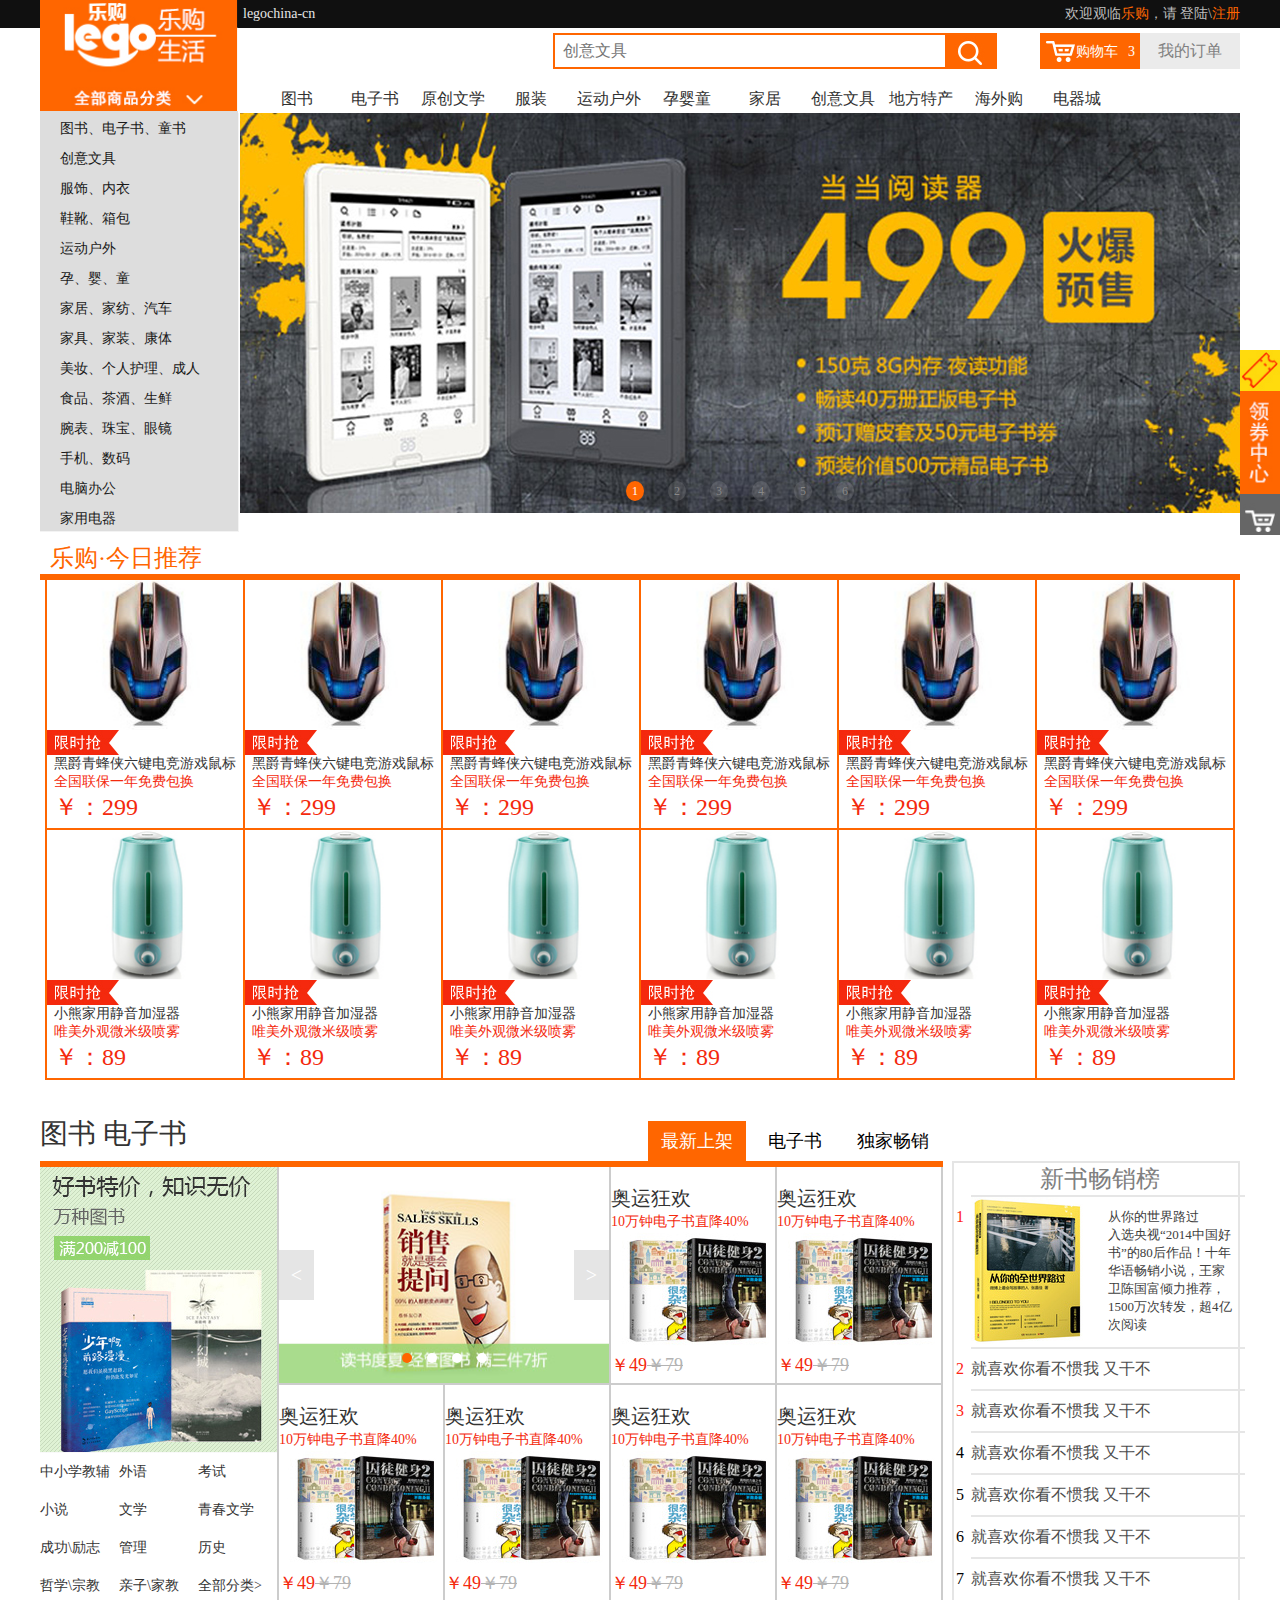
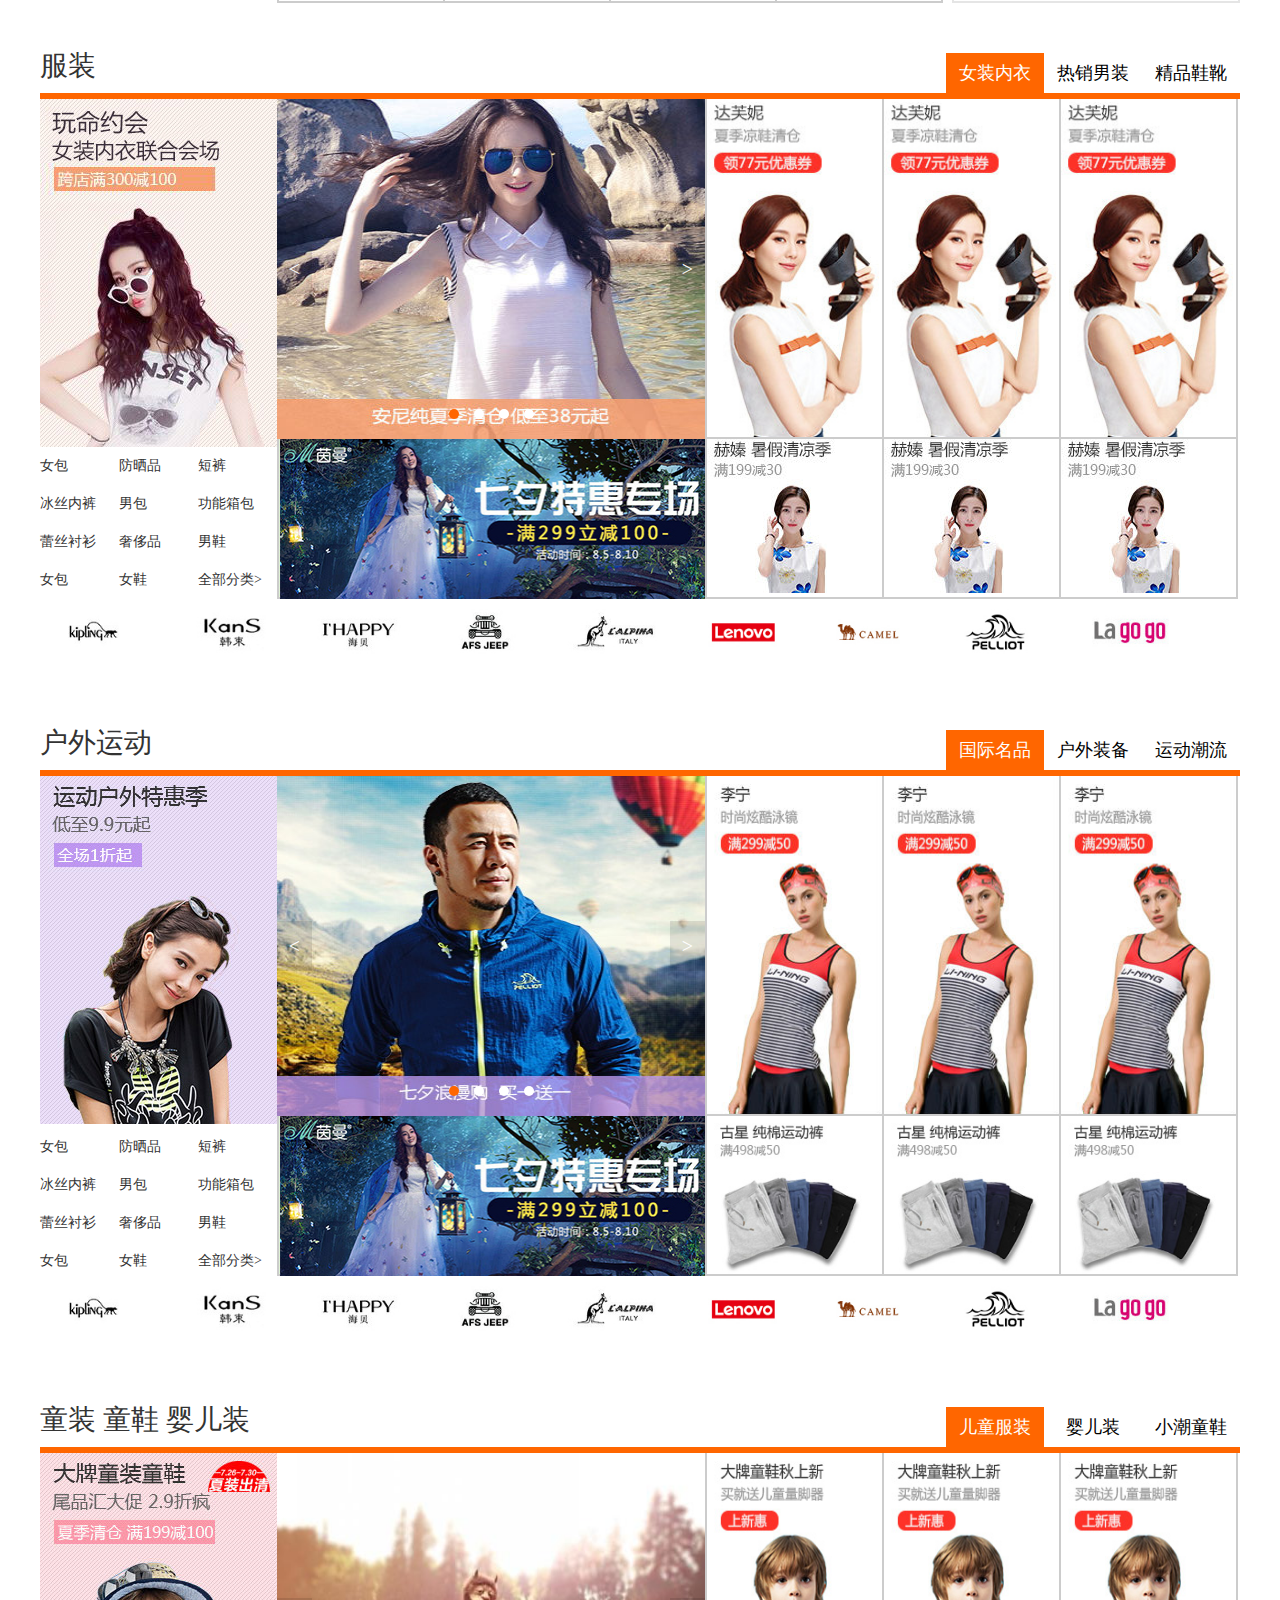
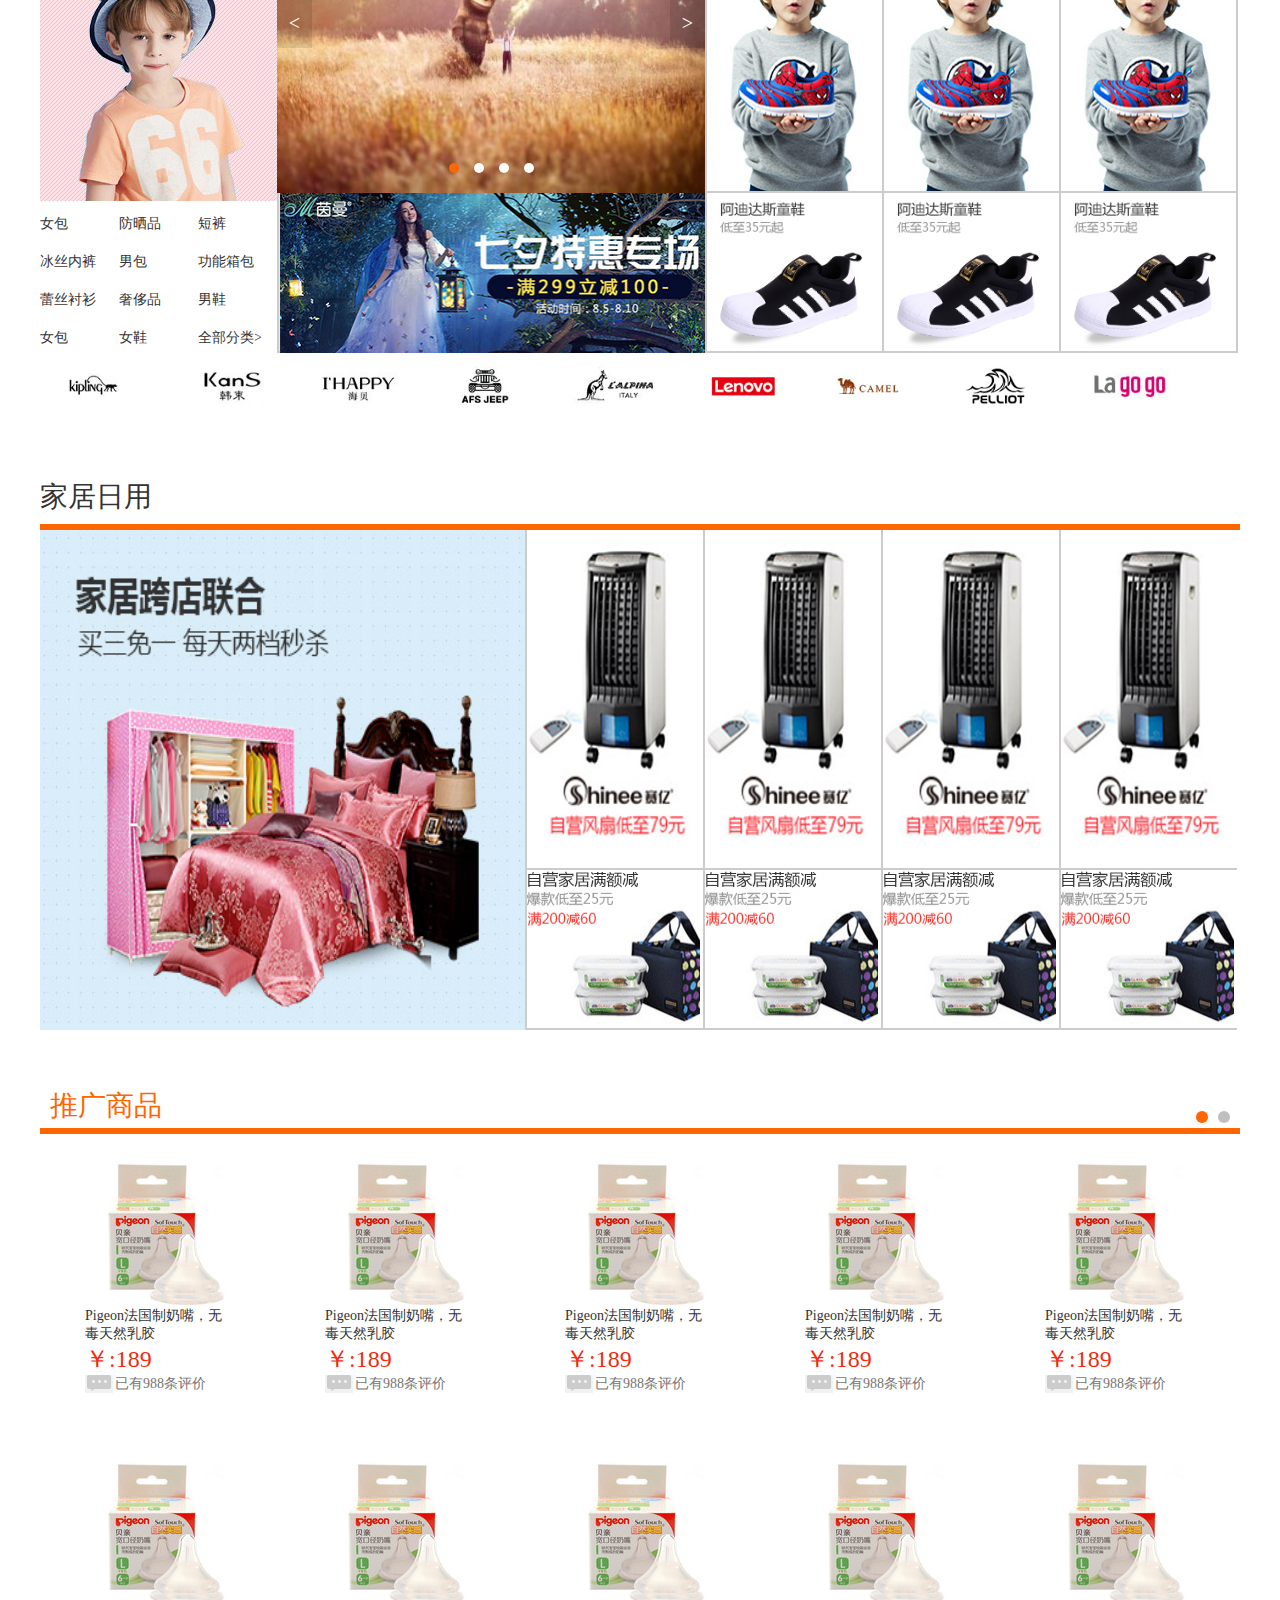
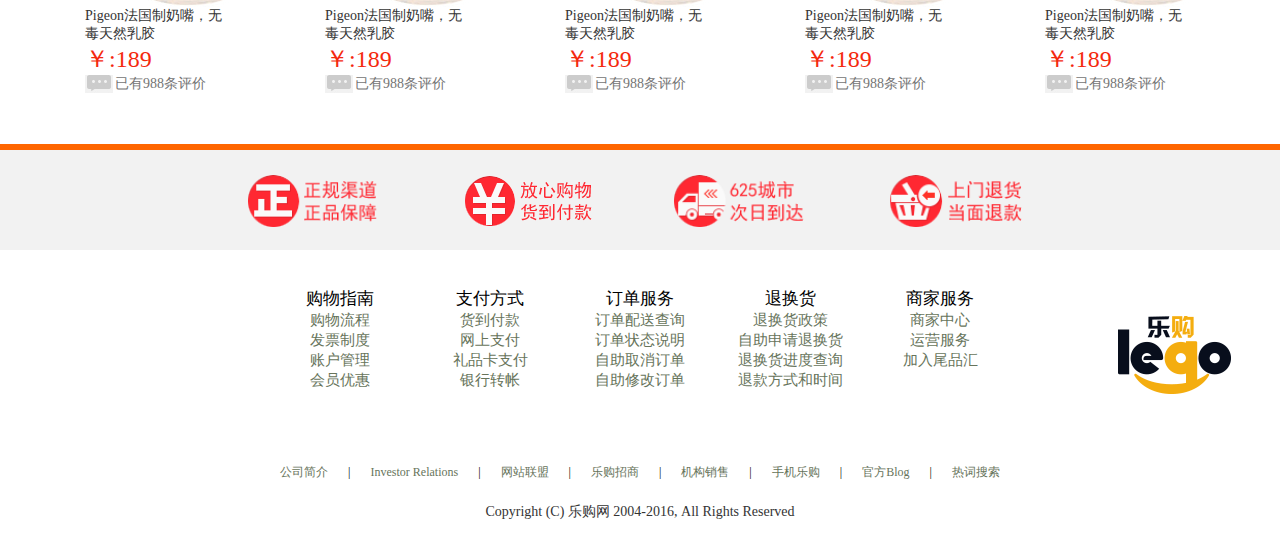
==== shop empire/index.html @ 7e2185d0 "上传项目" ====
﻿<!DOCTYPE html><html lang="en"><head><meta charset="UTF-8"><meta name="viewport" content="width=device-width, initial-scale=1.0"><meta http-equiv="X-UA-Compatible" content="ie=edge"><link rel="icon" href="img/webimg/logo.ico" type="image/x-icon" /><title>乐购-轻松购物</title><link rel="stylesheet" href="css/vue.css"><link rel="stylesheet" href="css/animate.min.css"><link rel="stylesheet" href="css/shutter.css"><link rel="stylesheet" href="css/louver.css"><link rel="stylesheet" href="css/reset.css"><link rel="stylesheet" href="css/global.css"><link rel="stylesheet" href="css/head&foot.css"><link rel="stylesheet" href="css/index.css"></head><body><header><div class="crown"><div class="wrapper f_14"><img src="img/webimg/logo.jpg" alt="" class="fl head_logo"><a href="" class="fl logo_r">legochina-cn</a><p class="fr head_r">欢迎观临<a href="" class="orange">乐购</a>，请 登陆\<a href="subweb/registered.html" class="orange">注册</a></p></div></div><div class="wrapper soso_box"><form class="relative search_box "><input type="text" class="soso" name="soso" placeholder="创意文具"><span class="soso_lcon display_i_b absolute bg_icon"></span></form><div class="fr my_order">                我的订单</div><div class="fr shopping_box"><span class="bg_icon display_i_b shopping_cart fl"></span><span class="display_i_b shopping_text fl">购物车</span><span class="display_i_b shopping_tex fr mar_r_5">3</span></div><ul class="fl nav"><li><a href="">图书</a></li><li><a href="">电子书</a></li><li><a href="">原创文学</a></li><li><a href="">服装</a></li><li><a href="">运动户外</a></li><li><a href="">孕婴童</a></li><li><a href="">家居</a></li><li><a href="">创意文具</a></li><li><a href="">地方特产</a></li><li><a href="">海外购</a></li><li><a href="">电器城</a></li></ul></div></header><div class="wrapper"><div class="clearfix"><ul class="banner_nav fl"><li><div><a href="">图书、</a><a href="">电子书、</a><a href="">童书</a></div><ul class="banner_subnav hide"><li class="menuList"><a href="" class="width_90">图书馆>></a><a href="" class="width_90">儿童书馆>></a><a href="" class="width_90">电子书馆>></a></li><li class="menuList"><p>文艺 1</p><a href="">小说</a><a href="">文学</a><a href="">传记</a><a href="">青春</a><a href="">动漫</a><a href="">艺术</a><a href="">摄影</a><a href="">明星</a></li><li class="menuList"><p>人文社科</p><a href="">小说</a><a href="">文学</a><a href="">传记</a><a href="">青春</a><a href="">动漫</a><a href="">艺术</a><a href="">摄影</a><a href="">明星</a><a href="">历史</a><a href="">政治军事</a><a href="">文化</a><a href="">心理学</a><a href="">法律</a></li><li class="menuList"><p>管理</p><a href="">小说</a><a href="">文学</a><a href="">传记</a><a href="">青春</a><a href="">动漫</a><a href="">艺术</a><a href="">摄影</a><a href="">明星</a><a href="">经济</a><a href="">投资理财</a><a href="">金融</a><a href="">互联网</a></li><li class="menuList"><p>励志</p><a href="">小说</a><a href="">文学</a><a href="">传记</a><a href="">青春</a><a href="">动漫</a><a href="">艺术</a><a href="">摄影</a><a href="">明星</a><a href="">励志成功</a><a href="">职场</a><a href="">心灵修养</a></li><li class="menuList"><p>教育</p><a href="">中小学教辅</a><a href="">考试</a><a href="">大中专教辅</a><a href="">外语</a><a href="">工具书</a><a href="">公务员</a><a href="">考研</a></li><li class="menuList"><p>科技</p><a href="">科普读物</a><a href="">计算机\网络</a><a href="">医学</a><a href="">工业技术</a><a href="">建筑</a><a href="">自然科学</a></li><li class="menuList"><p>生活</p><a href="">两性</a><a href="">孕期</a><a href="">育儿</a><a href="">保健</a><a href="">运动</a><a href="">休闲</a><a href="">旅游</a><a href="">美食</a><a href="">美妆</a><a href="">家居</a><a href="">生活</a><a href="">健身</a></li><li class="menuList"><p>刊\进口书</p><a href="">英文进口书</a><a href="">杂志</a><a href="">港台进口书</a><a href="">进口艺术画册</a></li></ul></li><li><div><a href="">创意文具</a></div><ul class="banner_subnav hide"><li class="menuList"><a href="" class="width_90">图书馆>></a><a href="" class="width_90">儿童书馆>></a><a href="" class="width_90">电子书馆>></a></li><li class="menuList"><p>文艺2</p><a href="">小说</a><a href="">文学</a><a href="">传记</a><a href="">青春</a><a href="">动漫</a><a href="">艺术</a><a href="">摄影</a><a href="">明星</a></li><li class="menuList"><p>人文社科</p><a href="">小说</a><a href="">文学</a><a href="">传记</a><a href="">青春</a><a href="">动漫</a><a href="">艺术</a><a href="">摄影</a><a href="">明星</a><a href="">历史</a><a href="">政治军事</a><a href="">文化</a><a href="">心理学</a><a href="">法律</a></li><li class="menuList"><p>管理</p><a href="">小说</a><a href="">文学</a><a href="">传记</a><a href="">青春</a><a href="">动漫</a><a href="">艺术</a><a href="">摄影</a><a href="">明星</a><a href="">经济</a><a href="">投资理财</a><a href="">金融</a><a href="">互联网</a></li><li class="menuList"><p>励志</p><a href="">小说</a><a href="">文学</a><a href="">传记</a><a href="">青春</a><a href="">动漫</a><a href="">艺术</a><a href="">摄影</a><a href="">明星</a><a href="">励志成功</a><a href="">职场</a><a href="">心灵修养</a></li><li class="menuList"><p>教育</p><a href="">中小学教辅</a><a href="">考试</a><a href="">大中专教辅</a><a href="">外语</a><a href="">工具书</a><a href="">公务员</a><a href="">考研</a></li><li class="menuList"><p>科技</p><a href="">科普读物</a><a href="">计算机\网络</a><a href="">医学</a><a href="">工业技术</a><a href="">建筑</a><a href="">自然科学</a></li><li class="menuList"><p>生活</p><a href="">两性</a><a href="">孕期</a><a href="">育儿</a><a href="">保健</a><a href="">运动</a><a href="">休闲</a><a href="">旅游</a><a href="">美食</a><a href="">美妆</a><a href="">家居</a><a href="">生活</a><a href="">健身</a></li><li class="menuList"><p>刊\进口书</p><a href="">英文进口书</a><a href="">杂志</a><a href="">港台进口书</a><a href="">进口艺术画册</a></li></ul></li><li><div><a href="">服饰、</a><a href="">内衣</a></div><ul class="banner_subnav hide"><li class="menuList"><a href="" class="width_90">图书馆>></a><a href="" class="width_90">儿童书馆>></a><a href="" class="width_90">电子书馆>></a></li><li class="menuList"><p>文艺3</p><a href="">小说</a><a href="">文学</a><a href="">传记</a><a href="">青春</a><a href="">动漫</a><a href="">艺术</a><a href="">摄影</a><a href="">明星</a></li><li class="menuList"><p>人文社科</p><a href="">小说</a><a href="">文学</a><a href="">传记</a><a href="">青春</a><a href="">动漫</a><a href="">艺术</a><a href="">摄影</a><a href="">明星</a><a href="">历史</a><a href="">政治军事</a><a href="">文化</a><a href="">心理学</a><a href="">法律</a></li><li class="menuList"><p>管理</p><a href="">小说</a><a href="">文学</a><a href="">传记</a><a href="">青春</a><a href="">动漫</a><a href="">艺术</a><a href="">摄影</a><a href="">明星</a><a href="">经济</a><a href="">投资理财</a><a href="">金融</a><a href="">互联网</a></li><li class="menuList"><p>励志</p><a href="">小说</a><a href="">文学</a><a href="">传记</a><a href="">青春</a><a href="">动漫</a><a href="">艺术</a><a href="">摄影</a><a href="">明星</a><a href="">励志成功</a><a href="">职场</a><a href="">心灵修养</a></li><li class="menuList"><p>教育</p><a href="">中小学教辅</a><a href="">考试</a><a href="">大中专教辅</a><a href="">外语</a><a href="">工具书</a><a href="">公务员</a><a href="">考研</a></li><li class="menuList"><p>科技</p><a href="">科普读物</a><a href="">计算机\网络</a><a href="">医学</a><a href="">工业技术</a><a href="">建筑</a><a href="">自然科学</a></li><li class="menuList"><p>生活</p><a href="">两性</a><a href="">孕期</a><a href="">育儿</a><a href="">保健</a><a href="">运动</a><a href="">休闲</a><a href="">旅游</a><a href="">美食</a><a href="">美妆</a><a href="">家居</a><a href="">生活</a><a href="">健身</a></li><li class="menuList"><p>刊\进口书</p><a href="">英文进口书</a><a href="">杂志</a><a href="">港台进口书</a><a href="">进口艺术画册</a></li></ul></li><li><div><a href="">鞋靴、</a><a href="">箱包</a></div><ul class="banner_subnav hide"><li class="menuList"><a href="" class="width_90">图书馆>></a><a href="" class="width_90">儿童书馆>></a><a href="" class="width_90">电子书馆>></a></li><li class="menuList"><p>文艺4</p><a href="">小说</a><a href="">文学</a><a href="">传记</a><a href="">青春</a><a href="">动漫</a><a href="">艺术</a><a href="">摄影</a><a href="">明星</a></li><li class="menuList"><p>人文社科</p><a href="">小说</a><a href="">文学</a><a href="">传记</a><a href="">青春</a><a href="">动漫</a><a href="">艺术</a><a href="">摄影</a><a href="">明星</a><a href="">历史</a><a href="">政治军事</a><a href="">文化</a><a href="">心理学</a><a href="">法律</a></li><li class="menuList"><p>管理</p><a href="">小说</a><a href="">文学</a><a href="">传记</a><a href="">青春</a><a href="">动漫</a><a href="">艺术</a><a href="">摄影</a><a href="">明星</a><a href="">经济</a><a href="">投资理财</a><a href="">金融</a><a href="">互联网</a></li><li class="menuList"><p>励志</p><a href="">小说</a><a href="">文学</a><a href="">传记</a><a href="">青春</a><a href="">动漫</a><a href="">艺术</a><a href="">摄影</a><a href="">明星</a><a href="">励志成功</a><a href="">职场</a><a href="">心灵修养</a></li><li class="menuList"><p>教育</p><a href="">中小学教辅</a><a href="">考试</a><a href="">大中专教辅</a><a href="">外语</a><a href="">工具书</a><a href="">公务员</a><a href="">考研</a></li><li class="menuList"><p>科技</p><a href="">科普读物</a><a href="">计算机\网络</a><a href="">医学</a><a href="">工业技术</a><a href="">建筑</a><a href="">自然科学</a></li><li class="menuList"><p>生活</p><a href="">两性</a><a href="">孕期</a><a href="">育儿</a><a href="">保健</a><a href="">运动</a><a href="">休闲</a><a href="">旅游</a><a href="">美食</a><a href="">美妆</a><a href="">家居</a><a href="">生活</a><a href="">健身</a></li><li class="menuList"><p>刊\进口书</p><a href="">英文进口书</a><a href="">杂志</a><a href="">港台进口书</a><a href="">进口艺术画册</a></li></ul></li><li><div><a href="">运动户外</a></div><ul class="banner_subnav hide"><li class="menuList"><a href="" class="width_90">图书馆>></a><a href="" class="width_90">儿童书馆>></a><a href="" class="width_90">电子书馆>></a></li><li class="menuList"><p>文艺5</p><a href="">小说</a><a href="">文学</a><a href="">传记</a><a href="">青春</a><a href="">动漫</a><a href="">艺术</a><a href="">摄影</a><a href="">明星</a></li><li class="menuList"><p>人文社科</p><a href="">小说</a><a href="">文学</a><a href="">传记</a><a href="">青春</a><a href="">动漫</a><a href="">艺术</a><a href="">摄影</a><a href="">明星</a><a href="">历史</a><a href="">政治军事</a><a href="">文化</a><a href="">心理学</a><a href="">法律</a></li><li class="menuList"><p>管理</p><a href="">小说</a><a href="">文学</a><a href="">传记</a><a href="">青春</a><a href="">动漫</a><a href="">艺术</a><a href="">摄影</a><a href="">明星</a><a href="">经济</a><a href="">投资理财</a><a href="">金融</a><a href="">互联网</a></li><li class="menuList"><p>励志</p><a href="">小说</a><a href="">文学</a><a href="">传记</a><a href="">青春</a><a href="">动漫</a><a href="">艺术</a><a href="">摄影</a><a href="">明星</a><a href="">励志成功</a><a href="">职场</a><a href="">心灵修养</a></li><li class="menuList"><p>教育</p><a href="">中小学教辅</a><a href="">考试</a><a href="">大中专教辅</a><a href="">外语</a><a href="">工具书</a><a href="">公务员</a><a href="">考研</a></li><li class="menuList"><p>科技</p><a href="">科普读物</a><a href="">计算机\网络</a><a href="">医学</a><a href="">工业技术</a><a href="">建筑</a><a href="">自然科学</a></li><li class="menuList"><p>生活</p><a href="">两性</a><a href="">孕期</a><a href="">育儿</a><a href="">保健</a><a href="">运动</a><a href="">休闲</a><a href="">旅游</a><a href="">美食</a><a href="">美妆</a><a href="">家居</a><a href="">生活</a><a href="">健身</a></li><li class="menuList"><p>刊\进口书</p><a href="">英文进口书</a><a href="">杂志</a><a href="">港台进口书</a><a href="">进口艺术画册</a></li></ul></li><li><div><a href="">孕、</a><a href="">婴、</a><a href="">童</a></div><ul class="banner_subnav hide"><li class="menuList"><a href="" class="width_90">图书馆>></a><a href="" class="width_90">儿童书馆>></a><a href="" class="width_90">电子书馆>></a></li><li class="menuList"><p>文艺6</p><a href="">小说</a><a href="">文学</a><a href="">传记</a><a href="">青春</a><a href="">动漫</a><a href="">艺术</a><a href="">摄影</a><a href="">明星</a></li><li class="menuList"><p>人文社科</p><a href="">小说</a><a href="">文学</a><a href="">传记</a><a href="">青春</a><a href="">动漫</a><a href="">艺术</a><a href="">摄影</a><a href="">明星</a><a href="">历史</a><a href="">政治军事</a><a href="">文化</a><a href="">心理学</a><a href="">法律</a></li><li class="menuList"><p>管理</p><a href="">小说</a><a href="">文学</a><a href="">传记</a><a href="">青春</a><a href="">动漫</a><a href="">艺术</a><a href="">摄影</a><a href="">明星</a><a href="">经济</a><a href="">投资理财</a><a href="">金融</a><a href="">互联网</a></li><li class="menuList"><p>励志</p><a href="">小说</a><a href="">文学</a><a href="">传记</a><a href="">青春</a><a href="">动漫</a><a href="">艺术</a><a href="">摄影</a><a href="">明星</a><a href="">励志成功</a><a href="">职场</a><a href="">心灵修养</a></li><li class="menuList"><p>教育</p><a href="">中小学教辅</a><a href="">考试</a><a href="">大中专教辅</a><a href="">外语</a><a href="">工具书</a><a href="">公务员</a><a href="">考研</a></li><li class="menuList"><p>科技</p><a href="">科普读物</a><a href="">计算机\网络</a><a href="">医学</a><a href="">工业技术</a><a href="">建筑</a><a href="">自然科学</a></li><li class="menuList"><p>生活</p><a href="">两性</a><a href="">孕期</a><a href="">育儿</a><a href="">保健</a><a href="">运动</a><a href="">休闲</a><a href="">旅游</a><a href="">美食</a><a href="">美妆</a><a href="">家居</a><a href="">生活</a><a href="">健身</a></li><li class="menuList"><p>刊\进口书</p><a href="">英文进口书</a><a href="">杂志</a><a href="">港台进口书</a><a href="">进口艺术画册</a></li></ul></li><li><div><a href="">家居、</a><a href="">家纺、</a><a href="">汽车</a></div><ul class="banner_subnav hide"><li class="menuList"><a href="" class="width_90">图书馆>></a><a href="" class="width_90">儿童书馆>></a><a href="" class="width_90">电子书馆>></a></li><li class="menuList"><p>文艺7</p><a href="">小说</a><a href="">文学</a><a href="">传记</a><a href="">青春</a><a href="">动漫</a><a href="">艺术</a><a href="">摄影</a><a href="">明星</a></li><li class="menuList"><p>人文社科</p><a href="">小说</a><a href="">文学</a><a href="">传记</a><a href="">青春</a><a href="">动漫</a><a href="">艺术</a><a href="">摄影</a><a href="">明星</a><a href="">历史</a><a href="">政治军事</a><a href="">文化</a><a href="">心理学</a><a href="">法律</a></li><li class="menuList"><p>管理</p><a href="">小说</a><a href="">文学</a><a href="">传记</a><a href="">青春</a><a href="">动漫</a><a href="">艺术</a><a href="">摄影</a><a href="">明星</a><a href="">经济</a><a href="">投资理财</a><a href="">金融</a><a href="">互联网</a></li><li class="menuList"><p>励志</p><a href="">小说</a><a href="">文学</a><a href="">传记</a><a href="">青春</a><a href="">动漫</a><a href="">艺术</a><a href="">摄影</a><a href="">明星</a><a href="">励志成功</a><a href="">职场</a><a href="">心灵修养</a></li><li class="menuList"><p>教育</p><a href="">中小学教辅</a><a href="">考试</a><a href="">大中专教辅</a><a href="">外语</a><a href="">工具书</a><a href="">公务员</a><a href="">考研</a></li><li class="menuList"><p>科技</p><a href="">科普读物</a><a href="">计算机\网络</a><a href="">医学</a><a href="">工业技术</a><a href="">建筑</a><a href="">自然科学</a></li><li class="menuList"><p>生活</p><a href="">两性</a><a href="">孕期</a><a href="">育儿</a><a href="">保健</a><a href="">运动</a><a href="">休闲</a><a href="">旅游</a><a href="">美食</a><a href="">美妆</a><a href="">家居</a><a href="">生活</a><a href="">健身</a></li><li class="menuList"><p>刊\进口书</p><a href="">英文进口书</a><a href="">杂志</a><a href="">港台进口书</a><a href="">进口艺术画册</a></li></ul></li><li><div><a href="">家具、</a><a href="">家装、</a><a href="">康体</a></div><ul class="banner_subnav hide"><li class="menuList"><a href="" class="width_90">图书馆>></a><a href="" class="width_90">儿童书馆>></a><a href="" class="width_90">电子书馆>></a></li><li class="menuList"><p>文艺8</p><a href="">小说</a><a href="">文学</a><a href="">传记</a><a href="">青春</a><a href="">动漫</a><a href="">艺术</a><a href="">摄影</a><a href="">明星</a></li><li class="menuList"><p>人文社科</p><a href="">小说</a><a href="">文学</a><a href="">传记</a><a href="">青春</a><a href="">动漫</a><a href="">艺术</a><a href="">摄影</a><a href="">明星</a><a href="">历史</a><a href="">政治军事</a><a href="">文化</a><a href="">心理学</a><a href="">法律</a></li><li class="menuList"><p>管理</p><a href="">小说</a><a href="">文学</a><a href="">传记</a><a href="">青春</a><a href="">动漫</a><a href="">艺术</a><a href="">摄影</a><a href="">明星</a><a href="">经济</a><a href="">投资理财</a><a href="">金融</a><a href="">互联网</a></li><li class="menuList"><p>励志</p><a href="">小说</a><a href="">文学</a><a href="">传记</a><a href="">青春</a><a href="">动漫</a><a href="">艺术</a><a href="">摄影</a><a href="">明星</a><a href="">励志成功</a><a href="">职场</a><a href="">心灵修养</a></li><li class="menuList"><p>教育</p><a href="">中小学教辅</a><a href="">考试</a><a href="">大中专教辅</a><a href="">外语</a><a href="">工具书</a><a href="">公务员</a><a href="">考研</a></li><li class="menuList"><p>科技</p><a href="">科普读物</a><a href="">计算机\网络</a><a href="">医学</a><a href="">工业技术</a><a href="">建筑</a><a href="">自然科学</a></li><li class="menuList"><p>生活</p><a href="">两性</a><a href="">孕期</a><a href="">育儿</a><a href="">保健</a><a href="">运动</a><a href="">休闲</a><a href="">旅游</a><a href="">美食</a><a href="">美妆</a><a href="">家居</a><a href="">生活</a><a href="">健身</a></li><li class="menuList"><p>刊\进口书</p><a href="">英文进口书</a><a href="">杂志</a><a href="">港台进口书</a><a href="">进口艺术画册</a></li></ul></li><li><div><a href="">美妆、</a><a href="">个人护理、</a><a href="">成人</a></div><ul class="banner_subnav hide"><li class="menuList"><a href="" class="width_90">图书馆>></a><a href="" class="width_90">儿童书馆>></a><a href="" class="width_90">电子书馆>></a></li><li class="menuList"><p>文艺9</p><a href="">小说</a><a href="">文学</a><a href="">传记</a><a href="">青春</a><a href="">动漫</a><a href="">艺术</a><a href="">摄影</a><a href="">明星</a></li><li class="menuList"><p>人文社科</p><a href="">小说</a><a href="">文学</a><a href="">传记</a><a href="">青春</a><a href="">动漫</a><a href="">艺术</a><a href="">摄影</a><a href="">明星</a><a href="">历史</a><a href="">政治军事</a><a href="">文化</a><a href="">心理学</a><a href="">法律</a></li><li class="menuList"><p>管理</p><a href="">小说</a><a href="">文学</a><a href="">传记</a><a href="">青春</a><a href="">动漫</a><a href="">艺术</a><a href="">摄影</a><a href="">明星</a><a href="">经济</a><a href="">投资理财</a><a href="">金融</a><a href="">互联网</a></li><li class="menuList"><p>励志</p><a href="">小说</a><a href="">文学</a><a href="">传记</a><a href="">青春</a><a href="">动漫</a><a href="">艺术</a><a href="">摄影</a><a href="">明星</a><a href="">励志成功</a><a href="">职场</a><a href="">心灵修养</a></li><li class="menuList"><p>教育</p><a href="">中小学教辅</a><a href="">考试</a><a href="">大中专教辅</a><a href="">外语</a><a href="">工具书</a><a href="">公务员</a><a href="">考研</a></li><li class="menuList"><p>科技</p><a href="">科普读物</a><a href="">计算机\网络</a><a href="">医学</a><a href="">工业技术</a><a href="">建筑</a><a href="">自然科学</a></li><li class="menuList"><p>生活</p><a href="">两性</a><a href="">孕期</a><a href="">育儿</a><a href="">保健</a><a href="">运动</a><a href="">休闲</a><a href="">旅游</a><a href="">美食</a><a href="">美妆</a><a href="">家居</a><a href="">生活</a><a href="">健身</a></li><li class="menuList"><p>刊\进口书</p><a href="">英文进口书</a><a href="">杂志</a><a href="">港台进口书</a><a href="">进口艺术画册</a></li></ul></li><li><div><a href="">食品、</a><a href="">茶酒、</a><a href="">生鲜</a></div><ul class="banner_subnav hide"><li class="menuList"><a href="" class="width_90">图书馆>></a><a href="" class="width_90">儿童书馆>></a><a href="" class="width_90">电子书馆>></a></li><li class="menuList"><p>文艺10</p><a href="">小说</a><a href="">文学</a><a href="">传记</a><a href="">青春</a><a href="">动漫</a><a href="">艺术</a><a href="">摄影</a><a href="">明星</a></li><li class="menuList"><p>人文社科</p><a href="">小说</a><a href="">文学</a><a href="">传记</a><a href="">青春</a><a href="">动漫</a><a href="">艺术</a><a href="">摄影</a><a href="">明星</a><a href="">历史</a><a href="">政治军事</a><a href="">文化</a><a href="">心理学</a><a href="">法律</a></li><li class="menuList"><p>管理</p><a href="">小说</a><a href="">文学</a><a href="">传记</a><a href="">青春</a><a href="">动漫</a><a href="">艺术</a><a href="">摄影</a><a href="">明星</a><a href="">经济</a><a href="">投资理财</a><a href="">金融</a><a href="">互联网</a></li><li class="menuList"><p>励志</p><a href="">小说</a><a href="">文学</a><a href="">传记</a><a href="">青春</a><a href="">动漫</a><a href="">艺术</a><a href="">摄影</a><a href="">明星</a><a href="">励志成功</a><a href="">职场</a><a href="">心灵修养</a></li><li class="menuList"><p>教育</p><a href="">中小学教辅</a><a href="">考试</a><a href="">大中专教辅</a><a href="">外语</a><a href="">工具书</a><a href="">公务员</a><a href="">考研</a></li><li class="menuList"><p>科技</p><a href="">科普读物</a><a href="">计算机\网络</a><a href="">医学</a><a href="">工业技术</a><a href="">建筑</a><a href="">自然科学</a></li><li class="menuList"><p>生活</p><a href="">两性</a><a href="">孕期</a><a href="">育儿</a><a href="">保健</a><a href="">运动</a><a href="">休闲</a><a href="">旅游</a><a href="">美食</a><a href="">美妆</a><a href="">家居</a><a href="">生活</a><a href="">健身</a></li><li class="menuList"><p>刊\进口书</p><a href="">英文进口书</a><a href="">杂志</a><a href="">港台进口书</a><a href="">进口艺术画册</a></li></ul></li><li><div><a href="">腕表、</a><a href="">珠宝、</a><a href="">眼镜</a></div><ul class="banner_subnav hide"><li class="menuList"><a href="" class="width_90">图书馆>></a><a href="" class="width_90">儿童书馆>></a><a href="" class="width_90">电子书馆>></a></li><li class="menuList"><p>文艺11</p><a href="">小说</a><a href="">文学</a><a href="">传记</a><a href="">青春</a><a href="">动漫</a><a href="">艺术</a><a href="">摄影</a><a href="">明星</a></li><li class="menuList"><p>人文社科</p><a href="">小说</a><a href="">文学</a><a href="">传记</a><a href="">青春</a><a href="">动漫</a><a href="">艺术</a><a href="">摄影</a><a href="">明星</a><a href="">历史</a><a href="">政治军事</a><a href="">文化</a><a href="">心理学</a><a href="">法律</a></li><li class="menuList"><p>管理</p><a href="">小说</a><a href="">文学</a><a href="">传记</a><a href="">青春</a><a href="">动漫</a><a href="">艺术</a><a href="">摄影</a><a href="">明星</a><a href="">经济</a><a href="">投资理财</a><a href="">金融</a><a href="">互联网</a></li><li class="menuList"><p>励志</p><a href="">小说</a><a href="">文学</a><a href="">传记</a><a href="">青春</a><a href="">动漫</a><a href="">艺术</a><a href="">摄影</a><a href="">明星</a><a href="">励志成功</a><a href="">职场</a><a href="">心灵修养</a></li><li class="menuList"><p>教育</p><a href="">中小学教辅</a><a href="">考试</a><a href="">大中专教辅</a><a href="">外语</a><a href="">工具书</a><a href="">公务员</a><a href="">考研</a></li><li class="menuList"><p>科技</p><a href="">科普读物</a><a href="">计算机\网络</a><a href="">医学</a><a href="">工业技术</a><a href="">建筑</a><a href="">自然科学</a></li><li class="menuList"><p>生活</p><a href="">两性</a><a href="">孕期</a><a href="">育儿</a><a href="">保健</a><a href="">运动</a><a href="">休闲</a><a href="">旅游</a><a href="">美食</a><a href="">美妆</a><a href="">家居</a><a href="">生活</a><a href="">健身</a></li><li class="menuList"><p>刊\进口书</p><a href="">英文进口书</a><a href="">杂志</a><a href="">港台进口书</a><a href="">进口艺术画册</a></li></ul></li><li><div><a href="">手机、</a><a href="">数码</a></div><ul class="banner_subnav hide"><li class="menuList"><a href="" class="width_90">图书馆>></a><a href="" class="width_90">儿童书馆>></a><a href="" class="width_90">电子书馆>></a></li><li class="menuList"><p>文艺12</p><a href="">小说</a><a href="">文学</a><a href="">传记</a><a href="">青春</a><a href="">动漫</a><a href="">艺术</a><a href="">摄影</a><a href="">明星</a></li><li class="menuList"><p>人文社科</p><a href="">小说</a><a href="">文学</a><a href="">传记</a><a href="">青春</a><a href="">动漫</a><a href="">艺术</a><a href="">摄影</a><a href="">明星</a><a href="">历史</a><a href="">政治军事</a><a href="">文化</a><a href="">心理学</a><a href="">法律</a></li><li class="menuList"><p>管理</p><a href="">小说</a><a href="">文学</a><a href="">传记</a><a href="">青春</a><a href="">动漫</a><a href="">艺术</a><a href="">摄影</a><a href="">明星</a><a href="">经济</a><a href="">投资理财</a><a href="">金融</a><a href="">互联网</a></li><li class="menuList"><p>励志</p><a href="">小说</a><a href="">文学</a><a href="">传记</a><a href="">青春</a><a href="">动漫</a><a href="">艺术</a><a href="">摄影</a><a href="">明星</a><a href="">励志成功</a><a href="">职场</a><a href="">心灵修养</a></li><li class="menuList"><p>教育</p><a href="">中小学教辅</a><a href="">考试</a><a href="">大中专教辅</a><a href="">外语</a><a href="">工具书</a><a href="">公务员</a><a href="">考研</a></li><li class="menuList"><p>科技</p><a href="">科普读物</a><a href="">计算机\网络</a><a href="">医学</a><a href="">工业技术</a><a href="">建筑</a><a href="">自然科学</a></li><li class="menuList"><p>生活</p><a href="">两性</a><a href="">孕期</a><a href="">育儿</a><a href="">保健</a><a href="">运动</a><a href="">休闲</a><a href="">旅游</a><a href="">美食</a><a href="">美妆</a><a href="">家居</a><a href="">生活</a><a href="">健身</a></li><li class="menuList"><p>刊\进口书</p><a href="">英文进口书</a><a href="">杂志</a><a href="">港台进口书</a><a href="">进口艺术画册</a></li></ul></li><li><div><a href="">电脑办公</a></div><ul class="banner_subnav hide"><li class="menuList"><a href="" class="width_90">图书馆>></a><a href="" class="width_90">儿童书馆>></a><a href="" class="width_90">电子书馆>></a></li><li class="menuList"><p>文艺13</p><a href="">小说</a><a href="">文学</a><a href="">传记</a><a href="">青春</a><a href="">动漫</a><a href="">艺术</a><a href="">摄影</a><a href="">明星</a></li><li class="menuList"><p>人文社科</p><a href="">小说</a><a href="">文学</a><a href="">传记</a><a href="">青春</a><a href="">动漫</a><a href="">艺术</a><a href="">摄影</a><a href="">明星</a><a href="">历史</a><a href="">政治军事</a><a href="">文化</a><a href="">心理学</a><a href="">法律</a></li><li class="menuList"><p>管理</p><a href="">小说</a><a href="">文学</a><a href="">传记</a><a href="">青春</a><a href="">动漫</a><a href="">艺术</a><a href="">摄影</a><a href="">明星</a><a href="">经济</a><a href="">投资理财</a><a href="">金融</a><a href="">互联网</a></li><li class="menuList"><p>励志</p><a href="">小说</a><a href="">文学</a><a href="">传记</a><a href="">青春</a><a href="">动漫</a><a href="">艺术</a><a href="">摄影</a><a href="">明星</a><a href="">励志成功</a><a href="">职场</a><a href="">心灵修养</a></li><li class="menuList"><p>教育</p><a href="">中小学教辅</a><a href="">考试</a><a href="">大中专教辅</a><a href="">外语</a><a href="">工具书</a><a href="">公务员</a><a href="">考研</a></li><li class="menuList"><p>科技</p><a href="">科普读物</a><a href="">计算机\网络</a><a href="">医学</a><a href="">工业技术</a><a href="">建筑</a><a href="">自然科学</a></li><li class="menuList"><p>生活</p><a href="">两性</a><a href="">孕期</a><a href="">育儿</a><a href="">保健</a><a href="">运动</a><a href="">休闲</a><a href="">旅游</a><a href="">美食</a><a href="">美妆</a><a href="">家居</a><a href="">生活</a><a href="">健身</a></li><li class="menuList"><p>刊\进口书</p><a href="">英文进口书</a><a href="">杂志</a><a href="">港台进口书</a><a href="">进口艺术画册</a></li></ul></li><li><div><a href="">家用电器</a></div><ul class="banner_subnav hide"><li class="menuList"><a href="" class="width_90">图书馆>></a><a href="" class="width_90">儿童书馆>></a><a href="" class="width_90">电子书馆>></a></li><li class="menuList"><p>文艺14</p><a href="">小说</a><a href="">文学</a><a href="">传记</a><a href="">青春</a><a href="">动漫</a><a href="">艺术</a><a href="">摄影</a><a href="">明星</a></li><li class="menuList"><p>人文社科</p><a href="">小说</a><a href="">文学</a><a href="">传记</a><a href="">青春</a><a href="">动漫</a><a href="">艺术</a><a href="">摄影</a><a href="">明星</a><a href="">历史</a><a href="">政治军事</a><a href="">文化</a><a href="">心理学</a><a href="">法律</a></li><li class="menuList"><p>管理</p><a href="">小说</a><a href="">文学</a><a href="">传记</a><a href="">青春</a><a href="">动漫</a><a href="">艺术</a><a href="">摄影</a><a href="">明星</a><a href="">经济</a><a href="">投资理财</a><a href="">金融</a><a href="">互联网</a></li><li class="menuList"><p>励志</p><a href="">小说</a><a href="">文学</a><a href="">传记</a><a href="">青春</a><a href="">动漫</a><a href="">艺术</a><a href="">摄影</a><a href="">明星</a><a href="">励志成功</a><a href="">职场</a><a href="">心灵修养</a></li><li class="menuList"><p>教育</p><a href="">中小学教辅</a><a href="">考试</a><a href="">大中专教辅</a><a href="">外语</a><a href="">工具书</a><a href="">公务员</a><a href="">考研</a></li><li class="menuList"><p>科技</p><a href="">科普读物</a><a href="">计算机\网络</a><a href="">医学</a><a href="">工业技术</a><a href="">建筑</a><a href="">自然科学</a></li><li class="menuList"><p>生活</p><a href="">两性</a><a href="">孕期</a><a href="">育儿</a><a href="">保健</a><a href="">运动</a><a href="">休闲</a><a href="">旅游</a><a href="">美食</a><a href="">美妆</a><a href="">家居</a><a href="">生活</a><a href="">健身</a></li><li class="menuList"><p>刊\进口书</p><a href="">英文进口书</a><a href="">杂志</a><a href="">港台进口书</a><a href="">进口艺术画册</a></li></ul></li></ul><div class="banner_bg fr"><div class="htmleaf-container"><div class="slider"><ul class="slider-main"><li><img src="img/pp1_05.jpg" alt=""></li><li><img src="img/2016080422191191483.jpg" alt=""></li><li><img src="img/2016080509372640151.jpg" alt=""></li><li><img src="img/banner(2).jpg" alt=""></li><li><img src="img/shutter_1.jpg" alt=""></li><li><img src="img/shutter_2.jpg" alt=""></li></ul></div></div></div></div></div><div class="wrapper"><p class="taday border_b_6 margin_t_10">乐购·今日推荐</p><div class="clearfix margin_5"><div class="recommend fl"><div class="clearfix"><img src="img/webimg/index06_05.jpg" alt="" class="fl recommend_img"><img src="img/webimg/index05_18.jpg" alt="" class="fl"></div><p><a href="">黑爵青蜂侠六键电竞游戏鼠标</a></p><p><span>全国联保</span><span>一年免费包换</span></p><p class="recommend_price">￥：299</p></div><div class="recommend fl"><div class="clearfix"><img src="img/webimg/index06_05.jpg" alt="" class="fl recommend_img"><img src="img/webimg/index05_18.jpg" alt="" class="fl"></div><p><a href="">黑爵青蜂侠六键电竞游戏鼠标</a></p><p><span>全国联保</span><span>一年免费包换</span></p><p class="recommend_price">￥：299</p></div><div class="recommend fl"><div class="clearfix"><img src="img/webimg/index06_05.jpg" alt="" class="fl recommend_img"><img src="img/webimg/index05_18.jpg" alt="" class="fl"></div><p><a href="">黑爵青蜂侠六键电竞游戏鼠标</a></p><p><span>全国联保</span><span>一年免费包换</span></p><p class="recommend_price">￥：299</p></div><div class="recommend fl"><div class="clearfix"><img src="img/webimg/index06_05.jpg" alt="" class="fl recommend_img"><img src="img/webimg/index05_18.jpg" alt="" class="fl"></div><p><a href="">黑爵青蜂侠六键电竞游戏鼠标</a></p><p><span>全国联保</span><span>一年免费包换</span></p><p class="recommend_price">￥：299</p></div><div class="recommend fl"><div class="clearfix"><img src="img/webimg/index06_05.jpg" alt="" class="fl recommend_img"><img src="img/webimg/index05_18.jpg" alt="" class="fl"></div><p><a href="">黑爵青蜂侠六键电竞游戏鼠标</a></p><p><span>全国联保</span><span>一年免费包换</span></p><p class="recommend_price">￥：299</p></div><div class="recommend fl recommend_r_border"><div class="clearfix"><img src="img/webimg/index06_05.jpg" alt="" class="fl recommend_img"><img src="img/webimg/index05_18.jpg" alt="" class="fl"></div><p><a href="">黑爵青蜂侠六键电竞游戏鼠标</a></p><p><span>全国联保</span><span>一年免费包换</span></p><p class="recommend_price">￥：299</p></div><div class="recommend fl"><div class="clearfix"><img src="img/webimg/index06_11.jpg" alt="" class="fl recommend_img"><img src="img/webimg/index05_18.jpg" alt="" class="fl"></div><p><a href="">小熊家用静音加湿器</a></p><p><span>唯美外观</span><span>微米级喷雾</span></p><p class="recommend_price">￥：89</p></div><div class="recommend fl"><div class="clearfix"><img src="img/webimg/index06_11.jpg" alt="" class="fl recommend_img"><img src="img/webimg/index05_18.jpg" alt="" class="fl"></div><p><a href="">小熊家用静音加湿器</a></p><p><span>唯美外观</span><span>微米级喷雾</span></p><p class="recommend_price">￥：89</p></div><div class="recommend fl"><div class="clearfix"><img src="img/webimg/index06_11.jpg" alt="" class="fl recommend_img"><img src="img/webimg/index05_18.jpg" alt="" class="fl"></div><p><a href="">小熊家用静音加湿器</a></p><p><span>唯美外观</span><span>微米级喷雾</span></p><p class="recommend_price">￥：89</p></div><div class="recommend fl"><div class="clearfix"><img src="img/webimg/index06_11.jpg" alt="" class="fl recommend_img"><img src="img/webimg/index05_18.jpg" alt="" class="fl"></div><p><a href="">小熊家用静音加湿器</a></p><p><span>唯美外观</span><span>微米级喷雾</span></p><p class="recommend_price">￥：89</p></div><div class="recommend fl"><div class="clearfix"><img src="img/webimg/index06_11.jpg" alt="" class="fl recommend_img"><img src="img/webimg/index05_18.jpg" alt="" class="fl"></div><p><a href="">小熊家用静音加湿器</a></p><p><span>唯美外观</span><span>微米级喷雾</span></p><p class="recommend_price">￥：89</p></div><div class="recommend fl recommend_r_border"><div class="clearfix"><img src="img/webimg/index06_11.jpg" alt="" class="fl recommend_img"><img src="img/webimg/index05_18.jpg" alt="" class="fl"></div><p><a href="">小熊家用静音加湿器</a></p><p><span>唯美外观</span><span>微米级喷雾</span></p><p class="recommend_price">￥：89</p></div></div></div><div class="floors wrapper margin_top_41"><p class="ebook_title"><span class="title">图书 电子书</span><span id="Exclusive" class="fr">独家畅销</span><span id="Ebooks" class="fr">电子书</span><span id="newBooks" class="fr">最新上架</span></p><div id="newBook" class="ebook_left border_top_6 clearfix"><div class="graphic_list fl"><img src="img/webimg/index7_07.jpg" alt=""><ul><li><ul><li class="fl width_76"><a href="">中小学教辅</a></li><li class="fl width_76"><a href="">外语</a></li><li class="fl width_76"><a href="">考试</a></li></ul></li><li><ul><li class="fl width_76"><a href="">小说</a></li><li class="fl width_76"><a href="">文学</a></li><li class="fl width_76"><a href="">青春文学</a></li></ul></li><li><ul><li class="fl width_76"><a href="">成功\励志</a></li><li class="fl width_76"><a href="">管理</a></li><li class="fl width_76"><a href="">历史</a></li></ul></li><li><ul><li class="fl width_76"><a href="">哲学\宗教</a></li><li class="fl width_76"><a href="">亲子\家教</a></li><li class="fl width_76"><a href="">全部分类></a></li></ul></li></ul></div><div class="ebook_carousel fl"><div id="carouselEbook1" class="carousel" @mouseenter="enter" @mouseleave="leave"><transition-group                            tag="ul"                            name="image"                            enter-active-class="animated lightSpeedIn"                            leave-active-class="animated lightSpeedOut"                    ><li v-for='(image,index) in img' :key='index' v-show="index === mark"><a href="javascript:;"><img :src="image"></a></li></transition-group><div class="bullet"><span v-for="(item,index) in img.length" :class="{'active':index === mark}"                         @click="change(index)" :key="index"></span></div><div class="switch"><span class="prev" @click="prev">&lt;</span><span class="next" @click="next">&gt;</span></div></div></div><div class="new_book fl"><P class="book_title">奥运狂欢</P><p class="book_discount"><span>10万钟电子书</span><span>直降40%</span></p><img src="img/webimg/index09_05.jpg" alt="" class="fl"><p><span class="current_price">￥49</span><span class="original_price">￥79</span></p></div><div class="new_book fl border_r_2"><P class="book_title">奥运狂欢</P><p class="book_discount"><span>10万钟电子书</span><span>直降40%</span></p><img src="img/webimg/index09_05.jpg" alt="" class="fl"><p><span class="current_price">￥49</span><span class="original_price">￥79</span></p></div><div class="new_book fl"><P class="book_title">奥运狂欢</P><p class="book_discount"><span>10万钟电子书</span><span>直降40%</span></p><img src="img/webimg/index09_05.jpg" alt="" class="fl"><p><span class="current_price">￥49</span><span class="original_price">￥79</span></p></div><div class="new_book fl"><P class="book_title">奥运狂欢</P><p class="book_discount"><span>10万钟电子书</span><span>直降40%</span></p><img src="img/webimg/index09_05.jpg" alt="" class="fl"><p><span class="current_price">￥49</span><span class="original_price">￥79</span></p></div><div class="new_book fl"><P class="book_title">奥运狂欢</P><p class="book_discount"><span>10万钟电子书</span><span>直降40%</span></p><img src="img/webimg/index09_05.jpg" alt="" class="fl"><p><span class="current_price">￥49</span><span class="original_price">￥79</span></p></div><div class="new_book fl border_r_2"><P class="book_title">奥运狂欢</P><p class="book_discount"><span>10万钟电子书</span><span>直降40%</span></p><img src="img/webimg/index09_05.jpg" alt="" class="fl"><p><span class="current_price">￥49</span><span class="original_price">￥79</span></p></div></div><div id="Ebook" class="ebook_left border_top_6 clearfix"><div class="graphic_list fl"><img src="img/webimg/index7_07.jpg" alt=""><ul><li><ul><li class="fl width_76"><a href="">中小学教辅</a></li><li class="fl width_76"><a href="">外语</a></li><li class="fl width_76"><a href="">考试</a></li></ul></li><li><ul><li class="fl width_76"><a href="">小说</a></li><li class="fl width_76"><a href="">文学</a></li><li class="fl width_76"><a href="">青春文学</a></li></ul></li><li><ul><li class="fl width_76"><a href="">成功\励志</a></li><li class="fl width_76"><a href="">管理</a></li><li class="fl width_76"><a href="">历史</a></li></ul></li><li><ul><li class="fl width_76"><a href="">哲学\宗教</a></li><li class="fl width_76"><a href="">亲子\家教</a></li><li class="fl width_76"><a href="">全部分类></a></li></ul></li></ul></div><div class="ebook_carousel fl"><div id="carouselEbook2" class="carousel" @mouseenter="enter" @mouseleave="leave"><transition-group                            tag="ul"                            name="image"                            enter-active-class="animated lightSpeedIn"                            leave-active-class="animated lightSpeedOut"                    ><li v-for='(image,index) in img' :key='index' v-show="index === mark"><a href="javascript:;"><img :src="image"></a></li></transition-group><div class="bullet"><span v-for="(item,index) in img.length" :class="{'active':index === mark}"                         @click="change(index)" :key="index"></span></div><div class="switch"><span class="prev" @click="prev">&lt;</span><span class="next" @click="next">&gt;</span></div></div></div><div class="new_book fl"><P class="book_title">大数据时代</P><p class="book_discount"><span>百万人都看</span><span>直降50%</span></p><img src="img/书籍/22928335-1_l.jpg" alt="" class="fl"><p><span class="current_price">￥139</span><span class="original_price">￥279</span></p></div><div class="new_book fl border_r_2"><P class="book_title">大数据时代</P><p class="book_discount"><span>百万人都看</span><span>直降50%</span></p><img src="img/书籍/22928335-1_l.jpg" alt="" class="fl"><p><span class="current_price">￥139</span><span class="original_price">￥279</span></p></div><div class="new_book fl"><P class="book_title">大数据时代</P><p class="book_discount"><span>百万人都看</span><span>直降50%</span></p><img src="img/书籍/22928335-1_l.jpg" alt="" class="fl"><p><span class="current_price">￥139</span><span class="original_price">￥279</span></p></div><div class="new_book fl"><P class="book_title">大数据时代</P><p class="book_discount"><span>百万人都看</span><span>直降50%</span></p><img src="img/书籍/22928335-1_l.jpg" alt="" class="fl"><p><span class="current_price">￥139</span><span class="original_price">￥279</span></p></div><div class="new_book fl"><P class="book_title">大数据时代</P><p class="book_discount"><span>百万人都看</span><span>直降50%</span></p><img src="img/书籍/22928335-1_l.jpg" alt="" class="fl"><p><span class="current_price">￥139</span><span class="original_price">￥279</span></p></div><div class="new_book fl border_r_2"><P class="book_title">大数据时代</P><p class="book_discount"><span>百万人都看</span><span>直降50%</span></p><img src="img/书籍/22928335-1_l.jpg" alt="" class="fl"><p><span class="current_price">￥139</span><span class="original_price">￥279</span></p></div></div><div id="goodMarket" class="ebook_left border_top_6 clearfix"><div class="graphic_list fl"><img src="img/webimg/index7_07.jpg" alt=""><ul><li><ul><li class="fl width_76"><a href="">中小学教辅</a></li><li class="fl width_76"><a href="">外语</a></li><li class="fl width_76"><a href="">考试</a></li></ul></li><li><ul><li class="fl width_76"><a href="">小说</a></li><li class="fl width_76"><a href="">文学</a></li><li class="fl width_76"><a href="">青春文学</a></li></ul></li><li><ul><li class="fl width_76"><a href="">成功\励志</a></li><li class="fl width_76"><a href="">管理</a></li><li class="fl width_76"><a href="">历史</a></li></ul></li><li><ul><li class="fl width_76"><a href="">哲学\宗教</a></li><li class="fl width_76"><a href="">亲子\家教</a></li><li class="fl width_76"><a href="">全部分类></a></li></ul></li></ul></div><div class="ebook_carousel fl"><div id="carouselEbook3" class="carousel" @mouseenter="enter" @mouseleave="leave"><transition-group                            tag="ul"                            name="image"                            enter-active-class="animated lightSpeedIn"                            leave-active-class="animated lightSpeedOut"                    ><li v-for='(image,index) in img' :key='index' v-show="index === mark"><a href="javascript:;"><img :src="image"></a></li></transition-group><div class="bullet"><span v-for="(item,index) in img.length" :class="{'active':index === mark}"                         @click="change(index)" :key="index"></span></div><div class="switch"><span class="prev" @click="prev">&lt;</span><span class="next" @click="next">&gt;</span></div></div></div><div class="new_book fl"><P class="book_title">货币时代</P><p class="book_discount"><span>教你如何理财</span><span>直降60%</span></p><img src="img/书籍/22913031-1_l.jpg" alt="" class="fl"><p><span class="current_price">￥79</span><span class="original_price">￥159</span></p></div><div class="new_book fl border_r_2"><P class="book_title">货币时代</P><p class="book_discount"><span>教你如何理财</span><span>直降60%</span></p><img src="img/书籍/22913031-1_l.jpg" alt="" class="fl"><p><span class="current_price">￥79</span><span class="original_price">￥159</span></p></div><div class="new_book fl"><P class="book_title">货币时代</P><p class="book_discount"><span>教你如何理财</span><span>直降60%</span></p><img src="img/书籍/22913031-1_l.jpg" alt="" class="fl"><p><span class="current_price">￥79</span><span class="original_price">￥159</span></p></div><div class="new_book fl"><P class="book_title">货币时代</P><p class="book_discount"><span>教你如何理财</span><span>直降60%</span></p><img src="img/书籍/22913031-1_l.jpg" alt="" class="fl"><p><span class="current_price">￥79</span><span class="original_price">￥159</span></p></div><div class="new_book fl"><P class="book_title">货币时代</P><p class="book_discount"><span>教你如何理财</span><span>直降60%</span></p><img src="img/书籍/22913031-1_l.jpg" alt="" class="fl"><p><span class="current_price">￥79</span><span class="original_price">￥159</span></p></div><div class="new_book fl border_r_2"><P class="book_title">货币时代</P><p class="book_discount"><span>教你如何理财</span><span>直降60%</span></p><img src="img/书籍/22913031-1_l.jpg" alt="" class="fl"><p><span class="current_price">￥79</span><span class="original_price">￥159</span></p></div></div><div class="fr ebook_right"><p>新书畅销榜</p><ul><li class="ebook_right_list fr"><span class="book_rank book_rank_three">1</span><span class="ebook_right_books">就喜欢你看不惯我 又干不</span><img src="img/webimg/index08_05.jpg" alt="" class="fl"><span class="introduction fr">从你的世界路过<br>入选央视“2014中国好书”的80后作品！十年华语畅销小说，王家卫陈国富倾力推荐，                        1500万次转发，超4亿次阅读</span></li><li class="ebook_right_list fr"><span class="book_rank book_rank_three">2</span><span class="ebook_right_books">就喜欢你看不惯我 又干不</span><img src="img/webimg/index08_05.jpg" alt="" class="fl"><span class="introduction fr">从你的世界路过<br>入选央视“2014中国好书”的80后作品！十年华语畅销小说，王家卫陈国富倾力推荐，                        1500万次转发，超4亿次阅读</span></li><li class="ebook_right_list fr"><span class="book_rank book_rank_three">3</span><span class="ebook_right_books">就喜欢你看不惯我 又干不</span><img src="img/webimg/index08_05.jpg" alt="" class="fl"><span class="introduction fr">从你的世界路过<br>入选央视“2014中国好书”的80后作品！十年华语畅销小说，王家卫陈国富倾力推荐，                        1500万次转发，超4亿次阅读</span></li><li class="ebook_right_list fr"><span class="book_rank">4</span><span class="ebook_right_books">就喜欢你看不惯我 又干不</span><img src="img/webimg/index08_05.jpg" alt="" class="fl"><span class="introduction fr">从你的世界路过<br>入选央视“2014中国好书”的80后作品！十年华语畅销小说，王家卫陈国富倾力推荐，                        1500万次转发，超4亿次阅读</span></li><li class="ebook_right_list fr"><span class="book_rank">5</span><span class="ebook_right_books">就喜欢你看不惯我 又干不</span><img src="img/webimg/index08_05.jpg" alt="" class="fl"><span class="introduction fr">从你的世界路过<br>入选央视“2014中国好书”的80后作品！十年华语畅销小说，王家卫陈国富倾力推荐，                        1500万次转发，超4亿次阅读</span></li><li class="ebook_right_list fr"><span class="book_rank">6</span><span class="ebook_right_books">就喜欢你看不惯我 又干不</span><img src="img/webimg/index08_05.jpg" alt="" class="fl"><span class="introduction fr">从你的世界路过<br>入选央视“2014中国好书”的80后作品！十年华语畅销小说，王家卫陈国富倾力推荐，                        1500万次转发，超4亿次阅读</span></li><li class="ebook_right_list fr"><span class="book_rank">7</span><span class="ebook_right_books">就喜欢你看不惯我 又干不</span><img src="img/webimg/index08_05.jpg" alt="" class="fl"><span class="introduction fr">从你的世界路过<br>入选央视“2014中国好书”的80后作品！十年华语畅销小说，王家卫陈国富倾力推荐，                        1500万次转发，超4亿次阅读</span></li></ul></div></div><div class="floors wrapper margin_top_41"><p id="clothings" class="cloting_title"><span class="title">服装</span><span id="Shoe" class="fr">精品鞋靴</span><span id="Menswears" class="fr">热销男装</span><span id="Underwears" class="fr">女装内衣</span></p><div id="Underwear" class="cloting border_top_6 clearfix"><div class="graphic_list fl"><img src="img/webimg/index7_17.jpg" alt=""><ul><li><ul><li class="fl width_76"><a href="">女包</a></li><li class="fl width_76"><a href="">防晒品</a></li><li class="fl width_76"><a href="">短裤</a></li></ul></li><li><ul><li class="fl width_76"><a href="">冰丝内裤</a></li><li class="fl width_76"><a href="">男包</a></li><li class="fl width_76"><a href="">功能箱包</a></li></ul></li><li><ul><li class="fl width_76"><a href="">蕾丝衬衫</a></li><li class="fl width_76"><a href="">奢侈品</a></li><li class="fl width_76"><a href="">男鞋</a></li></ul></li><li><ul><li class="fl width_76"><a href="">女包</a></li><li class="fl width_76"><a href="">女鞋</a></li><li class="fl width_76"><a href="">全部分类></a></li></ul></li></ul></div><div class="cloting_banner fl"><div class="example"><div id="carouselEbook11" class="carousel" @mouseenter="enter" @mouseleave="leave"><transition-group                                    tag="ul"                                    name="image"                                    enter-active-class="animated lightSpeedIn"                                    leave-active-class="animated lightSpeedOut"                            ><li v-for='(image,index) in img' :key='index' v-show="index === mark"><a href="javascript:;"><img :src="image"></a></li></transition-group><div class="bullet"><span v-for="(item,index) in img.length" :class="{'active':index === mark}"                                    @click="change(index)" :key="index"></span></div><div class="switch"><span class="prev" @click="prev">&lt;</span><span class="next" @click="next">&gt;</span></div></div></div><img src="img/webimg/index11_08.jpg" alt=""></div><div class="fl cloting_icon"><img src="img/webimg/index100_05.jpg" alt=""></div><div class="fl cloting_icon"><img src="img/webimg/index100_05.jpg" alt=""></div><div class="fl cloting_icon border_r_2"><img src="img/webimg/index100_05.jpg" alt=""></div><div class="fl cloting_icon2"><img src="img/webimg/index100_11.jpg" alt=""></div><div class="fl cloting_icon2"><img src="img/webimg/index100_11.jpg" alt=""></div><div class="fl cloting_icon2 border_r_2"><img src="img/webimg/index100_11.jpg" alt=""></div><span class="cloting_logo"><img src="img/webimg/index15_13.jpg" alt=""></span><span class="cloting_logo"><img src="img/webimg/index15_14.jpg" alt=""></span><span class="cloting_logo"><img src="img/webimg/logo13_11.jpg" alt=""></span><span class="cloting_logo"><img src="img/webimg/logo13_12.jpg" alt=""></span><span class="cloting_logo"><img src="img/webimg/logo13_13.jpg" alt=""></span><span class="cloting_logo"><img src="img/webimg/logo13_14.jpg" alt=""></span><span class="cloting_logo"><img src="img/webimg/logo13_15.jpg" alt=""></span><span class="cloting_logo"><img src="img/webimg/logo13_16.jpg" alt=""></span><span class="cloting_logo"><img src="img/webimg/logo13_17.jpg" alt=""></span></div><div id="Menswear" class="cloting border_top_6 clearfix"><div class="graphic_list fl"><img src="img/webimg/index7_17.jpg" alt=""><ul><li><ul><li class="fl width_76"><a href="">女包</a></li><li class="fl width_76"><a href="">防晒品</a></li><li class="fl width_76"><a href="">短裤</a></li></ul></li><li><ul><li class="fl width_76"><a href="">冰丝内裤</a></li><li class="fl width_76"><a href="">男包</a></li><li class="fl width_76"><a href="">功能箱包</a></li></ul></li><li><ul><li class="fl width_76"><a href="">蕾丝衬衫</a></li><li class="fl width_76"><a href="">奢侈品</a></li><li class="fl width_76"><a href="">男鞋</a></li></ul></li><li><ul><li class="fl width_76"><a href="">女包</a></li><li class="fl width_76"><a href="">女鞋</a></li><li class="fl width_76"><a href="">全部分类></a></li></ul></li></ul></div><div class="cloting_banner fl"><div class="example"><div id="carouselEbook22" class="carousel" @mouseenter="enter" @mouseleave="leave"><transition-group                                        tag="ul"                                        name="image"                                        enter-active-class="animated lightSpeedIn"                                        leave-active-class="animated lightSpeedOut"                                ><li v-for='(image,index) in img' :key='index' v-show="index === mark"><a href="javascript:;"><img :src="image"></a></li></transition-group><div class="bullet"><span v-for="(item,index) in img.length" :class="{'active':index === mark}"                                        @click="change(index)" :key="index"></span></div><div class="switch"><span class="prev" @click="prev">&lt;</span><span class="next" @click="next">&gt;</span></div></div></div><img src="img/webimg/index11_08.jpg" alt=""></div><div class="fl cloting_icon"><img src="img/女装内衣/53840017853657_y.jpg" alt=""></div><div class="fl cloting_icon"><img src="img/女装内衣/53840017853657_y.jpg" alt=""></div><div class="fl cloting_icon border_r_2"><img src="img/女装内衣/53840017853657_y.jpg" alt=""></div><div class="fl cloting_icon2"><img src="img/女装内衣/771000.jpg" alt=""></div><div class="fl cloting_icon2"><img src="img/女装内衣/771000.jpg" alt=""></div><div class="fl cloting_icon2 border_r_2"><img src="img/女装内衣/771000.jpg" alt=""></div><span class="cloting_logo"><img src="img/webimg/index15_13.jpg" alt=""></span><span class="cloting_logo"><img src="img/webimg/index15_14.jpg" alt=""></span><span class="cloting_logo"><img src="img/webimg/logo13_11.jpg" alt=""></span><span class="cloting_logo"><img src="img/webimg/logo13_12.jpg" alt=""></span><span class="cloting_logo"><img src="img/webimg/logo13_13.jpg" alt=""></span><span class="cloting_logo"><img src="img/webimg/logo13_14.jpg" alt=""></span><span class="cloting_logo"><img src="img/webimg/logo13_15.jpg" alt=""></span><span class="cloting_logo"><img src="img/webimg/logo13_16.jpg" alt=""></span><span class="cloting_logo"><img src="img/webimg/logo13_17.jpg" alt=""></span></div><div id="Shoes" class="cloting border_top_6 clearfix"><div class="graphic_list fl"><img src="img/webimg/index7_17.jpg" alt=""><ul><li><ul><li class="fl width_76"><a href="">女包</a></li><li class="fl width_76"><a href="">防晒品</a></li><li class="fl width_76"><a href="">短裤</a></li></ul></li><li><ul><li class="fl width_76"><a href="">冰丝内裤</a></li><li class="fl width_76"><a href="">男包</a></li><li class="fl width_76"><a href="">功能箱包</a></li></ul></li><li><ul><li class="fl width_76"><a href="">蕾丝衬衫</a></li><li class="fl width_76"><a href="">奢侈品</a></li><li class="fl width_76"><a href="">男鞋</a></li></ul></li><li><ul><li class="fl width_76"><a href="">女包</a></li><li class="fl width_76"><a href="">女鞋</a></li><li class="fl width_76"><a href="">全部分类></a></li></ul></li></ul></div><div class="cloting_banner fl"><div class="example"><div id="carouselEbook33" class="carousel" @mouseenter="enter" @mouseleave="leave"><transition-group                                        tag="ul"                                        name="image"                                        enter-active-class="animated lightSpeedIn"                                        leave-active-class="animated lightSpeedOut"                                ><li v-for='(image,index) in img' :key='index' v-show="index === mark"><a href="javascript:;"><img :src="image"></a></li></transition-group><div class="bullet"><span v-for="(item,index) in img.length" :class="{'active':index === mark}"                                        @click="change(index)" :key="index"></span></div><div class="switch"><span class="prev" @click="prev">&lt;</span><span class="next" @click="next">&gt;</span></div></div></div><img src="img/webimg/index11_08.jpg" alt=""></div><div class="fl cloting_icon"><img src="img/女装内衣/77100019842923_1_o.jpg" alt=""></div><div class="fl cloting_icon"><img src="img/女装内衣/77100019842923_1_o.jpg" alt=""></div><div class="fl cloting_icon border_r_2"><img src="img/女装内衣/77100019842923_1_o.jpg" alt=""></div><div class="fl cloting_icon2"><img src="img/webimg/index100_11.jpg" alt=""></div><div class="fl cloting_icon2"><img src="img/webimg/index100_11.jpg" alt=""></div><div class="fl cloting_icon2 border_r_2"><img src="img/webimg/index100_11.jpg" alt=""></div><span class="cloting_logo"><img src="img/webimg/index15_13.jpg" alt=""></span><span class="cloting_logo"><img src="img/webimg/index15_14.jpg" alt=""></span><span class="cloting_logo"><img src="img/webimg/logo13_11.jpg" alt=""></span><span class="cloting_logo"><img src="img/webimg/logo13_12.jpg" alt=""></span><span class="cloting_logo"><img src="img/webimg/logo13_13.jpg" alt=""></span><span class="cloting_logo"><img src="img/webimg/logo13_14.jpg" alt=""></span><span class="cloting_logo"><img src="img/webimg/logo13_15.jpg" alt=""></span><span class="cloting_logo"><img src="img/webimg/logo13_16.jpg" alt=""></span><span class="cloting_logo"><img src="img/webimg/logo13_17.jpg" alt=""></span></div></div><div class="floors wrapper margin_top_41"><p id="movements" class="cloting_title"><span class="title">户外运动</span><span id="sportsTrend" class="fr">运动潮流</span><span id="Equipments" class="fr">户外装备</span><span id="famousBrand" class="fr">国际名品</span></p><div id="SportsTrend" class="cloting border_top_6 clearfix"><div class="graphic_list fl"><span class="sport_icon sport_icon_url"></span><ul><li><ul><li class="fl width_76"><a href="">女包</a></li><li class="fl width_76"><a href="">防晒品</a></li><li class="fl width_76"><a href="">短裤</a></li></ul></li><li><ul><li class="fl width_76"><a href="">冰丝内裤</a></li><li class="fl width_76"><a href="">男包</a></li><li class="fl width_76"><a href="">功能箱包</a></li></ul></li><li><ul><li class="fl width_76"><a href="">蕾丝衬衫</a></li><li class="fl width_76"><a href="">奢侈品</a></li><li class="fl width_76"><a href="">男鞋</a></li></ul></li><li><ul><li class="fl width_76"><a href="">女包</a></li><li class="fl width_76"><a href="">女鞋</a></li><li class="fl width_76"><a href="">全部分类></a></li></ul></li></ul></div><div class="cloting_banner fl"><div class="example"><div id="carouselEbook111" class="carousel" @mouseenter="enter" @mouseleave="leave"><transition-group                                        tag="ul"                                        name="image"                                        enter-active-class="animated lightSpeedIn"                                        leave-active-class="animated lightSpeedOut"                                ><li v-for='(image,index) in img' :key='index' v-show="index === mark"><a href="javascript:;"><img :src="image"></a></li></transition-group><div class="bullet"><span v-for="(item,index) in img.length" :class="{'active':index === mark}"                                        @click="change(index)" :key="index"></span></div><div class="switch"><span class="prev" @click="prev">&lt;</span><span class="next" @click="next">&gt;</span></div></div></div><img src="img/webimg/index11_08.jpg" alt=""></div><div class="fl cloting_icon"><img src="img/运动潮流/52610014590238_1_o.jpg" alt=""></div><div class="fl cloting_icon"><img src="img/运动潮流/52610014590238_1_o.jpg" alt=""></div><div class="fl cloting_icon border_r_2"><img src="img/运动潮流/52610014590238_1_o.jpg" alt=""></div><div class="fl cloting_icon2"><img src="img/运动潮流/160729-11184pc-D.jpg" alt=""></div><div class="fl cloting_icon2"><img src="img/运动潮流/160729-11184pc-D.jpg" alt=""></div><div class="fl cloting_icon2 border_r_2"><img src="img/运动潮流/160729-11184pc-D.jpg" alt=""></div><span class="cloting_logo"><img src="img/webimg/index15_13.jpg" alt=""></span><span class="cloting_logo"><img src="img/webimg/index15_14.jpg" alt=""></span><span class="cloting_logo"><img src="img/webimg/logo13_11.jpg" alt=""></span><span class="cloting_logo"><img src="img/webimg/logo13_12.jpg" alt=""></span><span class="cloting_logo"><img src="img/webimg/logo13_13.jpg" alt=""></span><span class="cloting_logo"><img src="img/webimg/logo13_14.jpg" alt=""></span><span class="cloting_logo"><img src="img/webimg/logo13_15.jpg" alt=""></span><span class="cloting_logo"><img src="img/webimg/logo13_16.jpg" alt=""></span><span class="cloting_logo"><img src="img/webimg/logo13_17.jpg" alt=""></span></div><div id="Equipment" class="cloting border_top_6 clearfix"><div class="graphic_list fl"><span class="sport_icon sport_icon_url"></span><ul><li><ul><li class="fl width_76"><a href="">女包</a></li><li class="fl width_76"><a href="">防晒品</a></li><li class="fl width_76"><a href="">短裤</a></li></ul></li><li><ul><li class="fl width_76"><a href="">冰丝内裤</a></li><li class="fl width_76"><a href="">男包</a></li><li class="fl width_76"><a href="">功能箱包</a></li></ul></li><li><ul><li class="fl width_76"><a href="">蕾丝衬衫</a></li><li class="fl width_76"><a href="">奢侈品</a></li><li class="fl width_76"><a href="">男鞋</a></li></ul></li><li><ul><li class="fl width_76"><a href="">女包</a></li><li class="fl width_76"><a href="">女鞋</a></li><li class="fl width_76"><a href="">全部分类></a></li></ul></li></ul></div><div class="cloting_banner fl"><div class="example"><div id="carouselEbook222" class="carousel" @mouseenter="enter" @mouseleave="leave"><transition-group                                        tag="ul"                                        name="image"                                        enter-active-class="animated lightSpeedIn"                                        leave-active-class="animated lightSpeedOut"                                ><li v-for='(image,index) in img' :key='index' v-show="index === mark"><a href="javascript:;"><img :src="image"></a></li></transition-group><div class="bullet"><span v-for="(item,index) in img.length" :class="{'active':index === mark}"                                        @click="change(index)" :key="index"></span></div><div class="switch"><span class="prev" @click="prev">&lt;</span><span class="next" @click="next">&gt;</span></div></div></div><img src="img/webimg/index11_08.jpg" alt=""></div><div class="fl cloting_icon"><img src="img/国际名品/160314-12359-pc-A2.jpg" alt=""></div><div class="fl cloting_icon"><img src="img/国际名品/160314-12359-pc-A2.jpg" alt=""></div><div class="fl cloting_icon border_r_2"><img src="img/国际名品/160314-12359-pc-A2.jpg" alt=""></div><div class="fl cloting_icon2"><img src="img/国际名品/160314-3957-pc-A1.jpg" alt=""></div><div class="fl cloting_icon2"><img src="img/国际名品/160314-3957-pc-A1.jpg" alt=""></div><div class="fl cloting_icon2 border_r_2"><img src="img/国际名品/160314-3957-pc-A1.jpg" alt=""></div><span class="cloting_logo"><img src="img/webimg/index15_13.jpg" alt=""></span><span class="cloting_logo"><img src="img/webimg/index15_14.jpg" alt=""></span><span class="cloting_logo"><img src="img/webimg/logo13_11.jpg" alt=""></span><span class="cloting_logo"><img src="img/webimg/logo13_12.jpg" alt=""></span><span class="cloting_logo"><img src="img/webimg/logo13_13.jpg" alt=""></span><span class="cloting_logo"><img src="img/webimg/logo13_14.jpg" alt=""></span><span class="cloting_logo"><img src="img/webimg/logo13_15.jpg" alt=""></span><span class="cloting_logo"><img src="img/webimg/logo13_16.jpg" alt=""></span><span class="cloting_logo"><img src="img/webimg/logo13_17.jpg" alt=""></span></div><div id="FamousBrand" class="cloting border_top_6 clearfix"><div class="graphic_list fl"><span class="sport_icon sport_icon_url"></span><ul><li><ul><li class="fl width_76"><a href="">女包</a></li><li class="fl width_76"><a href="">防晒品</a></li><li class="fl width_76"><a href="">短裤</a></li></ul></li><li><ul><li class="fl width_76"><a href="">冰丝内裤</a></li><li class="fl width_76"><a href="">男包</a></li><li class="fl width_76"><a href="">功能箱包</a></li></ul></li><li><ul><li class="fl width_76"><a href="">蕾丝衬衫</a></li><li class="fl width_76"><a href="">奢侈品</a></li><li class="fl width_76"><a href="">男鞋</a></li></ul></li><li><ul><li class="fl width_76"><a href="">女包</a></li><li class="fl width_76"><a href="">女鞋</a></li><li class="fl width_76"><a href="">全部分类></a></li></ul></li></ul></div><div class="cloting_banner fl"><div class="example"><div id="carouselEbook333" class="carousel" @mouseenter="enter" @mouseleave="leave"><transition-group                                        tag="ul"                                        name="image"                                        enter-active-class="animated lightSpeedIn"                                        leave-active-class="animated lightSpeedOut"                                ><li v-for='(image,index) in img' :key='index' v-show="index === mark"><a href="javascript:;"><img :src="image"></a></li></transition-group><div class="bullet"><span v-for="(item,index) in img.length" :class="{'active':index === mark}"                                        @click="change(index)" :key="index"></span></div><div class="switch"><span class="prev" @click="prev">&lt;</span><span class="next" @click="next">&gt;</span></div></div></div><img src="img/webimg/index11_08.jpg" alt=""></div><div class="fl cloting_icon"><img src="img/运动潮流/160801-17862pc-C.jpg" alt=""></div><div class="fl cloting_icon"><img src="img/运动潮流/160801-17862pc-C.jpg" alt=""></div><div class="fl cloting_icon border_r_2"><img src="img/运动潮流/160801-17862pc-C.jpg" alt=""></div><div class="fl cloting_icon2"><img src="img/运动潮流/160729-12609pc-D.jpg" alt=""></div><div class="fl cloting_icon2"><img src="img/运动潮流/160729-12609pc-D.jpg" alt=""></div><div class="fl cloting_icon2 border_r_2"><img src="img/运动潮流/160729-12609pc-D.jpg" alt=""></div><span class="cloting_logo"><img src="img/webimg/index15_13.jpg" alt=""></span><span class="cloting_logo"><img src="img/webimg/index15_14.jpg" alt=""></span><span class="cloting_logo"><img src="img/webimg/logo13_11.jpg" alt=""></span><span class="cloting_logo"><img src="img/webimg/logo13_12.jpg" alt=""></span><span class="cloting_logo"><img src="img/webimg/logo13_13.jpg" alt=""></span><span class="cloting_logo"><img src="img/webimg/logo13_14.jpg" alt=""></span><span class="cloting_logo"><img src="img/webimg/logo13_15.jpg" alt=""></span><span class="cloting_logo"><img src="img/webimg/logo13_16.jpg" alt=""></span><span class="cloting_logo"><img src="img/webimg/logo13_17.jpg" alt=""></span></div></div><div class="floors wrapper margin_top_41"><p id="Baby" class="cloting_title"><span class="title">童装 童鞋 婴儿装</span><span id="ChildrenShoe" class="fr">小潮童鞋</span><span id="Babyoutfif" class="fr">婴儿装</span><span id="ChildrenGarments" class="fr">儿童服装</span></p><div id="ChildrenGarment" class="cloting border_top_6 clearfix"><div class="graphic_list fl"><span class="sport_icon kids_icon_url"></span><ul><li><ul><li class="fl width_76"><a href="">女包</a></li><li class="fl width_76"><a href="">防晒品</a></li><li class="fl width_76"><a href="">短裤</a></li></ul></li><li><ul><li class="fl width_76"><a href="">冰丝内裤</a></li><li class="fl width_76"><a href="">男包</a></li><li class="fl width_76"><a href="">功能箱包</a></li></ul></li><li><ul><li class="fl width_76"><a href="">蕾丝衬衫</a></li><li class="fl width_76"><a href="">奢侈品</a></li><li class="fl width_76"><a href="">男鞋</a></li></ul></li><li><ul><li class="fl width_76"><a href="">女包</a></li><li class="fl width_76"><a href="">女鞋</a></li><li class="fl width_76"><a href="">全部分类></a></li></ul></li></ul></div><div class="cloting_banner fl"><div class="example"><div id="carouselEbook1111" class="carousel" @mouseenter="enter" @mouseleave="leave"><transition-group                                        tag="ul"                                        name="image"                                        enter-active-class="animated lightSpeedIn"                                        leave-active-class="animated lightSpeedOut"                                ><li v-for='(image,index) in img' :key='index' v-show="index === mark"><a href="javascript:;"><img :src="image"></a></li></transition-group><div class="bullet"><span v-for="(item,index) in img.length" :class="{'active':index === mark}"                                        @click="change(index)" :key="index"></span></div><div class="switch"><span class="prev" @click="prev">&lt;</span><span class="next" @click="next">&gt;</span></div></div></div><img src="img/webimg/index11_08.jpg" alt=""></div><div class="fl cloting_icon"><img src="img/儿童服装/55260017675581_y.jpg" alt=""></div><div class="fl cloting_icon"><img src="img/儿童服装/55260017675581_y.jpg" alt=""></div><div class="fl cloting_icon border_r_2"><img src="img/儿童服装/55260017675581_y.jpg" alt=""></div><div class="fl cloting_icon2"><img src="img/儿童服装/99999990000357083.jpg" alt=""></div><div class="fl cloting_icon2"><img src="img/儿童服装/99999990000357083.jpg" alt=""></div><div class="fl cloting_icon2 border_r_2"><img src="img/儿童服装/99999990000357083.jpg" alt=""></div><span class="cloting_logo"><img src="img/webimg/index15_13.jpg" alt=""></span><span class="cloting_logo"><img src="img/webimg/index15_14.jpg" alt=""></span><span class="cloting_logo"><img src="img/webimg/logo13_11.jpg" alt=""></span><span class="cloting_logo"><img src="img/webimg/logo13_12.jpg" alt=""></span><span class="cloting_logo"><img src="img/webimg/logo13_13.jpg" alt=""></span><span class="cloting_logo"><img src="img/webimg/logo13_14.jpg" alt=""></span><span class="cloting_logo"><img src="img/webimg/logo13_15.jpg" alt=""></span><span class="cloting_logo"><img src="img/webimg/logo13_16.jpg" alt=""></span><span class="cloting_logo"><img src="img/webimg/logo13_17.jpg" alt=""></span></div><div id="BabyOutfif" class="cloting border_top_6 clearfix"><div class="graphic_list fl"><span class="sport_icon kids_icon_url"></span><ul><li><ul><li class="fl width_76"><a href="">女包</a></li><li class="fl width_76"><a href="">防晒品</a></li><li class="fl width_76"><a href="">短裤</a></li></ul></li><li><ul><li class="fl width_76"><a href="">冰丝内裤</a></li><li class="fl width_76"><a href="">男包</a></li><li class="fl width_76"><a href="">功能箱包</a></li></ul></li><li><ul><li class="fl width_76"><a href="">蕾丝衬衫</a></li><li class="fl width_76"><a href="">奢侈品</a></li><li class="fl width_76"><a href="">男鞋</a></li></ul></li><li><ul><li class="fl width_76"><a href="">女包</a></li><li class="fl width_76"><a href="">女鞋</a></li><li class="fl width_76"><a href="">全部分类></a></li></ul></li></ul></div><div class="cloting_banner fl"><div class="example"><div id="carouselEbook2222" class="carousel" @mouseenter="enter" @mouseleave="leave"><transition-group                                        tag="ul"                                        name="image"                                        enter-active-class="animated lightSpeedIn"                                        leave-active-class="animated lightSpeedOut"                                ><li v-for='(image,index) in img' :key='index' v-show="index === mark"><a href="javascript:;"><img :src="image"></a></li></transition-group><div class="bullet"><span v-for="(item,index) in img.length" :class="{'active':index === mark}"                                        @click="change(index)" :key="index"></span></div><div class="switch"><span class="prev" @click="prev">&lt;</span><span class="next" @click="next">&gt;</span></div></div></div><img src="img/webimg/index11_08.jpg" alt=""></div><div class="fl cloting_icon"><img src="img/国际名品/94790020545122_1_o.jpg" alt=""></div><div class="fl cloting_icon"><img src="img/国际名品/94790020545122_1_o.jpg" alt=""></div><div class="fl cloting_icon border_r_2"><img src="img/国际名品/94790020545122_1_o.jpg" alt=""></div><div class="fl cloting_icon2"><img src="img/婴儿装/BBBB.jpg" alt=""></div><div class="fl cloting_icon2"><img src="img/婴儿装/BBBB.jpg" alt=""></div><div class="fl cloting_icon2 border_r_2"><img src="img/婴儿装/BBBB.jpg" alt=""></div><span class="cloting_logo"><img src="img/webimg/index15_13.jpg" alt=""></span><span class="cloting_logo"><img src="img/webimg/index15_14.jpg" alt=""></span><span class="cloting_logo"><img src="img/webimg/logo13_11.jpg" alt=""></span><span class="cloting_logo"><img src="img/webimg/logo13_12.jpg" alt=""></span><span class="cloting_logo"><img src="img/webimg/logo13_13.jpg" alt=""></span><span class="cloting_logo"><img src="img/webimg/logo13_14.jpg" alt=""></span><span class="cloting_logo"><img src="img/webimg/logo13_15.jpg" alt=""></span><span class="cloting_logo"><img src="img/webimg/logo13_16.jpg" alt=""></span><span class="cloting_logo"><img src="img/webimg/logo13_17.jpg" alt=""></span></div><div id="ChildrenShoes" class="cloting border_top_6 clearfix"><div class="graphic_list fl"><span class="sport_icon kids_icon_url"></span><ul><li><ul><li class="fl width_76"><a href="">女包</a></li><li class="fl width_76"><a href="">防晒品</a></li><li class="fl width_76"><a href="">短裤</a></li></ul></li><li><ul><li class="fl width_76"><a href="">冰丝内裤</a></li><li class="fl width_76"><a href="">男包</a></li><li class="fl width_76"><a href="">功能箱包</a></li></ul></li><li><ul><li class="fl width_76"><a href="">蕾丝衬衫</a></li><li class="fl width_76"><a href="">奢侈品</a></li><li class="fl width_76"><a href="">男鞋</a></li></ul></li><li><ul><li class="fl width_76"><a href="">女包</a></li><li class="fl width_76"><a href="">女鞋</a></li><li class="fl width_76"><a href="">全部分类></a></li></ul></li></ul></div><div class="cloting_banner fl"><div class="example"><div id="carouselEbook3333" class="carousel" @mouseenter="enter" @mouseleave="leave"><transition-group                                        tag="ul"                                        name="image"                                        enter-active-class="animated lightSpeedIn"                                        leave-active-class="animated lightSpeedOut"                                ><li v-for='(image,index) in img' :key='index' v-show="index === mark"><a href="javascript:;"><img :src="image"></a></li></transition-group><div class="bullet"><span v-for="(item,index) in img.length" :class="{'active':index === mark}"                                        @click="change(index)" :key="index"></span></div><div class="switch"><span class="prev" @click="prev">&lt;</span><span class="next" @click="next">&gt;</span></div></div></div><img src="img/webimg/index11_08.jpg" alt=""></div><div class="fl cloting_icon"><img src="img/小潮童鞋/107480025443979_1_o.jpg" alt=""></div><div class="fl cloting_icon"><img src="img/小潮童鞋/107480025443979_1_o.jpg" alt=""></div><div class="fl cloting_icon border_r_2"><img src="img/小潮童鞋/107480025443979_1_o.jpg" alt=""></div><div class="fl cloting_icon2"><img src="img/小潮童鞋/107480025459004_1_o.jpg" alt=""></div><div class="fl cloting_icon2"><img src="img/小潮童鞋/107480025459004_1_o.jpg" alt=""></div><div class="fl cloting_icon2 border_r_2"><img src="img/小潮童鞋/107480025459004_1_o.jpg" alt=""></div><span class="cloting_logo"><img src="img/webimg/index15_13.jpg" alt=""></span><span class="cloting_logo"><img src="img/webimg/index15_14.jpg" alt=""></span><span class="cloting_logo"><img src="img/webimg/logo13_11.jpg" alt=""></span><span class="cloting_logo"><img src="img/webimg/logo13_12.jpg" alt=""></span><span class="cloting_logo"><img src="img/webimg/logo13_13.jpg" alt=""></span><span class="cloting_logo"><img src="img/webimg/logo13_14.jpg" alt=""></span><span class="cloting_logo"><img src="img/webimg/logo13_15.jpg" alt=""></span><span class="cloting_logo"><img src="img/webimg/logo13_16.jpg" alt=""></span><span class="cloting_logo"><img src="img/webimg/logo13_17.jpg" alt=""></span></div></div><div class="floors wrapper margin_top_41"><p class="cloting_title"><span class="title">家居日用</span></p><div class="clearfix household border_top_6"><div class="household_banner fl"><img src="img/家居日用/dsrblczjdt--398x341px-0803-0804.jpg" alt=""></div><div class="household_iocn border_l_b_2 fl"><img src="img/webimg/index22_05.jpg" alt=""></div><div class="household_iocn border_l_b_2 fl"><img src="img/webimg/index22_05.jpg" alt=""></div><div class="household_iocn border_l_b_2 fl"><img src="img/webimg/index22_05.jpg" alt=""></div><div class="household_iocn border_l_b_2 fl"><img src="img/webimg/index22_05.jpg" alt=""></div><div class="household_iocn2 border_l_b_2 fl"><img src="img/webimg/index23_08.jpg" alt=""></div><div class="household_iocn2 border_l_b_2 fl"><img src="img/webimg/index23_08.jpg" alt=""></div><div class="household_iocn2 border_l_b_2 fl"><img src="img/webimg/index23_08.jpg" alt=""></div><div class="household_iocn2 border_l_b_2 fl"><img src="img/webimg/index23_08.jpg" alt=""></div></div></div><div class="floors wrapper clearfix top_relative margin_top_41"><p class="popularize_title taday border_b_6"><span>推广商品</span><span id="dot2" class="dot fr"></span><span id="dot1" class="dot fr"></span></p><ul id="popularize" class="popularize_list"><li id="popularize_1" class="popularize_1 clearfix"><div class="popularize fl"><img src="img/webimg/index25_12.jpg" alt=""><span>Pigeon法国制奶嘴，无毒天然乳胶</span><p class="popularize_price">￥:189</p><p><span class="evaluation_spirit fl"></span><span class="evaluation fl">已有988条评价</span></p></div><div class="popularize fl"><img src="img/webimg/index25_12.jpg" alt=""><span>Pigeon法国制奶嘴，无毒天然乳胶</span><p class="popularize_price">￥:189</p><p><span class="evaluation_spirit fl"></span><span class="evaluation fl">已有988条评价</span></p></div><div class="popularize fl"><img src="img/webimg/index25_12.jpg" alt=""><span>Pigeon法国制奶嘴，无毒天然乳胶</span><p class="popularize_price">￥:189</p><p><span class="evaluation_spirit fl"></span><span class="evaluation fl">已有988条评价</span></p></div><div class="popularize fl"><img src="img/webimg/index25_12.jpg" alt=""><span>Pigeon法国制奶嘴，无毒天然乳胶</span><p class="popularize_price">￥:189</p><p><span class="evaluation_spirit fl"></span><span class="evaluation fl">已有988条评价</span></p></div><div class="popularize fl"><img src="img/webimg/index25_12.jpg" alt=""><span>Pigeon法国制奶嘴，无毒天然乳胶</span><p class="popularize_price">￥:189</p><p><span class="evaluation_spirit fl"></span><span class="evaluation fl">已有988条评价</span></p></div><div class="popularize fl"><img src="img/webimg/index25_12.jpg" alt=""><span>Pigeon法国制奶嘴，无毒天然乳胶</span><p class="popularize_price">￥:189</p><p><span class="evaluation_spirit fl"></span><span class="evaluation fl">已有988条评价</span></p></div><div class="popularize fl"><img src="img/webimg/index25_12.jpg" alt=""><span>Pigeon法国制奶嘴，无毒天然乳胶</span><p class="popularize_price">￥:189</p><p><span class="evaluation_spirit fl"></span><span class="evaluation fl">已有988条评价</span></p></div><div class="popularize fl"><img src="img/webimg/index25_12.jpg" alt=""><span>Pigeon法国制奶嘴，无毒天然乳胶</span><p class="popularize_price">￥:189</p><p><span class="evaluation_spirit fl"></span><span class="evaluation fl">已有988条评价</span></p></div><div class="popularize fl"><img src="img/webimg/index25_12.jpg" alt=""><span>Pigeon法国制奶嘴，无毒天然乳胶</span><p class="popularize_price">￥:189</p><p><span class="evaluation_spirit fl"></span><span class="evaluation fl">已有988条评价</span></p></div><div class="popularize fl"><img src="img/webimg/index25_12.jpg" alt=""><span>Pigeon法国制奶嘴，无毒天然乳胶</span><p class="popularize_price">￥:189</p><p><span class="evaluation_spirit fl"></span><span class="evaluation fl">已有988条评价</span></p></div></li><li id="popularize_2" class="popularize_2 clearfix"><div class="popularize fl"><img src="img/书籍/123.gif" alt=""><span>My SQL 让你从删库到跑路不再遥远</span><p class="popularize_price">￥:338</p><p><span class="evaluation_spirit fl"></span><span class="evaluation fl">已有1688条评价</span></p></div><div class="popularize fl"><img src="img/书籍/123.gif" alt=""><span>My SQL 让你从删库到跑路不再遥远</span><p class="popularize_price">￥:338</p><p><span class="evaluation_spirit fl"></span><span class="evaluation fl">已有1688条评价</span></p></div><div class="popularize fl"><img src="img/书籍/123.gif" alt=""><span>My SQL 让你从删库到跑路不再遥远</span><p class="popularize_price">￥:338</p><p><span class="evaluation_spirit fl"></span><span class="evaluation fl">已有1688条评价</span></p></div><div class="popularize fl"><img src="img/书籍/123.gif" alt=""><span>My SQL 让你从删库到跑路不再遥远</span><p class="popularize_price">￥:338</p><p><span class="evaluation_spirit fl"></span><span class="evaluation fl">已有1688条评价</span></p></div><div class="popularize fl"><img src="img/书籍/123.gif" alt=""><span>My SQL 让你从删库到跑路不再遥远</span><p class="popularize_price">￥:338</p><p><span class="evaluation_spirit fl"></span><span class="evaluation fl">已有1688条评价</span></p></div><div class="popularize fl"><img src="img/书籍/123.gif" alt=""><span>My SQL 让你从删库到跑路不再遥远</span><p class="popularize_price">￥:338</p><p><span class="evaluation_spirit fl"></span><span class="evaluation fl">已有1688条评价</span></p></div><div class="popularize fl"><img src="img/书籍/123.gif" alt=""><span>My SQL 让你从删库到跑路不再遥远</span><p class="popularize_price">￥:338</p><p><span class="evaluation_spirit fl"></span><span class="evaluation fl">已有1688条评价</span></p></div><div class="popularize fl"><img src="img/书籍/123.gif" alt=""><span>My SQL 让你从删库到跑路不再遥远</span><p class="popularize_price">￥:338</p><p><span class="evaluation_spirit fl"></span><span class="evaluation fl">已有1688条评价</span></p></div><div class="popularize fl"><img src="img/书籍/123.gif" alt=""><span>My SQL 让你从删库到跑路不再遥远</span><p class="popularize_price">￥:338</p><p><span class="evaluation_spirit fl"></span><span class="evaluation fl">已有1688条评价</span></p></div><div class="popularize fl"><img src="img/书籍/123.gif" alt=""><span>My SQL 让你从删库到跑路不再遥远</span><p class="popularize_price">￥:338</p><p><span class="evaluation_spirit fl"></span><span class="evaluation fl">已有1688条评价</span></p></div></li></ul><span id="Top" class="goTop">Top<p>^</p></span></div><div class="floor"><span id="books" class="floor_icon floor_icon_1"><img src="img/webimg/indexleft_05.png" alt=""><span>图书</span></span><span id="clothing" class="floor_icon floor_icon_2"><img src="img/webimg/indexleft_08.png" alt=""><span>服装</span></span><span id="movement" class="floor_icon floor_icon_3"><img src="img/webimg/indexleft_11.png" alt=""><span>运动</span></span><span id="kids" class="floor_icon floor_icon_4"><img src="img/webimg/indexleft_14.png" alt=""><span>童装</span></span><span id="household" class="floor_icon floor_icon_5"><img src="img/webimg/indexleft_17.png" alt=""><span>家居</span></span></div><div class="qr_code"><div><img src="img/webimg/two_30.jpg" alt=""></div><div class="relative collation"><img src="img/webimg/two_35.jpg" alt=""><div class="qrcode"><img src="img/webimg/two_34.jpg" alt=""></div></div><div><img src="img/webimg/two_40.jpg" alt=""></div></div><div id="top_search" class="top_search"><p><span>logo</span><input type="text" placeholder="创意文具" class="fr"><span class="search_lcon display_i_b absolute bg_icon"></span></p></div><footer><div class="foot_bg"><div class="foot_icon wrapper"><img src="img/webimg/222_11.png" alt="" class="foot_icon_mar"><img src="img/webimg/222_13.png" alt="" class="foot_icon_mar"><img src="img/webimg/222_15.png" alt="" class="foot_icon_mar"><img src="img/webimg/222_17.png" alt=""></div></div><div class="foot_nav_box"><ul class="fl foot_nav"><li>购物指南</li><li><a href="">购物流程</a></li><li><a href="">发票制度</a></li><li><a href="">账户管理</a></li><li><a href="">会员优惠</a></li></ul><ul class="fl foot_nav"><li>支付方式</li><li><a href="">货到付款</a></li><li><a href="">网上支付</a></li><li><a href="">礼品卡支付</a></li><li><a href="">银行转帐</a></li></ul><ul class="fl foot_nav"><li>订单服务</li><li><a href="">订单配送查询</a></li><li><a href="">订单状态说明</a></li><li><a href="">自助取消订单</a></li><li><a href="">自助修改订单</a></li></ul><ul class="fl foot_nav"><li>退换货</li><li><a href="">退换货政策</a></li><li><a href="">自助申请退换货</a></li><li><a href="">退换货进度查询</a></li><li><a href="">退款方式和时间</a></li></ul><ul class="fl foot_nav"><li>商家服务</li><li><a href="">商家中心</a></li><li><a href="">运营服务</a></li><li><a href="">加入尾品汇</a></li></ul><img src="img/webimg/logo_00.png" alt=""></div><div class="foot_blog"><a href="">公司简介</a><span>|</span><a href="">Investor Relations</a><span>|</span><a href="">网站联盟</a><span>|</span><a href="">乐购招商</a><span>|</span><a href="">机构销售</a><span>|</span><a href="">手机乐购</a><span>|</span><a href="">官方Blog</a><span>|</span><a href="">热词搜索</a></div><p>Copyright (C) 乐购网 2004-2016, All Rights Reserved</p></footer></body><script src="js/jQuery.js"></script><script src="js/vue.min.js"></script><script src="js/velocity.js"></script><script src="js/osSlider.js"></script><script src="js/index.js"></script></html>
---- shop empire/css/vue.css ----
﻿.carousel{width:100%!important;height:100%!important;overflow:hidden;position:relative}.carousel ul{width:100%!important;height:100%!important}.carousel ul li{width:100%;height:100%;position:absolute}.carousel ul li a img{width:100%;height:100%;overflow:hidden}.bullet{position:absolute;font-size:0;bottom:20px;left:50%;margin-left:-42px}.bullet span{display:inline-block;width:10px;height:10px;background-color:#fff;margin-left:15px;border-radius:10px}.bullet span:first-child{margin-left:0}.switch span{position:absolute;width:35px;height:50px;line-height:50px;text-align:center;background-color:rgba(0,0,0,.1);font-size:20px;color:#fff;top:50%;margin-top:-25px;cursor:pointer;font-family:"宋体"}.switch span:hover{background-color:rgba(0,0,0,.5)}.prev{left:0}.next{right:0}.active{background-color:#f60!important}
---- shop empire/css/shutter.css ----
﻿*{margin:0;padding:0}img{border:0;vertical-align:top}ul,li{list-style:none}.shutter{overflow:hidden;width:1000px;height:358px;position:relative}.shutter-img{z-index:1}.shutter-img,.shutter-img a{position:absolute;left:0;top:0;width:100%;height:100%}.shutter-img a{cursor:default}.shutter-img a>img{width:100%;height:100%}.shutter-img .created{overflow:hidden;position:absolute;z-index:20}.shutter-btn li{position:absolute;z-index:2;top:50%;width:49px;height:49px;margin-top:-25px;cursor:pointer}.shutter-btn li.prev{left:20px;background:url(../img/shutter_prevBtn.png) no-repeat 0 -49px}.shutter-btn li.next{right:20px;background:url(../img/shutter_nextBtn.png) no-repeat 0 -49px}
---- shop empire/css/louver.css ----
﻿.slider{width:1000px;height:400px;overflow:hidden}.slider img{width:1000px;height:400px;max-width:none;max-height:none}.osSlider-main .slider-btn-prev{position:absolute;z-index:30;top:50%;left:-45px;width:40px;height:40px;text-indent:-9999px;margin-top:-20px;background:url(../img/prev.png) 50% 50% no-repeat;transition:all .5s linear}.osSlider-main:hover .slider-btn-prev{left:5px}.osSlider-main .slider-btn-next{position:absolute;z-index:30;top:50%;right:-45px;width:40px;height:40px;text-indent:-9999px;margin-top:-20px;background:url(../img/next.png) 50% 50% no-repeat;transition:all .5s linear}.osSlider-main:hover .slider-btn-next{right:5px}.osSlider-main .slider-nav{position:absolute;width:100%;height:22px;bottom:10px;text-align:center;z-index:25}.osSlider-main .slider-nav li{display:inline-block;height:20px;line-height:20px;border-radius:50%;padding:0 6px;margin:0 12px;color:#888;background:#eeeeee21;cursor:pointer}.osSlider-main .slider-nav li.active{color:#fff;background:#ff660041}.osSlider-main .slider-nav li:hover{background:#f60}
---- shop empire/css/global.css ----
﻿.wrapper{width:1200px;margin:0 auto}.fl{float:left}.fr{float:right}.clear{clear:both}.clearfix::after{height:0;content:"";display:block;clear:both}.overflow{overflow:hidden}.orange{color:#f60}.ff6600{color:#f60}.e6{color:#e6e6e6}.f_14{font-size:14px}.f_18{font-size:18px}.simhei{font-family:SimHei}.absolute{position:absolute}.relative{position:relative}.fixed{position:fixed}.display_i_b{display:inline-block}.border_r_2{border-right:2px solid #ccc}.border_top_6{border-top:6px solid #f60}.border_l_b_2{border-left:2px solid #ccc;border-bottom:2px solid #ccc}.border_b_6{border-bottom:6px solid #f60}.margin_5{margin:0 5px}.margin_t_10{margin-top:10px}.margin_r_37{margin-right:37px}.margin_top_41{margin-top:41px}.m_t_24{margin-top:24px}.hide{display:none}span{user-select:none}
---- shop empire/css/head&foot.css ----
﻿.crown{width:100%;height:28px;background-color:#101010}.logo_r{line-height:28px;color:#e6e6e6;text-indent:5px}.head_r{color:#bfbfbf;line-height:28px}.head_logo{width:198px}.soso_box{height:80px;margin-top:5px}.search_box{width:440px;height:36px;margin-left:315px;display:inline-block}.soso{width:440px;height:32px;font-size:16px;text-indent:8px;border:solid 2px #f60}.soso_lcon{width:50px;height:32px;right:-2px;top:2px}.bg_icon{background:url(../img/webimg/bgicon.png) no-repeat}.shopping_box{width:100px;height:36px;background-color:#f60;line-height:38px;font-size:14px;color:#fff}.my_order{width:100px;height:36px;background-color:#ebebeb;font-size:16px;line-height:36px;text-align:center;color:#808080}.shopping_cart{width:36px;height:36px;background-position:2px -42px}.shopping_text{height:36px}.mar_r_5{margin-right:5px}.nav{padding-left:20px;padding-top:20px}.nav li{float:left;width:78px;text-align:center}.nav li a{font-size:16px;color:#323232;font-weight:555}footer{height:410px;margin-top:10px;border-top:6px solid #f60}.foot_bg{height:100px;background-color:#f2f2f2}.foot_icon{width:785px;height:100px;padding:0 207px}.foot_icon img{width:135px;margin-top:25px}.foot_icon_mar{margin-right:78px}.foot_nav_box{width:750px;height:130px;margin:37px auto;position:relative}.foot_nav_box img{position:absolute;top:25px;right:-240px}.foot_nav{text-align:center;text-indent:500;font-size:17px}.foot_nav li{width:150px}.foot_nav li a{font-size:15px}.foot_blog{width:780px;height:15px;text-align:center;margin:0 auto;padding:10px 0}.foot_blog span{margin:0 20px}footer p{text-align:center;font-size:14px;color:#333;padding-top:14px}
---- shop empire/css/index.css ----
﻿.banner_nav{width:199px;height:419px;position:relative;background:#f3f3f3;display:inline-block}.banner_nav>li>div{width:178px;height:30px;padding-left:20px;background:#ddd;position:relative;top:-2px;z-index:50}.banner_nav>li>div a{line-height:35px;color:#1a1a1a;font-size:14px}.banner_nav>li:hover div{height:29px;background:#fff;border-left:1px solid #f60;border-top:1px solid #f60;border-bottom:2px solid #f60;border-right:0}.banner_nav>li:hover .banner_subnav{display:block}.banner_nav>li:hover>a{color:#f60}.banner_subnav{width:580px;height:518px;border:1px solid #f60;position:absolute;background:#fff;top:-2px;right:-581px;z-index:49}.banner_subnav li{padding-left:38px;padding-right:67px}.banner_nav .banner_subnav .width_90{width:90px;display:inline-block;color:#1a1a1a}.banner_nav .menuList{height:50px;padding-top:6px}.menuList p{color:#f60;line-height:25px;font-size:14px;border-bottom:2px solid #ccc}.banner_nav .banner_subnav .menuList a{font-size:12px;color:#262626;margin-right:6px;line-height:20px}.num_buttons{width:236px;margin:0 auto}.num_button{display:inline-block!important;width:24px;height:24px;border-radius:50px;text-align:center;background-color:#d8d8d8;font-size:16px;margin:4px 6px;color:#fff;cursor:pointer}.banner_bg_active{background:#f60}.selling{width:200px;height:30px;background-color:#93d46f;font-size:18px;color:#fff;text-indent:10px;line-height:30px}.taday{font-size:24px;color:#f60;text-indent:10px}.recommend{width:196px;height:248px;border-left:solid 2px #f60;border-bottom:solid 2px #f60}.recommend_r_border{border-right:solid 2px #f60}.recommend_img{width:150px;height:150px;margin:0 25px}.recommend p{margin:0 7px}.recommend a{font-size:14px;color:#333}.recommend span{font-size:14px;color:#f4290d}.recommend_price{font-size:24px;color:#f4290d}.ebook_title{width:902px;height:40px}.title{font-size:28px;color:#333;line-height:25px}.ebook_title .fr,.cloting_title .fr{width:98px;height:40px;font-size:18px;line-height:40px;text-align:center;display:inline-block}.ebook_title .books_active{background-color:#f60;color:#fff}.ebook_left{width:903px;height:441px;display:inline-block}.graphic_list{height:441px;display:inline-block}.width_76{width:79px;line-height:37px}.width_76 a{font-size:14px;color:#333}.ebook_carousel{display:inline-block;width:330px;height:216px;position:relative;border-left:2px solid #ccc;border-bottom:2px solid #ccc}.carousel_icon{width:36px;height:42px;position:absolute;padding:14px 0;background-color:#00000028;top:66px;cursor:pointer;font-size:30px;line-height:42px;text-align:center;color:#fff}.carousel_icon_l{left:0}.carousel_icon_r{right:0}.new_book{width:164px;height:216px;border-left:2px solid #ccc;border-bottom:2px solid #ccc}.new_book img{width:158px;height:116px}.book_title{font-size:20px;color:#343434;margin-top:18px}.book_discount{color:#f4290d;font-size:14px;line-height:20px}.current_price{color:#f4290d}.original_price{text-decoration:line-through;color:#b3b3b3}.current_price,.original_price{font-size:18px;line-height:35px}.ebook_right{width:277px;height:438px;padding-left:7px;border:solid 2px #e5e5e5}.ebook_right p{font-size:24px;color:#808080;text-align:center}.ebook_right>ul{width:284px;height:442px}.ebook_right_active{width:274px!important;height:150px!important}.ebook_right_active .ebook_right_books{display:none}.introduction{display:inline-block;width:126px;height:130px;font-size:13px;color:#404040;margin-right:11px;margin-top:11px}.ebook_right_list{border-top:2px solid #e6e6e6;width:274px;height:40px;position:relative}.book_rank{display:inline-block;line-height:40px;width:15px;font-size:16px;position:absolute;left:-15px}.ebook_right_books{line-height:40px;font-size:16px;text-indent:20px;color:#4d4d4d}.book_rank_three{color:#ff2315}.cloting_title{height:40px}.cloting_banner .example{width:100%;height:340px}.title_active{background-color:#f60;color:#fff}.cloting{width:100%;height:590px}.cloting_banner{width:428px;position:relative}.swich{display:inline-block;width:36px;height:70px;background:#cccccc81;font-size:40px;line-height:70px;text-align:center;color:#ffffff98;position:absolute;top:135px}.swich_left{left:0}.swich_right{right:0}.cloting_icon{width:175px;height:338px;border-left:solid 2px #ccc;border-bottom:solid 2px #ccc}.cloting_icon img{width:100%;height:100%}.cloting_icon2{width:175px;height:158px;border-left:solid 2px #ccc;border-bottom:solid 2px #ccc}.cloting_logo{display:inline-block;width:110px;height:50px;margin:10px 9px}.sport_icon{display:inline-block;width:237px;height:348px}.sport_icon_url{background:url(../img/女装内衣/160729pc-A.jpg) no-repeat}.kids_icon_url{background:url(../img/儿童服装/86030026097384_y.jpg) no-repeat}.household{height:498px}.household_banner{width:485px;height:500px}.household img{width:100%;height:100%}.household_iocn{width:176px;height:338px}.household_iocn2{width:176px;height:158px}.popularize_title{font-size:28px;color:#f60;line-height:45px;margin-top:55px}.popularize_list{width:100%;height:600px;overflow:hidden;position:relative}
.popularize_1{position:absolute;top:0}.popularize_2{position:absolute;top:600px}.dot{display:inline-block;width:12px;height:12px;border-radius:50%;margin-right:10px;margin-top:28px;background-color:#bfbfbf}.dot_active{background:#f60}.popularize{width:150px;height:250px;padding:25px 32px;margin:0 13px}.popularize>span{font-size:14px;color:#333}.popularize_price{font-size:24px;color:#f4290d}.evaluation_spirit{display:inline-block;width:30px;height:18px;background:url(../img/webimg/index27_14.jpg) no-repeat;background-position:-2px -4px}.evaluation{font-size:14px;color:#747474}.floor{height:200px;width:80px;position:fixed;top:290px;left:-1230px;right:0;margin:0 auto;display:none}.floor_icon{width:40px;height:40px;position:absolute;display:block;left:15px;background:#f2f2f2;overflow:hidden;cursor:pointer}.floor_icon:hover{width:80px;background-color:#93d46f;font-size:16px;color:#fefefe;display:block}.floor_active{width:80px;background-color:#93d46f;font-size:16px;color:#fefefe}.floor_icon_1{top:0}.floor_icon_2{top:40px}.floor_icon_3{top:80px}.floor_icon_4{top:120px}.floor_icon_5{top:160px}.top_relative{position:relative}.goTop{position:absolute;display:inline-block;width:30px;height:50px;background-color:#999;font-size:16px;color:#fff;bottom:-10px;right:-70px;cursor:pointer}.goTop p{padding:0;font-size:30px;color:#fff;text-align:center;cursor:pointer}.qr_code{width:40px;height:180px;position:fixed;top:350px;right:0;z-index:20}.qrcode{position:absolute;right:-100px;top:0;width:100px;height:100px;z-index:19}.qr_code img{width:100%;height:100%；}.collation:hover .qrcode{animation:code 1s;animation-fill-mode:forwards}@keyframes code{from{right:-100px}to{right:40px}}.top_search{width:100%;height:50px;background:#ff6600ea;position:fixed;top:-50px;z-index:99}.top_search p{width:795px;margin:0 auto;position:relative}.top_search span:first-child{color:#fff;font-size:28px;line-height:50px;font-family:SimHei}.top_search input{width:546px;height:32px;margin:7px 0;font-size:16px;text-indent:10px;border:solid 2px #fa3a05ea}.search_lcon{width:50px;height:32px;right:2px;top:9px;cursor:pointer}
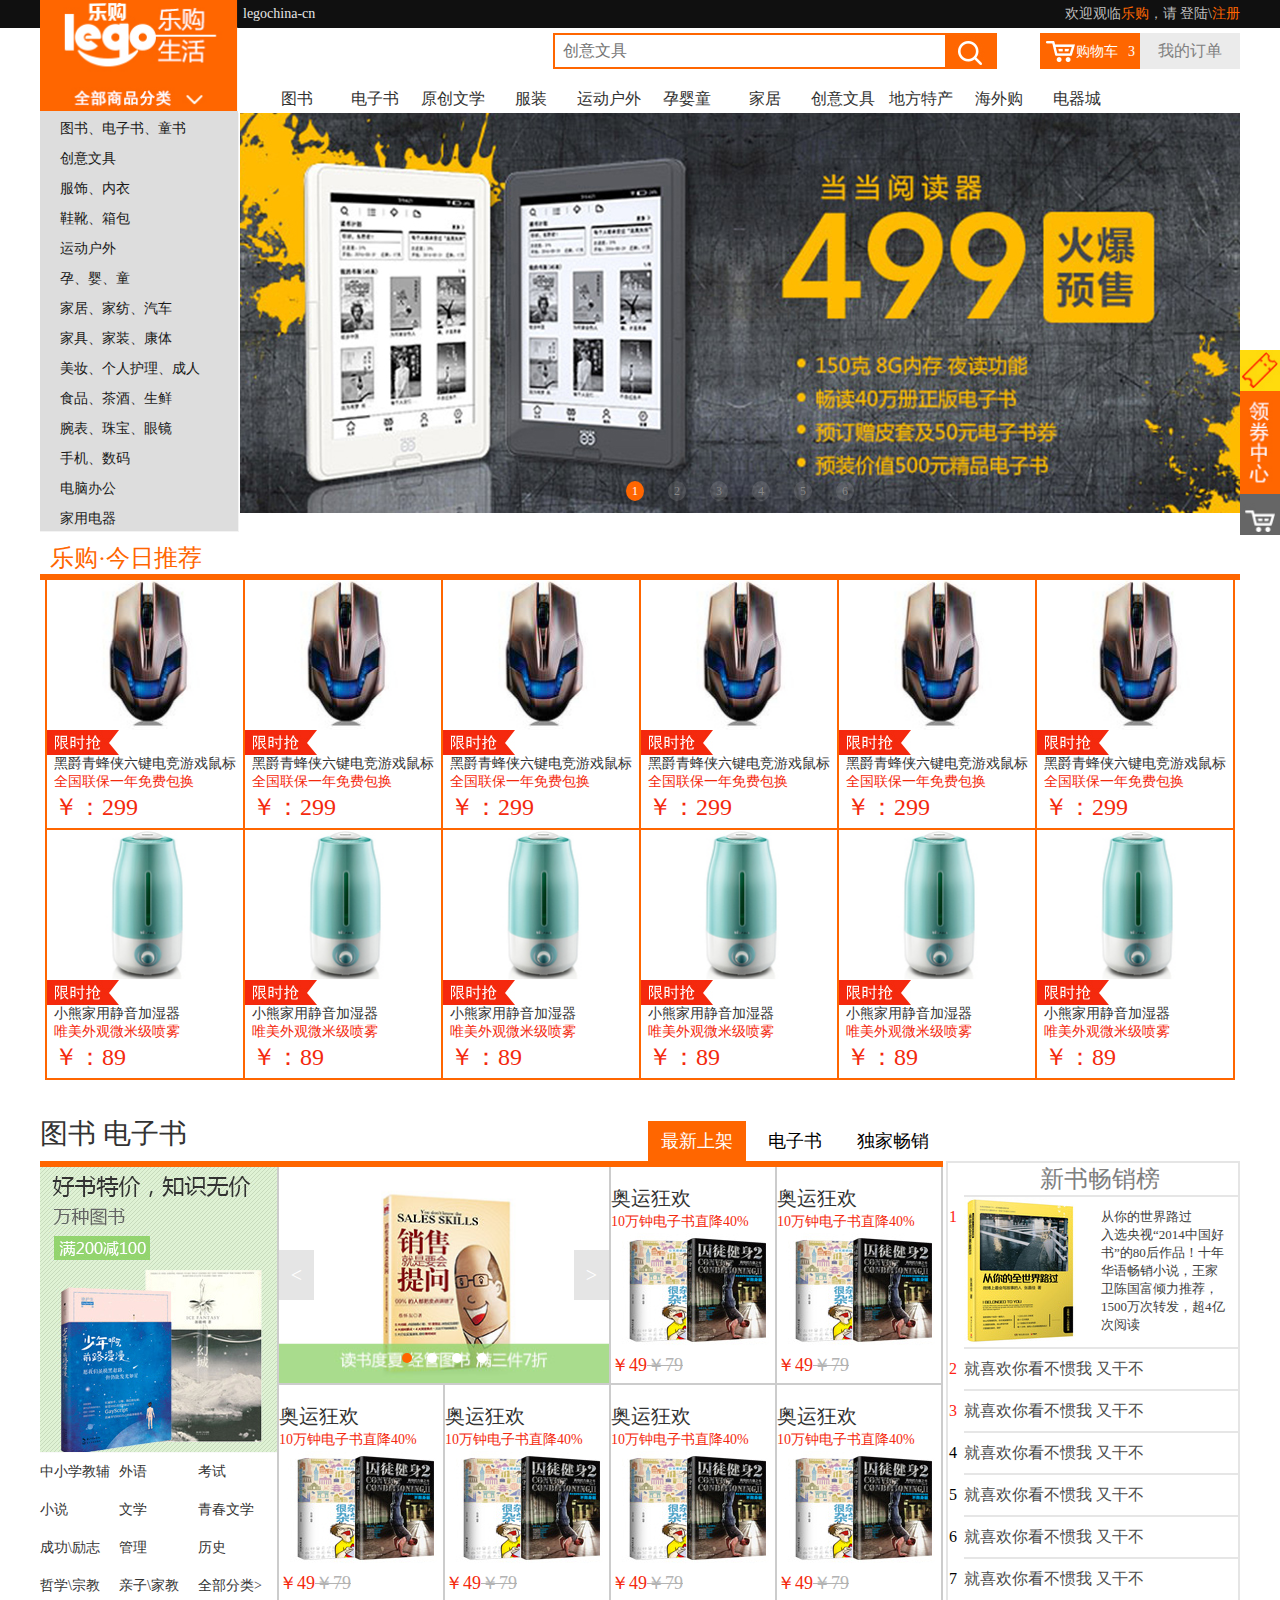
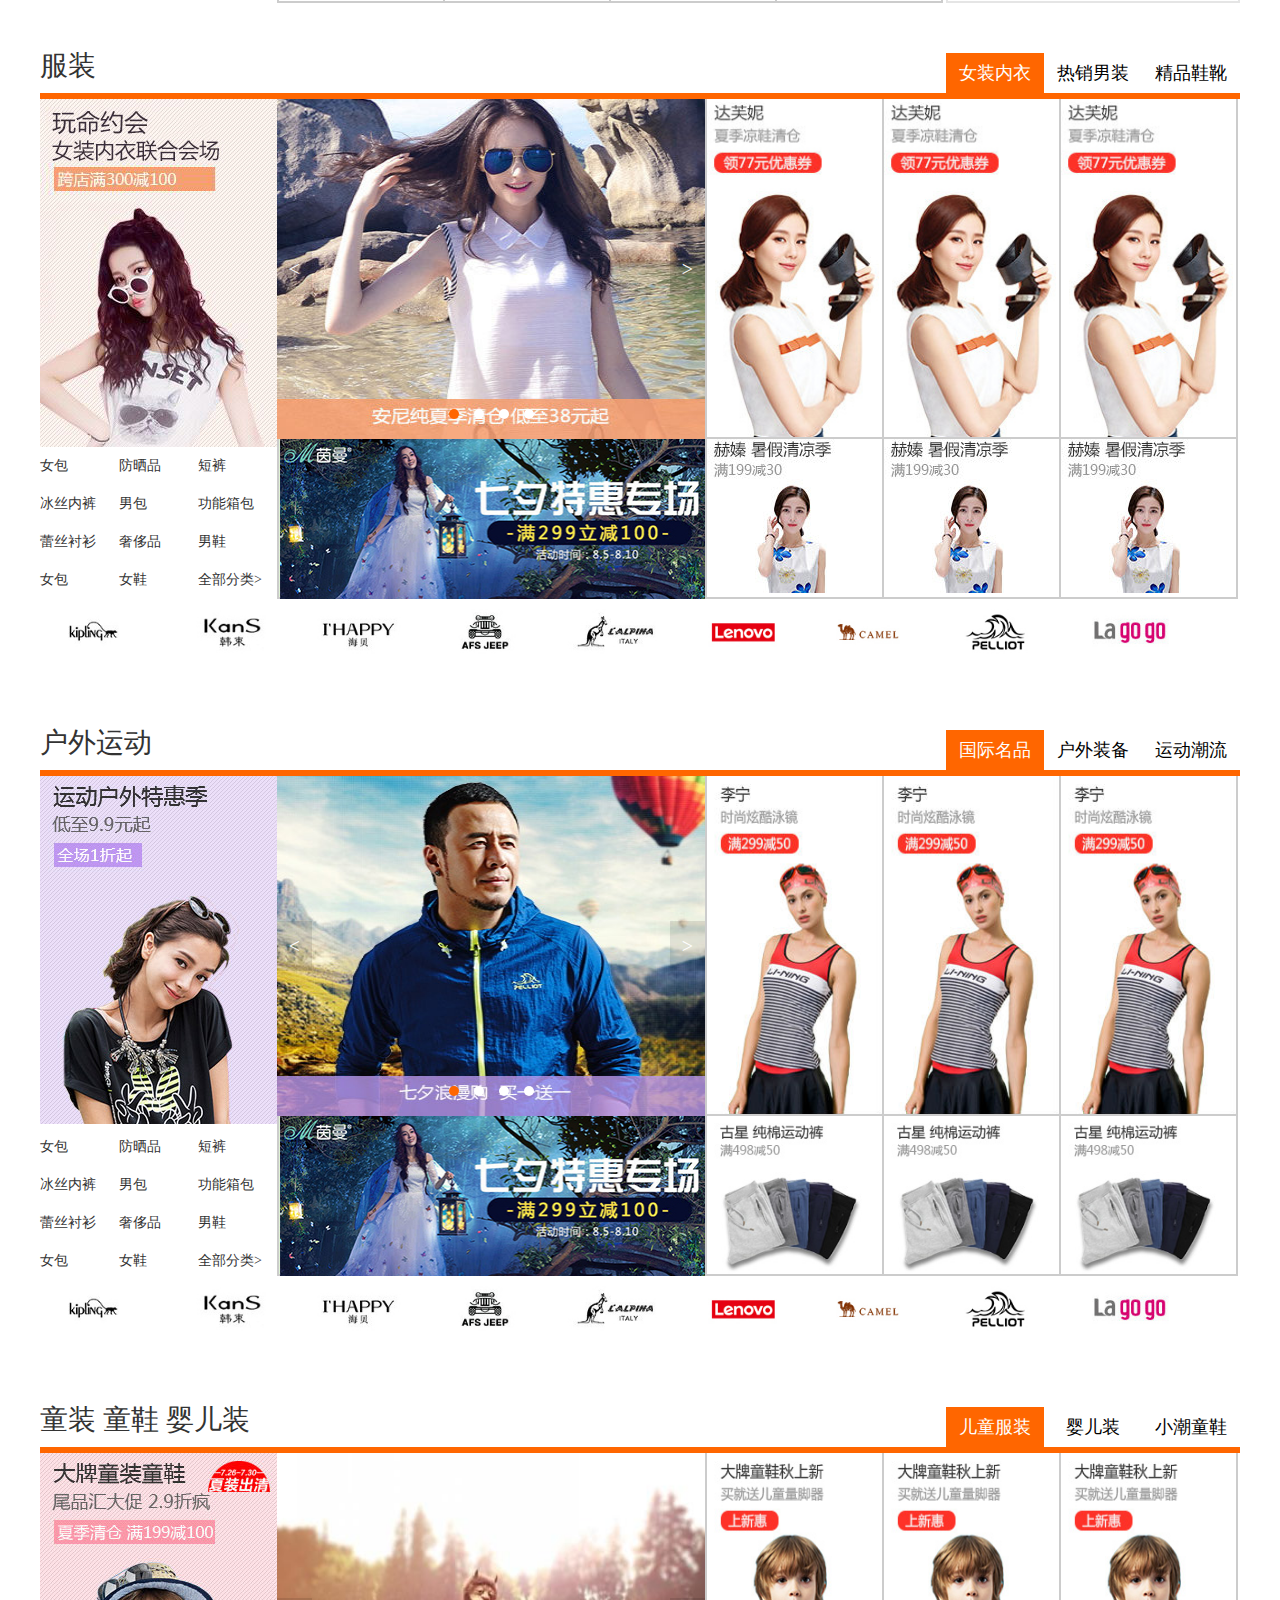
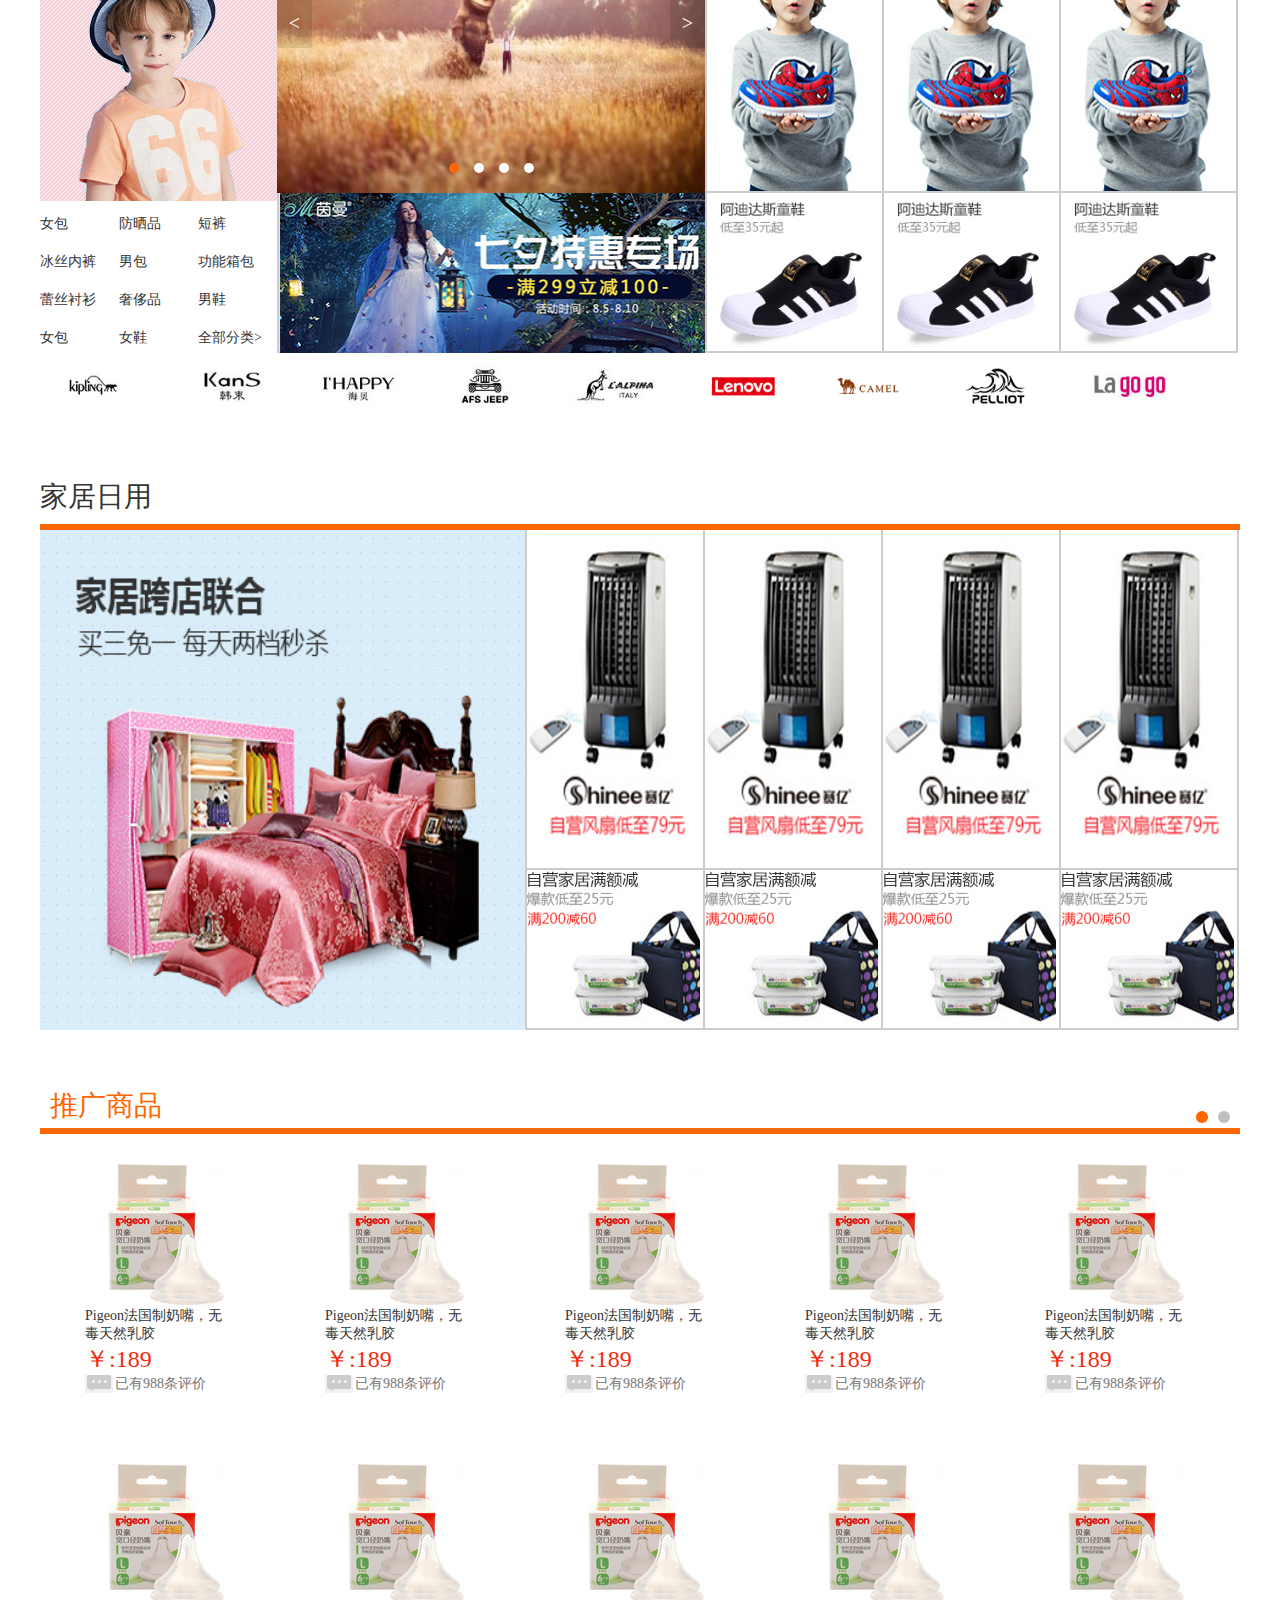
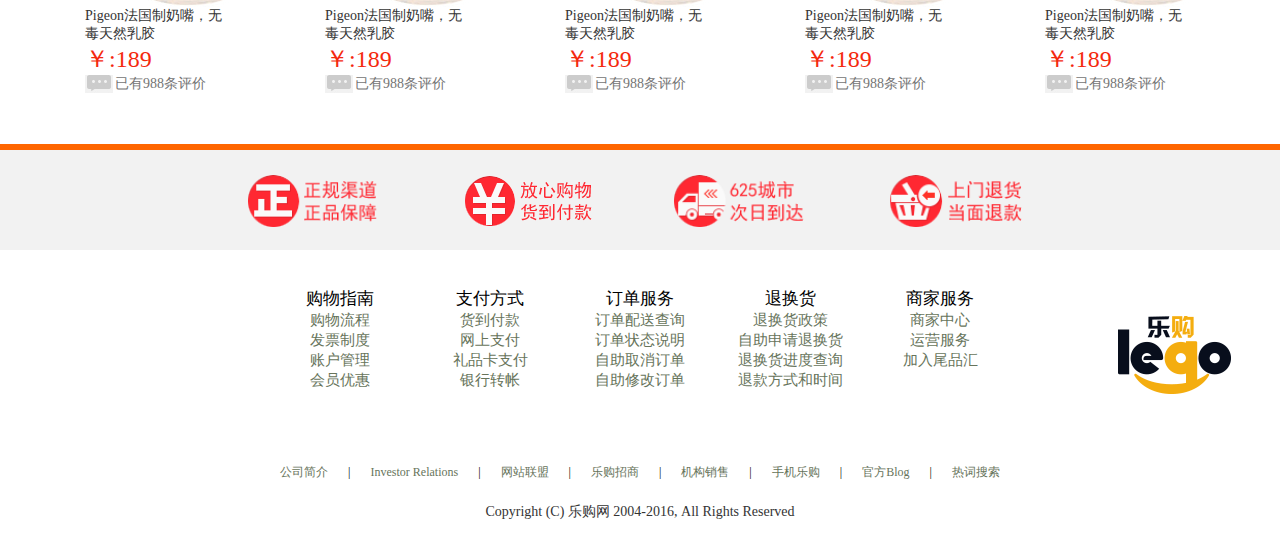
==== commit 57ee4fe9: "修改样式" ====
--- a/shop empire/index.html
+++ b/shop empire/index.html
@@ -1 +1 @@
-﻿<!DOCTYPE html><html lang="en"><head><meta charset="UTF-8"><meta name="viewport" content="width=device-width, initial-scale=1.0"><meta http-equiv="X-UA-Compatible" content="ie=edge"><link rel="icon" href="img/webimg/logo.ico" type="image/x-icon" /><title>乐购-轻松购物</title><link rel="stylesheet" href="css/vue.css"><link rel="stylesheet" href="css/animate.min.css"><link rel="stylesheet" href="css/shutter.css"><link rel="stylesheet" href="css/louver.css"><link rel="stylesheet" href="css/reset.css"><link rel="stylesheet" href="css/global.css"><link rel="stylesheet" href="css/head&foot.css"><link rel="stylesheet" href="css/index.css"></head><body><header><div class="crown"><div class="wrapper f_14"><img src="img/webimg/logo.jpg" alt="" class="fl head_logo"><a href="" class="fl logo_r">legochina-cn</a><p class="fr head_r">欢迎观临<a href="" class="orange">乐购</a>，请 登陆\<a href="subweb/registered.html" class="orange">注册</a></p></div></div><div class="wrapper soso_box"><form class="relative search_box "><input type="text" class="soso" name="soso" placeholder="创意文具"><span class="soso_lcon display_i_b absolute bg_icon"></span></form><div class="fr my_order">                我的订单</div><div class="fr shopping_box"><span class="bg_icon display_i_b shopping_cart fl"></span><span class="display_i_b shopping_text fl">购物车</span><span class="display_i_b shopping_tex fr mar_r_5">3</span></div><ul class="fl nav"><li><a href="">图书</a></li><li><a href="">电子书</a></li><li><a href="">原创文学</a></li><li><a href="">服装</a></li><li><a href="">运动户外</a></li><li><a href="">孕婴童</a></li><li><a href="">家居</a></li><li><a href="">创意文具</a></li><li><a href="">地方特产</a></li><li><a href="">海外购</a></li><li><a href="">电器城</a></li></ul></div></header><div class="wrapper"><div class="clearfix"><ul class="banner_nav fl"><li><div><a href="">图书、</a><a href="">电子书、</a><a href="">童书</a></div><ul class="banner_subnav hide"><li class="menuList"><a href="" class="width_90">图书馆>></a><a href="" class="width_90">儿童书馆>></a><a href="" class="width_90">电子书馆>></a></li><li class="menuList"><p>文艺 1</p><a href="">小说</a><a href="">文学</a><a href="">传记</a><a href="">青春</a><a href="">动漫</a><a href="">艺术</a><a href="">摄影</a><a href="">明星</a></li><li class="menuList"><p>人文社科</p><a href="">小说</a><a href="">文学</a><a href="">传记</a><a href="">青春</a><a href="">动漫</a><a href="">艺术</a><a href="">摄影</a><a href="">明星</a><a href="">历史</a><a href="">政治军事</a><a href="">文化</a><a href="">心理学</a><a href="">法律</a></li><li class="menuList"><p>管理</p><a href="">小说</a><a href="">文学</a><a href="">传记</a><a href="">青春</a><a href="">动漫</a><a href="">艺术</a><a href="">摄影</a><a href="">明星</a><a href="">经济</a><a href="">投资理财</a><a href="">金融</a><a href="">互联网</a></li><li class="menuList"><p>励志</p><a href="">小说</a><a href="">文学</a><a href="">传记</a><a href="">青春</a><a href="">动漫</a><a href="">艺术</a><a href="">摄影</a><a href="">明星</a><a href="">励志成功</a><a href="">职场</a><a href="">心灵修养</a></li><li class="menuList"><p>教育</p><a href="">中小学教辅</a><a href="">考试</a><a href="">大中专教辅</a><a href="">外语</a><a href="">工具书</a><a href="">公务员</a><a href="">考研</a></li><li class="menuList"><p>科技</p><a href="">科普读物</a><a href="">计算机\网络</a><a href="">医学</a><a href="">工业技术</a><a href="">建筑</a><a href="">自然科学</a></li><li class="menuList"><p>生活</p><a href="">两性</a><a href="">孕期</a><a href="">育儿</a><a href="">保健</a><a href="">运动</a><a href="">休闲</a><a href="">旅游</a><a href="">美食</a><a href="">美妆</a><a href="">家居</a><a href="">生活</a><a href="">健身</a></li><li class="menuList"><p>刊\进口书</p><a href="">英文进口书</a><a href="">杂志</a><a href="">港台进口书</a><a href="">进口艺术画册</a></li></ul></li><li><div><a href="">创意文具</a></div><ul class="banner_subnav hide"><li class="menuList"><a href="" class="width_90">图书馆>></a><a href="" class="width_90">儿童书馆>></a><a href="" class="width_90">电子书馆>></a></li><li class="menuList"><p>文艺2</p><a href="">小说</a><a href="">文学</a><a href="">传记</a><a href="">青春</a><a href="">动漫</a><a href="">艺术</a><a href="">摄影</a><a href="">明星</a></li><li class="menuList"><p>人文社科</p><a href="">小说</a><a href="">文学</a><a href="">传记</a><a href="">青春</a><a href="">动漫</a><a href="">艺术</a><a href="">摄影</a><a href="">明星</a><a href="">历史</a><a href="">政治军事</a><a href="">文化</a><a href="">心理学</a><a href="">法律</a></li><li class="menuList"><p>管理</p><a href="">小说</a><a href="">文学</a><a href="">传记</a><a href="">青春</a><a href="">动漫</a><a href="">艺术</a><a href="">摄影</a><a href="">明星</a><a href="">经济</a><a href="">投资理财</a><a href="">金融</a><a href="">互联网</a></li><li class="menuList"><p>励志</p><a href="">小说</a><a href="">文学</a><a href="">传记</a><a href="">青春</a><a href="">动漫</a><a href="">艺术</a><a href="">摄影</a><a href="">明星</a><a href="">励志成功</a><a href="">职场</a><a href="">心灵修养</a></li><li class="menuList"><p>教育</p><a href="">中小学教辅</a><a href="">考试</a><a href="">大中专教辅</a><a href="">外语</a><a href="">工具书</a><a href="">公务员</a><a href="">考研</a></li><li class="menuList"><p>科技</p><a href="">科普读物</a><a href="">计算机\网络</a><a href="">医学</a><a href="">工业技术</a><a href="">建筑</a><a href="">自然科学</a></li><li class="menuList"><p>生活</p><a href="">两性</a><a href="">孕期</a><a href="">育儿</a><a href="">保健</a><a href="">运动</a><a href="">休闲</a><a href="">旅游</a><a href="">美食</a><a href="">美妆</a><a href="">家居</a><a href="">生活</a><a href="">健身</a></li><li class="menuList"><p>刊\进口书</p><a href="">英文进口书</a><a href="">杂志</a><a href="">港台进口书</a><a href="">进口艺术画册</a></li></ul></li><li><div><a href="">服饰、</a><a href="">内衣</a></div><ul class="banner_subnav hide"><li class="menuList"><a href="" class="width_90">图书馆>></a><a href="" class="width_90">儿童书馆>></a><a href="" class="width_90">电子书馆>></a></li><li class="menuList"><p>文艺3</p><a href="">小说</a><a href="">文学</a><a href="">传记</a><a href="">青春</a><a href="">动漫</a><a href="">艺术</a><a href="">摄影</a><a href="">明星</a></li><li class="menuList"><p>人文社科</p><a href="">小说</a><a href="">文学</a><a href="">传记</a><a href="">青春</a><a href="">动漫</a><a href="">艺术</a><a href="">摄影</a><a href="">明星</a><a href="">历史</a><a href="">政治军事</a><a href="">文化</a><a href="">心理学</a><a href="">法律</a></li><li class="menuList"><p>管理</p><a href="">小说</a><a href="">文学</a><a href="">传记</a><a href="">青春</a><a href="">动漫</a><a href="">艺术</a><a href="">摄影</a><a href="">明星</a><a href="">经济</a><a href="">投资理财</a><a href="">金融</a><a href="">互联网</a></li><li class="menuList"><p>励志</p><a href="">小说</a><a href="">文学</a><a href="">传记</a><a href="">青春</a><a href="">动漫</a><a href="">艺术</a><a href="">摄影</a><a href="">明星</a><a href="">励志成功</a><a href="">职场</a><a href="">心灵修养</a></li><li class="menuList"><p>教育</p><a href="">中小学教辅</a><a href="">考试</a><a href="">大中专教辅</a><a href="">外语</a><a href="">工具书</a><a href="">公务员</a><a href="">考研</a></li><li class="menuList"><p>科技</p><a href="">科普读物</a><a href="">计算机\网络</a><a href="">医学</a><a href="">工业技术</a><a href="">建筑</a><a href="">自然科学</a></li><li class="menuList"><p>生活</p><a href="">两性</a><a href="">孕期</a><a href="">育儿</a><a href="">保健</a><a href="">运动</a><a href="">休闲</a><a href="">旅游</a><a href="">美食</a><a href="">美妆</a><a href="">家居</a><a href="">生活</a><a href="">健身</a></li><li class="menuList"><p>刊\进口书</p><a href="">英文进口书</a><a href="">杂志</a><a href="">港台进口书</a><a href="">进口艺术画册</a></li></ul></li><li><div><a href="">鞋靴、</a><a href="">箱包</a></div><ul class="banner_subnav hide"><li class="menuList"><a href="" class="width_90">图书馆>></a><a href="" class="width_90">儿童书馆>></a><a href="" class="width_90">电子书馆>></a></li><li class="menuList"><p>文艺4</p><a href="">小说</a><a href="">文学</a><a href="">传记</a><a href="">青春</a><a href="">动漫</a><a href="">艺术</a><a href="">摄影</a><a href="">明星</a></li><li class="menuList"><p>人文社科</p><a href="">小说</a><a href="">文学</a><a href="">传记</a><a href="">青春</a><a href="">动漫</a><a href="">艺术</a><a href="">摄影</a><a href="">明星</a><a href="">历史</a><a href="">政治军事</a><a href="">文化</a><a href="">心理学</a><a href="">法律</a></li><li class="menuList"><p>管理</p><a href="">小说</a><a href="">文学</a><a href="">传记</a><a href="">青春</a><a href="">动漫</a><a href="">艺术</a><a href="">摄影</a><a href="">明星</a><a href="">经济</a><a href="">投资理财</a><a href="">金融</a><a href="">互联网</a></li><li class="menuList"><p>励志</p><a href="">小说</a><a href="">文学</a><a href="">传记</a><a href="">青春</a><a href="">动漫</a><a href="">艺术</a><a href="">摄影</a><a href="">明星</a><a href="">励志成功</a><a href="">职场</a><a href="">心灵修养</a></li><li class="menuList"><p>教育</p><a href="">中小学教辅</a><a href="">考试</a><a href="">大中专教辅</a><a href="">外语</a><a href="">工具书</a><a href="">公务员</a><a href="">考研</a></li><li class="menuList"><p>科技</p><a href="">科普读物</a><a href="">计算机\网络</a><a href="">医学</a><a href="">工业技术</a><a href="">建筑</a><a href="">自然科学</a></li><li class="menuList"><p>生活</p><a href="">两性</a><a href="">孕期</a><a href="">育儿</a><a href="">保健</a><a href="">运动</a><a href="">休闲</a><a href="">旅游</a><a href="">美食</a><a href="">美妆</a><a href="">家居</a><a href="">生活</a><a href="">健身</a></li><li class="menuList"><p>刊\进口书</p><a href="">英文进口书</a><a href="">杂志</a><a href="">港台进口书</a><a href="">进口艺术画册</a></li></ul></li><li><div><a href="">运动户外</a></div><ul class="banner_subnav hide"><li class="menuList"><a href="" class="width_90">图书馆>></a><a href="" class="width_90">儿童书馆>></a><a href="" class="width_90">电子书馆>></a></li><li class="menuList"><p>文艺5</p><a href="">小说</a><a href="">文学</a><a href="">传记</a><a href="">青春</a><a href="">动漫</a><a href="">艺术</a><a href="">摄影</a><a href="">明星</a></li><li class="menuList"><p>人文社科</p><a href="">小说</a><a href="">文学</a><a href="">传记</a><a href="">青春</a><a href="">动漫</a><a href="">艺术</a><a href="">摄影</a><a href="">明星</a><a href="">历史</a><a href="">政治军事</a><a href="">文化</a><a href="">心理学</a><a href="">法律</a></li><li class="menuList"><p>管理</p><a href="">小说</a><a href="">文学</a><a href="">传记</a><a href="">青春</a><a href="">动漫</a><a href="">艺术</a><a href="">摄影</a><a href="">明星</a><a href="">经济</a><a href="">投资理财</a><a href="">金融</a><a href="">互联网</a></li><li class="menuList"><p>励志</p><a href="">小说</a><a href="">文学</a><a href="">传记</a><a href="">青春</a><a href="">动漫</a><a href="">艺术</a><a href="">摄影</a><a href="">明星</a><a href="">励志成功</a><a href="">职场</a><a href="">心灵修养</a></li><li class="menuList"><p>教育</p><a href="">中小学教辅</a><a href="">考试</a><a href="">大中专教辅</a><a href="">外语</a><a href="">工具书</a><a href="">公务员</a><a href="">考研</a></li><li class="menuList"><p>科技</p><a href="">科普读物</a><a href="">计算机\网络</a><a href="">医学</a><a href="">工业技术</a><a href="">建筑</a><a href="">自然科学</a></li><li class="menuList"><p>生活</p><a href="">两性</a><a href="">孕期</a><a href="">育儿</a><a href="">保健</a><a href="">运动</a><a href="">休闲</a><a href="">旅游</a><a href="">美食</a><a href="">美妆</a><a href="">家居</a><a href="">生活</a><a href="">健身</a></li><li class="menuList"><p>刊\进口书</p><a href="">英文进口书</a><a href="">杂志</a><a href="">港台进口书</a><a href="">进口艺术画册</a></li></ul></li><li><div><a href="">孕、</a><a href="">婴、</a><a href="">童</a></div><ul class="banner_subnav hide"><li class="menuList"><a href="" class="width_90">图书馆>></a><a href="" class="width_90">儿童书馆>></a><a href="" class="width_90">电子书馆>></a></li><li class="menuList"><p>文艺6</p><a href="">小说</a><a href="">文学</a><a href="">传记</a><a href="">青春</a><a href="">动漫</a><a href="">艺术</a><a href="">摄影</a><a href="">明星</a></li><li class="menuList"><p>人文社科</p><a href="">小说</a><a href="">文学</a><a href="">传记</a><a href="">青春</a><a href="">动漫</a><a href="">艺术</a><a href="">摄影</a><a href="">明星</a><a href="">历史</a><a href="">政治军事</a><a href="">文化</a><a href="">心理学</a><a href="">法律</a></li><li class="menuList"><p>管理</p><a href="">小说</a><a href="">文学</a><a href="">传记</a><a href="">青春</a><a href="">动漫</a><a href="">艺术</a><a href="">摄影</a><a href="">明星</a><a href="">经济</a><a href="">投资理财</a><a href="">金融</a><a href="">互联网</a></li><li class="menuList"><p>励志</p><a href="">小说</a><a href="">文学</a><a href="">传记</a><a href="">青春</a><a href="">动漫</a><a href="">艺术</a><a href="">摄影</a><a href="">明星</a><a href="">励志成功</a><a href="">职场</a><a href="">心灵修养</a></li><li class="menuList"><p>教育</p><a href="">中小学教辅</a><a href="">考试</a><a href="">大中专教辅</a><a href="">外语</a><a href="">工具书</a><a href="">公务员</a><a href="">考研</a></li><li class="menuList"><p>科技</p><a href="">科普读物</a><a href="">计算机\网络</a><a href="">医学</a><a href="">工业技术</a><a href="">建筑</a><a href="">自然科学</a></li><li class="menuList"><p>生活</p><a href="">两性</a><a href="">孕期</a><a href="">育儿</a><a href="">保健</a><a href="">运动</a><a href="">休闲</a><a href="">旅游</a><a href="">美食</a><a href="">美妆</a><a href="">家居</a><a href="">生活</a><a href="">健身</a></li><li class="menuList"><p>刊\进口书</p><a href="">英文进口书</a><a href="">杂志</a><a href="">港台进口书</a><a href="">进口艺术画册</a></li></ul></li><li><div><a href="">家居、</a><a href="">家纺、</a><a href="">汽车</a></div><ul class="banner_subnav hide"><li class="menuList"><a href="" class="width_90">图书馆>></a><a href="" class="width_90">儿童书馆>></a><a href="" class="width_90">电子书馆>></a></li><li class="menuList"><p>文艺7</p><a href="">小说</a><a href="">文学</a><a href="">传记</a><a href="">青春</a><a href="">动漫</a><a href="">艺术</a><a href="">摄影</a><a href="">明星</a></li><li class="menuList"><p>人文社科</p><a href="">小说</a><a href="">文学</a><a href="">传记</a><a href="">青春</a><a href="">动漫</a><a href="">艺术</a><a href="">摄影</a><a href="">明星</a><a href="">历史</a><a href="">政治军事</a><a href="">文化</a><a href="">心理学</a><a href="">法律</a></li><li class="menuList"><p>管理</p><a href="">小说</a><a href="">文学</a><a href="">传记</a><a href="">青春</a><a href="">动漫</a><a href="">艺术</a><a href="">摄影</a><a href="">明星</a><a href="">经济</a><a href="">投资理财</a><a href="">金融</a><a href="">互联网</a></li><li class="menuList"><p>励志</p><a href="">小说</a><a href="">文学</a><a href="">传记</a><a href="">青春</a><a href="">动漫</a><a href="">艺术</a><a href="">摄影</a><a href="">明星</a><a href="">励志成功</a><a href="">职场</a><a href="">心灵修养</a></li><li class="menuList"><p>教育</p><a href="">中小学教辅</a><a href="">考试</a><a href="">大中专教辅</a><a href="">外语</a><a href="">工具书</a><a href="">公务员</a><a href="">考研</a></li><li class="menuList"><p>科技</p><a href="">科普读物</a><a href="">计算机\网络</a><a href="">医学</a><a href="">工业技术</a><a href="">建筑</a><a href="">自然科学</a></li><li class="menuList"><p>生活</p><a href="">两性</a><a href="">孕期</a><a href="">育儿</a><a href="">保健</a><a href="">运动</a><a href="">休闲</a><a href="">旅游</a><a href="">美食</a><a href="">美妆</a><a href="">家居</a><a href="">生活</a><a href="">健身</a></li><li class="menuList"><p>刊\进口书</p><a href="">英文进口书</a><a href="">杂志</a><a href="">港台进口书</a><a href="">进口艺术画册</a></li></ul></li><li><div><a href="">家具、</a><a href="">家装、</a><a href="">康体</a></div><ul class="banner_subnav hide"><li class="menuList"><a href="" class="width_90">图书馆>></a><a href="" class="width_90">儿童书馆>></a><a href="" class="width_90">电子书馆>></a></li><li class="menuList"><p>文艺8</p><a href="">小说</a><a href="">文学</a><a href="">传记</a><a href="">青春</a><a href="">动漫</a><a href="">艺术</a><a href="">摄影</a><a href="">明星</a></li><li class="menuList"><p>人文社科</p><a href="">小说</a><a href="">文学</a><a href="">传记</a><a href="">青春</a><a href="">动漫</a><a href="">艺术</a><a href="">摄影</a><a href="">明星</a><a href="">历史</a><a href="">政治军事</a><a href="">文化</a><a href="">心理学</a><a href="">法律</a></li><li class="menuList"><p>管理</p><a href="">小说</a><a href="">文学</a><a href="">传记</a><a href="">青春</a><a href="">动漫</a><a href="">艺术</a><a href="">摄影</a><a href="">明星</a><a href="">经济</a><a href="">投资理财</a><a href="">金融</a><a href="">互联网</a></li><li class="menuList"><p>励志</p><a href="">小说</a><a href="">文学</a><a href="">传记</a><a href="">青春</a><a href="">动漫</a><a href="">艺术</a><a href="">摄影</a><a href="">明星</a><a href="">励志成功</a><a href="">职场</a><a href="">心灵修养</a></li><li class="menuList"><p>教育</p><a href="">中小学教辅</a><a href="">考试</a><a href="">大中专教辅</a><a href="">外语</a><a href="">工具书</a><a href="">公务员</a><a href="">考研</a></li><li class="menuList"><p>科技</p><a href="">科普读物</a><a href="">计算机\网络</a><a href="">医学</a><a href="">工业技术</a><a href="">建筑</a><a href="">自然科学</a></li><li class="menuList"><p>生活</p><a href="">两性</a><a href="">孕期</a><a href="">育儿</a><a href="">保健</a><a href="">运动</a><a href="">休闲</a><a href="">旅游</a><a href="">美食</a><a href="">美妆</a><a href="">家居</a><a href="">生活</a><a href="">健身</a></li><li class="menuList"><p>刊\进口书</p><a href="">英文进口书</a><a href="">杂志</a><a href="">港台进口书</a><a href="">进口艺术画册</a></li></ul></li><li><div><a href="">美妆、</a><a href="">个人护理、</a><a href="">成人</a></div><ul class="banner_subnav hide"><li class="menuList"><a href="" class="width_90">图书馆>></a><a href="" class="width_90">儿童书馆>></a><a href="" class="width_90">电子书馆>></a></li><li class="menuList"><p>文艺9</p><a href="">小说</a><a href="">文学</a><a href="">传记</a><a href="">青春</a><a href="">动漫</a><a href="">艺术</a><a href="">摄影</a><a href="">明星</a></li><li class="menuList"><p>人文社科</p><a href="">小说</a><a href="">文学</a><a href="">传记</a><a href="">青春</a><a href="">动漫</a><a href="">艺术</a><a href="">摄影</a><a href="">明星</a><a href="">历史</a><a href="">政治军事</a><a href="">文化</a><a href="">心理学</a><a href="">法律</a></li><li class="menuList"><p>管理</p><a href="">小说</a><a href="">文学</a><a href="">传记</a><a href="">青春</a><a href="">动漫</a><a href="">艺术</a><a href="">摄影</a><a href="">明星</a><a href="">经济</a><a href="">投资理财</a><a href="">金融</a><a href="">互联网</a></li><li class="menuList"><p>励志</p><a href="">小说</a><a href="">文学</a><a href="">传记</a><a href="">青春</a><a href="">动漫</a><a href="">艺术</a><a href="">摄影</a><a href="">明星</a><a href="">励志成功</a><a href="">职场</a><a href="">心灵修养</a></li><li class="menuList"><p>教育</p><a href="">中小学教辅</a><a href="">考试</a><a href="">大中专教辅</a><a href="">外语</a><a href="">工具书</a><a href="">公务员</a><a href="">考研</a></li><li class="menuList"><p>科技</p><a href="">科普读物</a><a href="">计算机\网络</a><a href="">医学</a><a href="">工业技术</a><a href="">建筑</a><a href="">自然科学</a></li><li class="menuList"><p>生活</p><a href="">两性</a><a href="">孕期</a><a href="">育儿</a><a href="">保健</a><a href="">运动</a><a href="">休闲</a><a href="">旅游</a><a href="">美食</a><a href="">美妆</a><a href="">家居</a><a href="">生活</a><a href="">健身</a></li><li class="menuList"><p>刊\进口书</p><a href="">英文进口书</a><a href="">杂志</a><a href="">港台进口书</a><a href="">进口艺术画册</a></li></ul></li><li><div><a href="">食品、</a><a href="">茶酒、</a><a href="">生鲜</a></div><ul class="banner_subnav hide"><li class="menuList"><a href="" class="width_90">图书馆>></a><a href="" class="width_90">儿童书馆>></a><a href="" class="width_90">电子书馆>></a></li><li class="menuList"><p>文艺10</p><a href="">小说</a><a href="">文学</a><a href="">传记</a><a href="">青春</a><a href="">动漫</a><a href="">艺术</a><a href="">摄影</a><a href="">明星</a></li><li class="menuList"><p>人文社科</p><a href="">小说</a><a href="">文学</a><a href="">传记</a><a href="">青春</a><a href="">动漫</a><a href="">艺术</a><a href="">摄影</a><a href="">明星</a><a href="">历史</a><a href="">政治军事</a><a href="">文化</a><a href="">心理学</a><a href="">法律</a></li><li class="menuList"><p>管理</p><a href="">小说</a><a href="">文学</a><a href="">传记</a><a href="">青春</a><a href="">动漫</a><a href="">艺术</a><a href="">摄影</a><a href="">明星</a><a href="">经济</a><a href="">投资理财</a><a href="">金融</a><a href="">互联网</a></li><li class="menuList"><p>励志</p><a href="">小说</a><a href="">文学</a><a href="">传记</a><a href="">青春</a><a href="">动漫</a><a href="">艺术</a><a href="">摄影</a><a href="">明星</a><a href="">励志成功</a><a href="">职场</a><a href="">心灵修养</a></li><li class="menuList"><p>教育</p><a href="">中小学教辅</a><a href="">考试</a><a href="">大中专教辅</a><a href="">外语</a><a href="">工具书</a><a href="">公务员</a><a href="">考研</a></li><li class="menuList"><p>科技</p><a href="">科普读物</a><a href="">计算机\网络</a><a href="">医学</a><a href="">工业技术</a><a href="">建筑</a><a href="">自然科学</a></li><li class="menuList"><p>生活</p><a href="">两性</a><a href="">孕期</a><a href="">育儿</a><a href="">保健</a><a href="">运动</a><a href="">休闲</a><a href="">旅游</a><a href="">美食</a><a href="">美妆</a><a href="">家居</a><a href="">生活</a><a href="">健身</a></li><li class="menuList"><p>刊\进口书</p><a href="">英文进口书</a><a href="">杂志</a><a href="">港台进口书</a><a href="">进口艺术画册</a></li></ul></li><li><div><a href="">腕表、</a><a href="">珠宝、</a><a href="">眼镜</a></div><ul class="banner_subnav hide"><li class="menuList"><a href="" class="width_90">图书馆>></a><a href="" class="width_90">儿童书馆>></a><a href="" class="width_90">电子书馆>></a></li><li class="menuList"><p>文艺11</p><a href="">小说</a><a href="">文学</a><a href="">传记</a><a href="">青春</a><a href="">动漫</a><a href="">艺术</a><a href="">摄影</a><a href="">明星</a></li><li class="menuList"><p>人文社科</p><a href="">小说</a><a href="">文学</a><a href="">传记</a><a href="">青春</a><a href="">动漫</a><a href="">艺术</a><a href="">摄影</a><a href="">明星</a><a href="">历史</a><a href="">政治军事</a><a href="">文化</a><a href="">心理学</a><a href="">法律</a></li><li class="menuList"><p>管理</p><a href="">小说</a><a href="">文学</a><a href="">传记</a><a href="">青春</a><a href="">动漫</a><a href="">艺术</a><a href="">摄影</a><a href="">明星</a><a href="">经济</a><a href="">投资理财</a><a href="">金融</a><a href="">互联网</a></li><li class="menuList"><p>励志</p><a href="">小说</a><a href="">文学</a><a href="">传记</a><a href="">青春</a><a href="">动漫</a><a href="">艺术</a><a href="">摄影</a><a href="">明星</a><a href="">励志成功</a><a href="">职场</a><a href="">心灵修养</a></li><li class="menuList"><p>教育</p><a href="">中小学教辅</a><a href="">考试</a><a href="">大中专教辅</a><a href="">外语</a><a href="">工具书</a><a href="">公务员</a><a href="">考研</a></li><li class="menuList"><p>科技</p><a href="">科普读物</a><a href="">计算机\网络</a><a href="">医学</a><a href="">工业技术</a><a href="">建筑</a><a href="">自然科学</a></li><li class="menuList"><p>生活</p><a href="">两性</a><a href="">孕期</a><a href="">育儿</a><a href="">保健</a><a href="">运动</a><a href="">休闲</a><a href="">旅游</a><a href="">美食</a><a href="">美妆</a><a href="">家居</a><a href="">生活</a><a href="">健身</a></li><li class="menuList"><p>刊\进口书</p><a href="">英文进口书</a><a href="">杂志</a><a href="">港台进口书</a><a href="">进口艺术画册</a></li></ul></li><li><div><a href="">手机、</a><a href="">数码</a></div><ul class="banner_subnav hide"><li class="menuList"><a href="" class="width_90">图书馆>></a><a href="" class="width_90">儿童书馆>></a><a href="" class="width_90">电子书馆>></a></li><li class="menuList"><p>文艺12</p><a href="">小说</a><a href="">文学</a><a href="">传记</a><a href="">青春</a><a href="">动漫</a><a href="">艺术</a><a href="">摄影</a><a href="">明星</a></li><li class="menuList"><p>人文社科</p><a href="">小说</a><a href="">文学</a><a href="">传记</a><a href="">青春</a><a href="">动漫</a><a href="">艺术</a><a href="">摄影</a><a href="">明星</a><a href="">历史</a><a href="">政治军事</a><a href="">文化</a><a href="">心理学</a><a href="">法律</a></li><li class="menuList"><p>管理</p><a href="">小说</a><a href="">文学</a><a href="">传记</a><a href="">青春</a><a href="">动漫</a><a href="">艺术</a><a href="">摄影</a><a href="">明星</a><a href="">经济</a><a href="">投资理财</a><a href="">金融</a><a href="">互联网</a></li><li class="menuList"><p>励志</p><a href="">小说</a><a href="">文学</a><a href="">传记</a><a href="">青春</a><a href="">动漫</a><a href="">艺术</a><a href="">摄影</a><a href="">明星</a><a href="">励志成功</a><a href="">职场</a><a href="">心灵修养</a></li><li class="menuList"><p>教育</p><a href="">中小学教辅</a><a href="">考试</a><a href="">大中专教辅</a><a href="">外语</a><a href="">工具书</a><a href="">公务员</a><a href="">考研</a></li><li class="menuList"><p>科技</p><a href="">科普读物</a><a href="">计算机\网络</a><a href="">医学</a><a href="">工业技术</a><a href="">建筑</a><a href="">自然科学</a></li><li class="menuList"><p>生活</p><a href="">两性</a><a href="">孕期</a><a href="">育儿</a><a href="">保健</a><a href="">运动</a><a href="">休闲</a><a href="">旅游</a><a href="">美食</a><a href="">美妆</a><a href="">家居</a><a href="">生活</a><a href="">健身</a></li><li class="menuList"><p>刊\进口书</p><a href="">英文进口书</a><a href="">杂志</a><a href="">港台进口书</a><a href="">进口艺术画册</a></li></ul></li><li><div><a href="">电脑办公</a></div><ul class="banner_subnav hide"><li class="menuList"><a href="" class="width_90">图书馆>></a><a href="" class="width_90">儿童书馆>></a><a href="" class="width_90">电子书馆>></a></li><li class="menuList"><p>文艺13</p><a href="">小说</a><a href="">文学</a><a href="">传记</a><a href="">青春</a><a href="">动漫</a><a href="">艺术</a><a href="">摄影</a><a href="">明星</a></li><li class="menuList"><p>人文社科</p><a href="">小说</a><a href="">文学</a><a href="">传记</a><a href="">青春</a><a href="">动漫</a><a href="">艺术</a><a href="">摄影</a><a href="">明星</a><a href="">历史</a><a href="">政治军事</a><a href="">文化</a><a href="">心理学</a><a href="">法律</a></li><li class="menuList"><p>管理</p><a href="">小说</a><a href="">文学</a><a href="">传记</a><a href="">青春</a><a href="">动漫</a><a href="">艺术</a><a href="">摄影</a><a href="">明星</a><a href="">经济</a><a href="">投资理财</a><a href="">金融</a><a href="">互联网</a></li><li class="menuList"><p>励志</p><a href="">小说</a><a href="">文学</a><a href="">传记</a><a href="">青春</a><a href="">动漫</a><a href="">艺术</a><a href="">摄影</a><a href="">明星</a><a href="">励志成功</a><a href="">职场</a><a href="">心灵修养</a></li><li class="menuList"><p>教育</p><a href="">中小学教辅</a><a href="">考试</a><a href="">大中专教辅</a><a href="">外语</a><a href="">工具书</a><a href="">公务员</a><a href="">考研</a></li><li class="menuList"><p>科技</p><a href="">科普读物</a><a href="">计算机\网络</a><a href="">医学</a><a href="">工业技术</a><a href="">建筑</a><a href="">自然科学</a></li><li class="menuList"><p>生活</p><a href="">两性</a><a href="">孕期</a><a href="">育儿</a><a href="">保健</a><a href="">运动</a><a href="">休闲</a><a href="">旅游</a><a href="">美食</a><a href="">美妆</a><a href="">家居</a><a href="">生活</a><a href="">健身</a></li><li class="menuList"><p>刊\进口书</p><a href="">英文进口书</a><a href="">杂志</a><a href="">港台进口书</a><a href="">进口艺术画册</a></li></ul></li><li><div><a href="">家用电器</a></div><ul class="banner_subnav hide"><li class="menuList"><a href="" class="width_90">图书馆>></a><a href="" class="width_90">儿童书馆>></a><a href="" class="width_90">电子书馆>></a></li><li class="menuList"><p>文艺14</p><a href="">小说</a><a href="">文学</a><a href="">传记</a><a href="">青春</a><a href="">动漫</a><a href="">艺术</a><a href="">摄影</a><a href="">明星</a></li><li class="menuList"><p>人文社科</p><a href="">小说</a><a href="">文学</a><a href="">传记</a><a href="">青春</a><a href="">动漫</a><a href="">艺术</a><a href="">摄影</a><a href="">明星</a><a href="">历史</a><a href="">政治军事</a><a href="">文化</a><a href="">心理学</a><a href="">法律</a></li><li class="menuList"><p>管理</p><a href="">小说</a><a href="">文学</a><a href="">传记</a><a href="">青春</a><a href="">动漫</a><a href="">艺术</a><a href="">摄影</a><a href="">明星</a><a href="">经济</a><a href="">投资理财</a><a href="">金融</a><a href="">互联网</a></li><li class="menuList"><p>励志</p><a href="">小说</a><a href="">文学</a><a href="">传记</a><a href="">青春</a><a href="">动漫</a><a href="">艺术</a><a href="">摄影</a><a href="">明星</a><a href="">励志成功</a><a href="">职场</a><a href="">心灵修养</a></li><li class="menuList"><p>教育</p><a href="">中小学教辅</a><a href="">考试</a><a href="">大中专教辅</a><a href="">外语</a><a href="">工具书</a><a href="">公务员</a><a href="">考研</a></li><li class="menuList"><p>科技</p><a href="">科普读物</a><a href="">计算机\网络</a><a href="">医学</a><a href="">工业技术</a><a href="">建筑</a><a href="">自然科学</a></li><li class="menuList"><p>生活</p><a href="">两性</a><a href="">孕期</a><a href="">育儿</a><a href="">保健</a><a href="">运动</a><a href="">休闲</a><a href="">旅游</a><a href="">美食</a><a href="">美妆</a><a href="">家居</a><a href="">生活</a><a href="">健身</a></li><li class="menuList"><p>刊\进口书</p><a href="">英文进口书</a><a href="">杂志</a><a href="">港台进口书</a><a href="">进口艺术画册</a></li></ul></li></ul><div class="banner_bg fr"><div class="htmleaf-container"><div class="slider"><ul class="slider-main"><li><img src="img/pp1_05.jpg" alt=""></li><li><img src="img/2016080422191191483.jpg" alt=""></li><li><img src="img/2016080509372640151.jpg" alt=""></li><li><img src="img/banner(2).jpg" alt=""></li><li><img src="img/shutter_1.jpg" alt=""></li><li><img src="img/shutter_2.jpg" alt=""></li></ul></div></div></div></div></div><div class="wrapper"><p class="taday border_b_6 margin_t_10">乐购·今日推荐</p><div class="clearfix margin_5"><div class="recommend fl"><div class="clearfix"><img src="img/webimg/index06_05.jpg" alt="" class="fl recommend_img"><img src="img/webimg/index05_18.jpg" alt="" class="fl"></div><p><a href="">黑爵青蜂侠六键电竞游戏鼠标</a></p><p><span>全国联保</span><span>一年免费包换</span></p><p class="recommend_price">￥：299</p></div><div class="recommend fl"><div class="clearfix"><img src="img/webimg/index06_05.jpg" alt="" class="fl recommend_img"><img src="img/webimg/index05_18.jpg" alt="" class="fl"></div><p><a href="">黑爵青蜂侠六键电竞游戏鼠标</a></p><p><span>全国联保</span><span>一年免费包换</span></p><p class="recommend_price">￥：299</p></div><div class="recommend fl"><div class="clearfix"><img src="img/webimg/index06_05.jpg" alt="" class="fl recommend_img"><img src="img/webimg/index05_18.jpg" alt="" class="fl"></div><p><a href="">黑爵青蜂侠六键电竞游戏鼠标</a></p><p><span>全国联保</span><span>一年免费包换</span></p><p class="recommend_price">￥：299</p></div><div class="recommend fl"><div class="clearfix"><img src="img/webimg/index06_05.jpg" alt="" class="fl recommend_img"><img src="img/webimg/index05_18.jpg" alt="" class="fl"></div><p><a href="">黑爵青蜂侠六键电竞游戏鼠标</a></p><p><span>全国联保</span><span>一年免费包换</span></p><p class="recommend_price">￥：299</p></div><div class="recommend fl"><div class="clearfix"><img src="img/webimg/index06_05.jpg" alt="" class="fl recommend_img"><img src="img/webimg/index05_18.jpg" alt="" class="fl"></div><p><a href="">黑爵青蜂侠六键电竞游戏鼠标</a></p><p><span>全国联保</span><span>一年免费包换</span></p><p class="recommend_price">￥：299</p></div><div class="recommend fl recommend_r_border"><div class="clearfix"><img src="img/webimg/index06_05.jpg" alt="" class="fl recommend_img"><img src="img/webimg/index05_18.jpg" alt="" class="fl"></div><p><a href="">黑爵青蜂侠六键电竞游戏鼠标</a></p><p><span>全国联保</span><span>一年免费包换</span></p><p class="recommend_price">￥：299</p></div><div class="recommend fl"><div class="clearfix"><img src="img/webimg/index06_11.jpg" alt="" class="fl recommend_img"><img src="img/webimg/index05_18.jpg" alt="" class="fl"></div><p><a href="">小熊家用静音加湿器</a></p><p><span>唯美外观</span><span>微米级喷雾</span></p><p class="recommend_price">￥：89</p></div><div class="recommend fl"><div class="clearfix"><img src="img/webimg/index06_11.jpg" alt="" class="fl recommend_img"><img src="img/webimg/index05_18.jpg" alt="" class="fl"></div><p><a href="">小熊家用静音加湿器</a></p><p><span>唯美外观</span><span>微米级喷雾</span></p><p class="recommend_price">￥：89</p></div><div class="recommend fl"><div class="clearfix"><img src="img/webimg/index06_11.jpg" alt="" class="fl recommend_img"><img src="img/webimg/index05_18.jpg" alt="" class="fl"></div><p><a href="">小熊家用静音加湿器</a></p><p><span>唯美外观</span><span>微米级喷雾</span></p><p class="recommend_price">￥：89</p></div><div class="recommend fl"><div class="clearfix"><img src="img/webimg/index06_11.jpg" alt="" class="fl recommend_img"><img src="img/webimg/index05_18.jpg" alt="" class="fl"></div><p><a href="">小熊家用静音加湿器</a></p><p><span>唯美外观</span><span>微米级喷雾</span></p><p class="recommend_price">￥：89</p></div><div class="recommend fl"><div class="clearfix"><img src="img/webimg/index06_11.jpg" alt="" class="fl recommend_img"><img src="img/webimg/index05_18.jpg" alt="" class="fl"></div><p><a href="">小熊家用静音加湿器</a></p><p><span>唯美外观</span><span>微米级喷雾</span></p><p class="recommend_price">￥：89</p></div><div class="recommend fl recommend_r_border"><div class="clearfix"><img src="img/webimg/index06_11.jpg" alt="" class="fl recommend_img"><img src="img/webimg/index05_18.jpg" alt="" class="fl"></div><p><a href="">小熊家用静音加湿器</a></p><p><span>唯美外观</span><span>微米级喷雾</span></p><p class="recommend_price">￥：89</p></div></div></div><div class="floors wrapper margin_top_41"><p class="ebook_title"><span class="title">图书 电子书</span><span id="Exclusive" class="fr">独家畅销</span><span id="Ebooks" class="fr">电子书</span><span id="newBooks" class="fr">最新上架</span></p><div id="newBook" class="ebook_left border_top_6 clearfix"><div class="graphic_list fl"><img src="img/webimg/index7_07.jpg" alt=""><ul><li><ul><li class="fl width_76"><a href="">中小学教辅</a></li><li class="fl width_76"><a href="">外语</a></li><li class="fl width_76"><a href="">考试</a></li></ul></li><li><ul><li class="fl width_76"><a href="">小说</a></li><li class="fl width_76"><a href="">文学</a></li><li class="fl width_76"><a href="">青春文学</a></li></ul></li><li><ul><li class="fl width_76"><a href="">成功\励志</a></li><li class="fl width_76"><a href="">管理</a></li><li class="fl width_76"><a href="">历史</a></li></ul></li><li><ul><li class="fl width_76"><a href="">哲学\宗教</a></li><li class="fl width_76"><a href="">亲子\家教</a></li><li class="fl width_76"><a href="">全部分类></a></li></ul></li></ul></div><div class="ebook_carousel fl"><div id="carouselEbook1" class="carousel" @mouseenter="enter" @mouseleave="leave"><transition-group                            tag="ul"                            name="image"                            enter-active-class="animated lightSpeedIn"                            leave-active-class="animated lightSpeedOut"                    ><li v-for='(image,index) in img' :key='index' v-show="index === mark"><a href="javascript:;"><img :src="image"></a></li></transition-group><div class="bullet"><span v-for="(item,index) in img.length" :class="{'active':index === mark}"                         @click="change(index)" :key="index"></span></div><div class="switch"><span class="prev" @click="prev">&lt;</span><span class="next" @click="next">&gt;</span></div></div></div><div class="new_book fl"><P class="book_title">奥运狂欢</P><p class="book_discount"><span>10万钟电子书</span><span>直降40%</span></p><img src="img/webimg/index09_05.jpg" alt="" class="fl"><p><span class="current_price">￥49</span><span class="original_price">￥79</span></p></div><div class="new_book fl border_r_2"><P class="book_title">奥运狂欢</P><p class="book_discount"><span>10万钟电子书</span><span>直降40%</span></p><img src="img/webimg/index09_05.jpg" alt="" class="fl"><p><span class="current_price">￥49</span><span class="original_price">￥79</span></p></div><div class="new_book fl"><P class="book_title">奥运狂欢</P><p class="book_discount"><span>10万钟电子书</span><span>直降40%</span></p><img src="img/webimg/index09_05.jpg" alt="" class="fl"><p><span class="current_price">￥49</span><span class="original_price">￥79</span></p></div><div class="new_book fl"><P class="book_title">奥运狂欢</P><p class="book_discount"><span>10万钟电子书</span><span>直降40%</span></p><img src="img/webimg/index09_05.jpg" alt="" class="fl"><p><span class="current_price">￥49</span><span class="original_price">￥79</span></p></div><div class="new_book fl"><P class="book_title">奥运狂欢</P><p class="book_discount"><span>10万钟电子书</span><span>直降40%</span></p><img src="img/webimg/index09_05.jpg" alt="" class="fl"><p><span class="current_price">￥49</span><span class="original_price">￥79</span></p></div><div class="new_book fl border_r_2"><P class="book_title">奥运狂欢</P><p class="book_discount"><span>10万钟电子书</span><span>直降40%</span></p><img src="img/webimg/index09_05.jpg" alt="" class="fl"><p><span class="current_price">￥49</span><span class="original_price">￥79</span></p></div></div><div id="Ebook" class="ebook_left border_top_6 clearfix"><div class="graphic_list fl"><img src="img/webimg/index7_07.jpg" alt=""><ul><li><ul><li class="fl width_76"><a href="">中小学教辅</a></li><li class="fl width_76"><a href="">外语</a></li><li class="fl width_76"><a href="">考试</a></li></ul></li><li><ul><li class="fl width_76"><a href="">小说</a></li><li class="fl width_76"><a href="">文学</a></li><li class="fl width_76"><a href="">青春文学</a></li></ul></li><li><ul><li class="fl width_76"><a href="">成功\励志</a></li><li class="fl width_76"><a href="">管理</a></li><li class="fl width_76"><a href="">历史</a></li></ul></li><li><ul><li class="fl width_76"><a href="">哲学\宗教</a></li><li class="fl width_76"><a href="">亲子\家教</a></li><li class="fl width_76"><a href="">全部分类></a></li></ul></li></ul></div><div class="ebook_carousel fl"><div id="carouselEbook2" class="carousel" @mouseenter="enter" @mouseleave="leave"><transition-group                            tag="ul"                            name="image"                            enter-active-class="animated lightSpeedIn"                            leave-active-class="animated lightSpeedOut"                    ><li v-for='(image,index) in img' :key='index' v-show="index === mark"><a href="javascript:;"><img :src="image"></a></li></transition-group><div class="bullet"><span v-for="(item,index) in img.length" :class="{'active':index === mark}"                         @click="change(index)" :key="index"></span></div><div class="switch"><span class="prev" @click="prev">&lt;</span><span class="next" @click="next">&gt;</span></div></div></div><div class="new_book fl"><P class="book_title">大数据时代</P><p class="book_discount"><span>百万人都看</span><span>直降50%</span></p><img src="img/书籍/22928335-1_l.jpg" alt="" class="fl"><p><span class="current_price">￥139</span><span class="original_price">￥279</span></p></div><div class="new_book fl border_r_2"><P class="book_title">大数据时代</P><p class="book_discount"><span>百万人都看</span><span>直降50%</span></p><img src="img/书籍/22928335-1_l.jpg" alt="" class="fl"><p><span class="current_price">￥139</span><span class="original_price">￥279</span></p></div><div class="new_book fl"><P class="book_title">大数据时代</P><p class="book_discount"><span>百万人都看</span><span>直降50%</span></p><img src="img/书籍/22928335-1_l.jpg" alt="" class="fl"><p><span class="current_price">￥139</span><span class="original_price">￥279</span></p></div><div class="new_book fl"><P class="book_title">大数据时代</P><p class="book_discount"><span>百万人都看</span><span>直降50%</span></p><img src="img/书籍/22928335-1_l.jpg" alt="" class="fl"><p><span class="current_price">￥139</span><span class="original_price">￥279</span></p></div><div class="new_book fl"><P class="book_title">大数据时代</P><p class="book_discount"><span>百万人都看</span><span>直降50%</span></p><img src="img/书籍/22928335-1_l.jpg" alt="" class="fl"><p><span class="current_price">￥139</span><span class="original_price">￥279</span></p></div><div class="new_book fl border_r_2"><P class="book_title">大数据时代</P><p class="book_discount"><span>百万人都看</span><span>直降50%</span></p><img src="img/书籍/22928335-1_l.jpg" alt="" class="fl"><p><span class="current_price">￥139</span><span class="original_price">￥279</span></p></div></div><div id="goodMarket" class="ebook_left border_top_6 clearfix"><div class="graphic_list fl"><img src="img/webimg/index7_07.jpg" alt=""><ul><li><ul><li class="fl width_76"><a href="">中小学教辅</a></li><li class="fl width_76"><a href="">外语</a></li><li class="fl width_76"><a href="">考试</a></li></ul></li><li><ul><li class="fl width_76"><a href="">小说</a></li><li class="fl width_76"><a href="">文学</a></li><li class="fl width_76"><a href="">青春文学</a></li></ul></li><li><ul><li class="fl width_76"><a href="">成功\励志</a></li><li class="fl width_76"><a href="">管理</a></li><li class="fl width_76"><a href="">历史</a></li></ul></li><li><ul><li class="fl width_76"><a href="">哲学\宗教</a></li><li class="fl width_76"><a href="">亲子\家教</a></li><li class="fl width_76"><a href="">全部分类></a></li></ul></li></ul></div><div class="ebook_carousel fl"><div id="carouselEbook3" class="carousel" @mouseenter="enter" @mouseleave="leave"><transition-group                            tag="ul"                            name="image"                            enter-active-class="animated lightSpeedIn"                            leave-active-class="animated lightSpeedOut"                    ><li v-for='(image,index) in img' :key='index' v-show="index === mark"><a href="javascript:;"><img :src="image"></a></li></transition-group><div class="bullet"><span v-for="(item,index) in img.length" :class="{'active':index === mark}"                         @click="change(index)" :key="index"></span></div><div class="switch"><span class="prev" @click="prev">&lt;</span><span class="next" @click="next">&gt;</span></div></div></div><div class="new_book fl"><P class="book_title">货币时代</P><p class="book_discount"><span>教你如何理财</span><span>直降60%</span></p><img src="img/书籍/22913031-1_l.jpg" alt="" class="fl"><p><span class="current_price">￥79</span><span class="original_price">￥159</span></p></div><div class="new_book fl border_r_2"><P class="book_title">货币时代</P><p class="book_discount"><span>教你如何理财</span><span>直降60%</span></p><img src="img/书籍/22913031-1_l.jpg" alt="" class="fl"><p><span class="current_price">￥79</span><span class="original_price">￥159</span></p></div><div class="new_book fl"><P class="book_title">货币时代</P><p class="book_discount"><span>教你如何理财</span><span>直降60%</span></p><img src="img/书籍/22913031-1_l.jpg" alt="" class="fl"><p><span class="current_price">￥79</span><span class="original_price">￥159</span></p></div><div class="new_book fl"><P class="book_title">货币时代</P><p class="book_discount"><span>教你如何理财</span><span>直降60%</span></p><img src="img/书籍/22913031-1_l.jpg" alt="" class="fl"><p><span class="current_price">￥79</span><span class="original_price">￥159</span></p></div><div class="new_book fl"><P class="book_title">货币时代</P><p class="book_discount"><span>教你如何理财</span><span>直降60%</span></p><img src="img/书籍/22913031-1_l.jpg" alt="" class="fl"><p><span class="current_price">￥79</span><span class="original_price">￥159</span></p></div><div class="new_book fl border_r_2"><P class="book_title">货币时代</P><p class="book_discount"><span>教你如何理财</span><span>直降60%</span></p><img src="img/书籍/22913031-1_l.jpg" alt="" class="fl"><p><span class="current_price">￥79</span><span class="original_price">￥159</span></p></div></div><div class="fr ebook_right"><p>新书畅销榜</p><ul><li class="ebook_right_list fr"><span class="book_rank book_rank_three">1</span><span class="ebook_right_books">就喜欢你看不惯我 又干不</span><img src="img/webimg/index08_05.jpg" alt="" class="fl"><span class="introduction fr">从你的世界路过<br>入选央视“2014中国好书”的80后作品！十年华语畅销小说，王家卫陈国富倾力推荐，                        1500万次转发，超4亿次阅读</span></li><li class="ebook_right_list fr"><span class="book_rank book_rank_three">2</span><span class="ebook_right_books">就喜欢你看不惯我 又干不</span><img src="img/webimg/index08_05.jpg" alt="" class="fl"><span class="introduction fr">从你的世界路过<br>入选央视“2014中国好书”的80后作品！十年华语畅销小说，王家卫陈国富倾力推荐，                        1500万次转发，超4亿次阅读</span></li><li class="ebook_right_list fr"><span class="book_rank book_rank_three">3</span><span class="ebook_right_books">就喜欢你看不惯我 又干不</span><img src="img/webimg/index08_05.jpg" alt="" class="fl"><span class="introduction fr">从你的世界路过<br>入选央视“2014中国好书”的80后作品！十年华语畅销小说，王家卫陈国富倾力推荐，                        1500万次转发，超4亿次阅读</span></li><li class="ebook_right_list fr"><span class="book_rank">4</span><span class="ebook_right_books">就喜欢你看不惯我 又干不</span><img src="img/webimg/index08_05.jpg" alt="" class="fl"><span class="introduction fr">从你的世界路过<br>入选央视“2014中国好书”的80后作品！十年华语畅销小说，王家卫陈国富倾力推荐，                        1500万次转发，超4亿次阅读</span></li><li class="ebook_right_list fr"><span class="book_rank">5</span><span class="ebook_right_books">就喜欢你看不惯我 又干不</span><img src="img/webimg/index08_05.jpg" alt="" class="fl"><span class="introduction fr">从你的世界路过<br>入选央视“2014中国好书”的80后作品！十年华语畅销小说，王家卫陈国富倾力推荐，                        1500万次转发，超4亿次阅读</span></li><li class="ebook_right_list fr"><span class="book_rank">6</span><span class="ebook_right_books">就喜欢你看不惯我 又干不</span><img src="img/webimg/index08_05.jpg" alt="" class="fl"><span class="introduction fr">从你的世界路过<br>入选央视“2014中国好书”的80后作品！十年华语畅销小说，王家卫陈国富倾力推荐，                        1500万次转发，超4亿次阅读</span></li><li class="ebook_right_list fr"><span class="book_rank">7</span><span class="ebook_right_books">就喜欢你看不惯我 又干不</span><img src="img/webimg/index08_05.jpg" alt="" class="fl"><span class="introduction fr">从你的世界路过<br>入选央视“2014中国好书”的80后作品！十年华语畅销小说，王家卫陈国富倾力推荐，                        1500万次转发，超4亿次阅读</span></li></ul></div></div><div class="floors wrapper margin_top_41"><p id="clothings" class="cloting_title"><span class="title">服装</span><span id="Shoe" class="fr">精品鞋靴</span><span id="Menswears" class="fr">热销男装</span><span id="Underwears" class="fr">女装内衣</span></p><div id="Underwear" class="cloting border_top_6 clearfix"><div class="graphic_list fl"><img src="img/webimg/index7_17.jpg" alt=""><ul><li><ul><li class="fl width_76"><a href="">女包</a></li><li class="fl width_76"><a href="">防晒品</a></li><li class="fl width_76"><a href="">短裤</a></li></ul></li><li><ul><li class="fl width_76"><a href="">冰丝内裤</a></li><li class="fl width_76"><a href="">男包</a></li><li class="fl width_76"><a href="">功能箱包</a></li></ul></li><li><ul><li class="fl width_76"><a href="">蕾丝衬衫</a></li><li class="fl width_76"><a href="">奢侈品</a></li><li class="fl width_76"><a href="">男鞋</a></li></ul></li><li><ul><li class="fl width_76"><a href="">女包</a></li><li class="fl width_76"><a href="">女鞋</a></li><li class="fl width_76"><a href="">全部分类></a></li></ul></li></ul></div><div class="cloting_banner fl"><div class="example"><div id="carouselEbook11" class="carousel" @mouseenter="enter" @mouseleave="leave"><transition-group                                    tag="ul"                                    name="image"                                    enter-active-class="animated lightSpeedIn"                                    leave-active-class="animated lightSpeedOut"                            ><li v-for='(image,index) in img' :key='index' v-show="index === mark"><a href="javascript:;"><img :src="image"></a></li></transition-group><div class="bullet"><span v-for="(item,index) in img.length" :class="{'active':index === mark}"                                    @click="change(index)" :key="index"></span></div><div class="switch"><span class="prev" @click="prev">&lt;</span><span class="next" @click="next">&gt;</span></div></div></div><img src="img/webimg/index11_08.jpg" alt=""></div><div class="fl cloting_icon"><img src="img/webimg/index100_05.jpg" alt=""></div><div class="fl cloting_icon"><img src="img/webimg/index100_05.jpg" alt=""></div><div class="fl cloting_icon border_r_2"><img src="img/webimg/index100_05.jpg" alt=""></div><div class="fl cloting_icon2"><img src="img/webimg/index100_11.jpg" alt=""></div><div class="fl cloting_icon2"><img src="img/webimg/index100_11.jpg" alt=""></div><div class="fl cloting_icon2 border_r_2"><img src="img/webimg/index100_11.jpg" alt=""></div><span class="cloting_logo"><img src="img/webimg/index15_13.jpg" alt=""></span><span class="cloting_logo"><img src="img/webimg/index15_14.jpg" alt=""></span><span class="cloting_logo"><img src="img/webimg/logo13_11.jpg" alt=""></span><span class="cloting_logo"><img src="img/webimg/logo13_12.jpg" alt=""></span><span class="cloting_logo"><img src="img/webimg/logo13_13.jpg" alt=""></span><span class="cloting_logo"><img src="img/webimg/logo13_14.jpg" alt=""></span><span class="cloting_logo"><img src="img/webimg/logo13_15.jpg" alt=""></span><span class="cloting_logo"><img src="img/webimg/logo13_16.jpg" alt=""></span><span class="cloting_logo"><img src="img/webimg/logo13_17.jpg" alt=""></span></div><div id="Menswear" class="cloting border_top_6 clearfix"><div class="graphic_list fl"><img src="img/webimg/index7_17.jpg" alt=""><ul><li><ul><li class="fl width_76"><a href="">女包</a></li><li class="fl width_76"><a href="">防晒品</a></li><li class="fl width_76"><a href="">短裤</a></li></ul></li><li><ul><li class="fl width_76"><a href="">冰丝内裤</a></li><li class="fl width_76"><a href="">男包</a></li><li class="fl width_76"><a href="">功能箱包</a></li></ul></li><li><ul><li class="fl width_76"><a href="">蕾丝衬衫</a></li><li class="fl width_76"><a href="">奢侈品</a></li><li class="fl width_76"><a href="">男鞋</a></li></ul></li><li><ul><li class="fl width_76"><a href="">女包</a></li><li class="fl width_76"><a href="">女鞋</a></li><li class="fl width_76"><a href="">全部分类></a></li></ul></li></ul></div><div class="cloting_banner fl"><div class="example"><div id="carouselEbook22" class="carousel" @mouseenter="enter" @mouseleave="leave"><transition-group                                        tag="ul"                                        name="image"                                        enter-active-class="animated lightSpeedIn"                                        leave-active-class="animated lightSpeedOut"                                ><li v-for='(image,index) in img' :key='index' v-show="index === mark"><a href="javascript:;"><img :src="image"></a></li></transition-group><div class="bullet"><span v-for="(item,index) in img.length" :class="{'active':index === mark}"                                        @click="change(index)" :key="index"></span></div><div class="switch"><span class="prev" @click="prev">&lt;</span><span class="next" @click="next">&gt;</span></div></div></div><img src="img/webimg/index11_08.jpg" alt=""></div><div class="fl cloting_icon"><img src="img/女装内衣/53840017853657_y.jpg" alt=""></div><div class="fl cloting_icon"><img src="img/女装内衣/53840017853657_y.jpg" alt=""></div><div class="fl cloting_icon border_r_2"><img src="img/女装内衣/53840017853657_y.jpg" alt=""></div><div class="fl cloting_icon2"><img src="img/女装内衣/771000.jpg" alt=""></div><div class="fl cloting_icon2"><img src="img/女装内衣/771000.jpg" alt=""></div><div class="fl cloting_icon2 border_r_2"><img src="img/女装内衣/771000.jpg" alt=""></div><span class="cloting_logo"><img src="img/webimg/index15_13.jpg" alt=""></span><span class="cloting_logo"><img src="img/webimg/index15_14.jpg" alt=""></span><span class="cloting_logo"><img src="img/webimg/logo13_11.jpg" alt=""></span><span class="cloting_logo"><img src="img/webimg/logo13_12.jpg" alt=""></span><span class="cloting_logo"><img src="img/webimg/logo13_13.jpg" alt=""></span><span class="cloting_logo"><img src="img/webimg/logo13_14.jpg" alt=""></span><span class="cloting_logo"><img src="img/webimg/logo13_15.jpg" alt=""></span><span class="cloting_logo"><img src="img/webimg/logo13_16.jpg" alt=""></span><span class="cloting_logo"><img src="img/webimg/logo13_17.jpg" alt=""></span></div><div id="Shoes" class="cloting border_top_6 clearfix"><div class="graphic_list fl"><img src="img/webimg/index7_17.jpg" alt=""><ul><li><ul><li class="fl width_76"><a href="">女包</a></li><li class="fl width_76"><a href="">防晒品</a></li><li class="fl width_76"><a href="">短裤</a></li></ul></li><li><ul><li class="fl width_76"><a href="">冰丝内裤</a></li><li class="fl width_76"><a href="">男包</a></li><li class="fl width_76"><a href="">功能箱包</a></li></ul></li><li><ul><li class="fl width_76"><a href="">蕾丝衬衫</a></li><li class="fl width_76"><a href="">奢侈品</a></li><li class="fl width_76"><a href="">男鞋</a></li></ul></li><li><ul><li class="fl width_76"><a href="">女包</a></li><li class="fl width_76"><a href="">女鞋</a></li><li class="fl width_76"><a href="">全部分类></a></li></ul></li></ul></div><div class="cloting_banner fl"><div class="example"><div id="carouselEbook33" class="carousel" @mouseenter="enter" @mouseleave="leave"><transition-group                                        tag="ul"                                        name="image"                                        enter-active-class="animated lightSpeedIn"                                        leave-active-class="animated lightSpeedOut"                                ><li v-for='(image,index) in img' :key='index' v-show="index === mark"><a href="javascript:;"><img :src="image"></a></li></transition-group><div class="bullet"><span v-for="(item,index) in img.length" :class="{'active':index === mark}"                                        @click="change(index)" :key="index"></span></div><div class="switch"><span class="prev" @click="prev">&lt;</span><span class="next" @click="next">&gt;</span></div></div></div><img src="img/webimg/index11_08.jpg" alt=""></div><div class="fl cloting_icon"><img src="img/女装内衣/77100019842923_1_o.jpg" alt=""></div><div class="fl cloting_icon"><img src="img/女装内衣/77100019842923_1_o.jpg" alt=""></div><div class="fl cloting_icon border_r_2"><img src="img/女装内衣/77100019842923_1_o.jpg" alt=""></div><div class="fl cloting_icon2"><img src="img/webimg/index100_11.jpg" alt=""></div><div class="fl cloting_icon2"><img src="img/webimg/index100_11.jpg" alt=""></div><div class="fl cloting_icon2 border_r_2"><img src="img/webimg/index100_11.jpg" alt=""></div><span class="cloting_logo"><img src="img/webimg/index15_13.jpg" alt=""></span><span class="cloting_logo"><img src="img/webimg/index15_14.jpg" alt=""></span><span class="cloting_logo"><img src="img/webimg/logo13_11.jpg" alt=""></span><span class="cloting_logo"><img src="img/webimg/logo13_12.jpg" alt=""></span><span class="cloting_logo"><img src="img/webimg/logo13_13.jpg" alt=""></span><span class="cloting_logo"><img src="img/webimg/logo13_14.jpg" alt=""></span><span class="cloting_logo"><img src="img/webimg/logo13_15.jpg" alt=""></span><span class="cloting_logo"><img src="img/webimg/logo13_16.jpg" alt=""></span><span class="cloting_logo"><img src="img/webimg/logo13_17.jpg" alt=""></span></div></div><div class="floors wrapper margin_top_41"><p id="movements" class="cloting_title"><span class="title">户外运动</span><span id="sportsTrend" class="fr">运动潮流</span><span id="Equipments" class="fr">户外装备</span><span id="famousBrand" class="fr">国际名品</span></p><div id="SportsTrend" class="cloting border_top_6 clearfix"><div class="graphic_list fl"><span class="sport_icon sport_icon_url"></span><ul><li><ul><li class="fl width_76"><a href="">女包</a></li><li class="fl width_76"><a href="">防晒品</a></li><li class="fl width_76"><a href="">短裤</a></li></ul></li><li><ul><li class="fl width_76"><a href="">冰丝内裤</a></li><li class="fl width_76"><a href="">男包</a></li><li class="fl width_76"><a href="">功能箱包</a></li></ul></li><li><ul><li class="fl width_76"><a href="">蕾丝衬衫</a></li><li class="fl width_76"><a href="">奢侈品</a></li><li class="fl width_76"><a href="">男鞋</a></li></ul></li><li><ul><li class="fl width_76"><a href="">女包</a></li><li class="fl width_76"><a href="">女鞋</a></li><li class="fl width_76"><a href="">全部分类></a></li></ul></li></ul></div><div class="cloting_banner fl"><div class="example"><div id="carouselEbook111" class="carousel" @mouseenter="enter" @mouseleave="leave"><transition-group                                        tag="ul"                                        name="image"                                        enter-active-class="animated lightSpeedIn"                                        leave-active-class="animated lightSpeedOut"                                ><li v-for='(image,index) in img' :key='index' v-show="index === mark"><a href="javascript:;"><img :src="image"></a></li></transition-group><div class="bullet"><span v-for="(item,index) in img.length" :class="{'active':index === mark}"                                        @click="change(index)" :key="index"></span></div><div class="switch"><span class="prev" @click="prev">&lt;</span><span class="next" @click="next">&gt;</span></div></div></div><img src="img/webimg/index11_08.jpg" alt=""></div><div class="fl cloting_icon"><img src="img/运动潮流/52610014590238_1_o.jpg" alt=""></div><div class="fl cloting_icon"><img src="img/运动潮流/52610014590238_1_o.jpg" alt=""></div><div class="fl cloting_icon border_r_2"><img src="img/运动潮流/52610014590238_1_o.jpg" alt=""></div><div class="fl cloting_icon2"><img src="img/运动潮流/160729-11184pc-D.jpg" alt=""></div><div class="fl cloting_icon2"><img src="img/运动潮流/160729-11184pc-D.jpg" alt=""></div><div class="fl cloting_icon2 border_r_2"><img src="img/运动潮流/160729-11184pc-D.jpg" alt=""></div><span class="cloting_logo"><img src="img/webimg/index15_13.jpg" alt=""></span><span class="cloting_logo"><img src="img/webimg/index15_14.jpg" alt=""></span><span class="cloting_logo"><img src="img/webimg/logo13_11.jpg" alt=""></span><span class="cloting_logo"><img src="img/webimg/logo13_12.jpg" alt=""></span><span class="cloting_logo"><img src="img/webimg/logo13_13.jpg" alt=""></span><span class="cloting_logo"><img src="img/webimg/logo13_14.jpg" alt=""></span><span class="cloting_logo"><img src="img/webimg/logo13_15.jpg" alt=""></span><span class="cloting_logo"><img src="img/webimg/logo13_16.jpg" alt=""></span><span class="cloting_logo"><img src="img/webimg/logo13_17.jpg" alt=""></span></div><div id="Equipment" class="cloting border_top_6 clearfix"><div class="graphic_list fl"><span class="sport_icon sport_icon_url"></span><ul><li><ul><li class="fl width_76"><a href="">女包</a></li><li class="fl width_76"><a href="">防晒品</a></li><li class="fl width_76"><a href="">短裤</a></li></ul></li><li><ul><li class="fl width_76"><a href="">冰丝内裤</a></li><li class="fl width_76"><a href="">男包</a></li><li class="fl width_76"><a href="">功能箱包</a></li></ul></li><li><ul><li class="fl width_76"><a href="">蕾丝衬衫</a></li><li class="fl width_76"><a href="">奢侈品</a></li><li class="fl width_76"><a href="">男鞋</a></li></ul></li><li><ul><li class="fl width_76"><a href="">女包</a></li><li class="fl width_76"><a href="">女鞋</a></li><li class="fl width_76"><a href="">全部分类></a></li></ul></li></ul></div><div class="cloting_banner fl"><div class="example"><div id="carouselEbook222" class="carousel" @mouseenter="enter" @mouseleave="leave"><transition-group                                        tag="ul"                                        name="image"                                        enter-active-class="animated lightSpeedIn"                                        leave-active-class="animated lightSpeedOut"                                ><li v-for='(image,index) in img' :key='index' v-show="index === mark"><a href="javascript:;"><img :src="image"></a></li></transition-group><div class="bullet"><span v-for="(item,index) in img.length" :class="{'active':index === mark}"                                        @click="change(index)" :key="index"></span></div><div class="switch"><span class="prev" @click="prev">&lt;</span><span class="next" @click="next">&gt;</span></div></div></div><img src="img/webimg/index11_08.jpg" alt=""></div><div class="fl cloting_icon"><img src="img/国际名品/160314-12359-pc-A2.jpg" alt=""></div><div class="fl cloting_icon"><img src="img/国际名品/160314-12359-pc-A2.jpg" alt=""></div><div class="fl cloting_icon border_r_2"><img src="img/国际名品/160314-12359-pc-A2.jpg" alt=""></div><div class="fl cloting_icon2"><img src="img/国际名品/160314-3957-pc-A1.jpg" alt=""></div><div class="fl cloting_icon2"><img src="img/国际名品/160314-3957-pc-A1.jpg" alt=""></div><div class="fl cloting_icon2 border_r_2"><img src="img/国际名品/160314-3957-pc-A1.jpg" alt=""></div><span class="cloting_logo"><img src="img/webimg/index15_13.jpg" alt=""></span><span class="cloting_logo"><img src="img/webimg/index15_14.jpg" alt=""></span><span class="cloting_logo"><img src="img/webimg/logo13_11.jpg" alt=""></span><span class="cloting_logo"><img src="img/webimg/logo13_12.jpg" alt=""></span><span class="cloting_logo"><img src="img/webimg/logo13_13.jpg" alt=""></span><span class="cloting_logo"><img src="img/webimg/logo13_14.jpg" alt=""></span><span class="cloting_logo"><img src="img/webimg/logo13_15.jpg" alt=""></span><span class="cloting_logo"><img src="img/webimg/logo13_16.jpg" alt=""></span><span class="cloting_logo"><img src="img/webimg/logo13_17.jpg" alt=""></span></div><div id="FamousBrand" class="cloting border_top_6 clearfix"><div class="graphic_list fl"><span class="sport_icon sport_icon_url"></span><ul><li><ul><li class="fl width_76"><a href="">女包</a></li><li class="fl width_76"><a href="">防晒品</a></li><li class="fl width_76"><a href="">短裤</a></li></ul></li><li><ul><li class="fl width_76"><a href="">冰丝内裤</a></li><li class="fl width_76"><a href="">男包</a></li><li class="fl width_76"><a href="">功能箱包</a></li></ul></li><li><ul><li class="fl width_76"><a href="">蕾丝衬衫</a></li><li class="fl width_76"><a href="">奢侈品</a></li><li class="fl width_76"><a href="">男鞋</a></li></ul></li><li><ul><li class="fl width_76"><a href="">女包</a></li><li class="fl width_76"><a href="">女鞋</a></li><li class="fl width_76"><a href="">全部分类></a></li></ul></li></ul></div><div class="cloting_banner fl"><div class="example"><div id="carouselEbook333" class="carousel" @mouseenter="enter" @mouseleave="leave"><transition-group                                        tag="ul"                                        name="image"                                        enter-active-class="animated lightSpeedIn"                                        leave-active-class="animated lightSpeedOut"                                ><li v-for='(image,index) in img' :key='index' v-show="index === mark"><a href="javascript:;"><img :src="image"></a></li></transition-group><div class="bullet"><span v-for="(item,index) in img.length" :class="{'active':index === mark}"                                        @click="change(index)" :key="index"></span></div><div class="switch"><span class="prev" @click="prev">&lt;</span><span class="next" @click="next">&gt;</span></div></div></div><img src="img/webimg/index11_08.jpg" alt=""></div><div class="fl cloting_icon"><img src="img/运动潮流/160801-17862pc-C.jpg" alt=""></div><div class="fl cloting_icon"><img src="img/运动潮流/160801-17862pc-C.jpg" alt=""></div><div class="fl cloting_icon border_r_2"><img src="img/运动潮流/160801-17862pc-C.jpg" alt=""></div><div class="fl cloting_icon2"><img src="img/运动潮流/160729-12609pc-D.jpg" alt=""></div><div class="fl cloting_icon2"><img src="img/运动潮流/160729-12609pc-D.jpg" alt=""></div><div class="fl cloting_icon2 border_r_2"><img src="img/运动潮流/160729-12609pc-D.jpg" alt=""></div><span class="cloting_logo"><img src="img/webimg/index15_13.jpg" alt=""></span><span class="cloting_logo"><img src="img/webimg/index15_14.jpg" alt=""></span><span class="cloting_logo"><img src="img/webimg/logo13_11.jpg" alt=""></span><span class="cloting_logo"><img src="img/webimg/logo13_12.jpg" alt=""></span><span class="cloting_logo"><img src="img/webimg/logo13_13.jpg" alt=""></span><span class="cloting_logo"><img src="img/webimg/logo13_14.jpg" alt=""></span><span class="cloting_logo"><img src="img/webimg/logo13_15.jpg" alt=""></span><span class="cloting_logo"><img src="img/webimg/logo13_16.jpg" alt=""></span><span class="cloting_logo"><img src="img/webimg/logo13_17.jpg" alt=""></span></div></div><div class="floors wrapper margin_top_41"><p id="Baby" class="cloting_title"><span class="title">童装 童鞋 婴儿装</span><span id="ChildrenShoe" class="fr">小潮童鞋</span><span id="Babyoutfif" class="fr">婴儿装</span><span id="ChildrenGarments" class="fr">儿童服装</span></p><div id="ChildrenGarment" class="cloting border_top_6 clearfix"><div class="graphic_list fl"><span class="sport_icon kids_icon_url"></span><ul><li><ul><li class="fl width_76"><a href="">女包</a></li><li class="fl width_76"><a href="">防晒品</a></li><li class="fl width_76"><a href="">短裤</a></li></ul></li><li><ul><li class="fl width_76"><a href="">冰丝内裤</a></li><li class="fl width_76"><a href="">男包</a></li><li class="fl width_76"><a href="">功能箱包</a></li></ul></li><li><ul><li class="fl width_76"><a href="">蕾丝衬衫</a></li><li class="fl width_76"><a href="">奢侈品</a></li><li class="fl width_76"><a href="">男鞋</a></li></ul></li><li><ul><li class="fl width_76"><a href="">女包</a></li><li class="fl width_76"><a href="">女鞋</a></li><li class="fl width_76"><a href="">全部分类></a></li></ul></li></ul></div><div class="cloting_banner fl"><div class="example"><div id="carouselEbook1111" class="carousel" @mouseenter="enter" @mouseleave="leave"><transition-group                                        tag="ul"                                        name="image"                                        enter-active-class="animated lightSpeedIn"                                        leave-active-class="animated lightSpeedOut"                                ><li v-for='(image,index) in img' :key='index' v-show="index === mark"><a href="javascript:;"><img :src="image"></a></li></transition-group><div class="bullet"><span v-for="(item,index) in img.length" :class="{'active':index === mark}"                                        @click="change(index)" :key="index"></span></div><div class="switch"><span class="prev" @click="prev">&lt;</span><span class="next" @click="next">&gt;</span></div></div></div><img src="img/webimg/index11_08.jpg" alt=""></div><div class="fl cloting_icon"><img src="img/儿童服装/55260017675581_y.jpg" alt=""></div><div class="fl cloting_icon"><img src="img/儿童服装/55260017675581_y.jpg" alt=""></div><div class="fl cloting_icon border_r_2"><img src="img/儿童服装/55260017675581_y.jpg" alt=""></div><div class="fl cloting_icon2"><img src="img/儿童服装/99999990000357083.jpg" alt=""></div><div class="fl cloting_icon2"><img src="img/儿童服装/99999990000357083.jpg" alt=""></div><div class="fl cloting_icon2 border_r_2"><img src="img/儿童服装/99999990000357083.jpg" alt=""></div><span class="cloting_logo"><img src="img/webimg/index15_13.jpg" alt=""></span><span class="cloting_logo"><img src="img/webimg/index15_14.jpg" alt=""></span><span class="cloting_logo"><img src="img/webimg/logo13_11.jpg" alt=""></span><span class="cloting_logo"><img src="img/webimg/logo13_12.jpg" alt=""></span><span class="cloting_logo"><img src="img/webimg/logo13_13.jpg" alt=""></span><span class="cloting_logo"><img src="img/webimg/logo13_14.jpg" alt=""></span><span class="cloting_logo"><img src="img/webimg/logo13_15.jpg" alt=""></span><span class="cloting_logo"><img src="img/webimg/logo13_16.jpg" alt=""></span><span class="cloting_logo"><img src="img/webimg/logo13_17.jpg" alt=""></span></div><div id="BabyOutfif" class="cloting border_top_6 clearfix"><div class="graphic_list fl"><span class="sport_icon kids_icon_url"></span><ul><li><ul><li class="fl width_76"><a href="">女包</a></li><li class="fl width_76"><a href="">防晒品</a></li><li class="fl width_76"><a href="">短裤</a></li></ul></li><li><ul><li class="fl width_76"><a href="">冰丝内裤</a></li><li class="fl width_76"><a href="">男包</a></li><li class="fl width_76"><a href="">功能箱包</a></li></ul></li><li><ul><li class="fl width_76"><a href="">蕾丝衬衫</a></li><li class="fl width_76"><a href="">奢侈品</a></li><li class="fl width_76"><a href="">男鞋</a></li></ul></li><li><ul><li class="fl width_76"><a href="">女包</a></li><li class="fl width_76"><a href="">女鞋</a></li><li class="fl width_76"><a href="">全部分类></a></li></ul></li></ul></div><div class="cloting_banner fl"><div class="example"><div id="carouselEbook2222" class="carousel" @mouseenter="enter" @mouseleave="leave"><transition-group                                        tag="ul"                                        name="image"                                        enter-active-class="animated lightSpeedIn"                                        leave-active-class="animated lightSpeedOut"                                ><li v-for='(image,index) in img' :key='index' v-show="index === mark"><a href="javascript:;"><img :src="image"></a></li></transition-group><div class="bullet"><span v-for="(item,index) in img.length" :class="{'active':index === mark}"                                        @click="change(index)" :key="index"></span></div><div class="switch"><span class="prev" @click="prev">&lt;</span><span class="next" @click="next">&gt;</span></div></div></div><img src="img/webimg/index11_08.jpg" alt=""></div><div class="fl cloting_icon"><img src="img/国际名品/94790020545122_1_o.jpg" alt=""></div><div class="fl cloting_icon"><img src="img/国际名品/94790020545122_1_o.jpg" alt=""></div><div class="fl cloting_icon border_r_2"><img src="img/国际名品/94790020545122_1_o.jpg" alt=""></div><div class="fl cloting_icon2"><img src="img/婴儿装/BBBB.jpg" alt=""></div><div class="fl cloting_icon2"><img src="img/婴儿装/BBBB.jpg" alt=""></div><div class="fl cloting_icon2 border_r_2"><img src="img/婴儿装/BBBB.jpg" alt=""></div><span class="cloting_logo"><img src="img/webimg/index15_13.jpg" alt=""></span><span class="cloting_logo"><img src="img/webimg/index15_14.jpg" alt=""></span><span class="cloting_logo"><img src="img/webimg/logo13_11.jpg" alt=""></span><span class="cloting_logo"><img src="img/webimg/logo13_12.jpg" alt=""></span><span class="cloting_logo"><img src="img/webimg/logo13_13.jpg" alt=""></span><span class="cloting_logo"><img src="img/webimg/logo13_14.jpg" alt=""></span><span class="cloting_logo"><img src="img/webimg/logo13_15.jpg" alt=""></span><span class="cloting_logo"><img src="img/webimg/logo13_16.jpg" alt=""></span><span class="cloting_logo"><img src="img/webimg/logo13_17.jpg" alt=""></span></div><div id="ChildrenShoes" class="cloting border_top_6 clearfix"><div class="graphic_list fl"><span class="sport_icon kids_icon_url"></span><ul><li><ul><li class="fl width_76"><a href="">女包</a></li><li class="fl width_76"><a href="">防晒品</a></li><li class="fl width_76"><a href="">短裤</a></li></ul></li><li><ul><li class="fl width_76"><a href="">冰丝内裤</a></li><li class="fl width_76"><a href="">男包</a></li><li class="fl width_76"><a href="">功能箱包</a></li></ul></li><li><ul><li class="fl width_76"><a href="">蕾丝衬衫</a></li><li class="fl width_76"><a href="">奢侈品</a></li><li class="fl width_76"><a href="">男鞋</a></li></ul></li><li><ul><li class="fl width_76"><a href="">女包</a></li><li class="fl width_76"><a href="">女鞋</a></li><li class="fl width_76"><a href="">全部分类></a></li></ul></li></ul></div><div class="cloting_banner fl"><div class="example"><div id="carouselEbook3333" class="carousel" @mouseenter="enter" @mouseleave="leave"><transition-group                                        tag="ul"                                        name="image"                                        enter-active-class="animated lightSpeedIn"                                        leave-active-class="animated lightSpeedOut"                                ><li v-for='(image,index) in img' :key='index' v-show="index === mark"><a href="javascript:;"><img :src="image"></a></li></transition-group><div class="bullet"><span v-for="(item,index) in img.length" :class="{'active':index === mark}"                                        @click="change(index)" :key="index"></span></div><div class="switch"><span class="prev" @click="prev">&lt;</span><span class="next" @click="next">&gt;</span></div></div></div><img src="img/webimg/index11_08.jpg" alt=""></div><div class="fl cloting_icon"><img src="img/小潮童鞋/107480025443979_1_o.jpg" alt=""></div><div class="fl cloting_icon"><img src="img/小潮童鞋/107480025443979_1_o.jpg" alt=""></div><div class="fl cloting_icon border_r_2"><img src="img/小潮童鞋/107480025443979_1_o.jpg" alt=""></div><div class="fl cloting_icon2"><img src="img/小潮童鞋/107480025459004_1_o.jpg" alt=""></div><div class="fl cloting_icon2"><img src="img/小潮童鞋/107480025459004_1_o.jpg" alt=""></div><div class="fl cloting_icon2 border_r_2"><img src="img/小潮童鞋/107480025459004_1_o.jpg" alt=""></div><span class="cloting_logo"><img src="img/webimg/index15_13.jpg" alt=""></span><span class="cloting_logo"><img src="img/webimg/index15_14.jpg" alt=""></span><span class="cloting_logo"><img src="img/webimg/logo13_11.jpg" alt=""></span><span class="cloting_logo"><img src="img/webimg/logo13_12.jpg" alt=""></span><span class="cloting_logo"><img src="img/webimg/logo13_13.jpg" alt=""></span><span class="cloting_logo"><img src="img/webimg/logo13_14.jpg" alt=""></span><span class="cloting_logo"><img src="img/webimg/logo13_15.jpg" alt=""></span><span class="cloting_logo"><img src="img/webimg/logo13_16.jpg" alt=""></span><span class="cloting_logo"><img src="img/webimg/logo13_17.jpg" alt=""></span></div></div><div class="floors wrapper margin_top_41"><p class="cloting_title"><span class="title">家居日用</span></p><div class="clearfix household border_top_6"><div class="household_banner fl"><img src="img/家居日用/dsrblczjdt--398x341px-0803-0804.jpg" alt=""></div><div class="household_iocn border_l_b_2 fl"><img src="img/webimg/index22_05.jpg" alt=""></div><div class="household_iocn border_l_b_2 fl"><img src="img/webimg/index22_05.jpg" alt=""></div><div class="household_iocn border_l_b_2 fl"><img src="img/webimg/index22_05.jpg" alt=""></div><div class="household_iocn border_l_b_2 fl"><img src="img/webimg/index22_05.jpg" alt=""></div><div class="household_iocn2 border_l_b_2 fl"><img src="img/webimg/index23_08.jpg" alt=""></div><div class="household_iocn2 border_l_b_2 fl"><img src="img/webimg/index23_08.jpg" alt=""></div><div class="household_iocn2 border_l_b_2 fl"><img src="img/webimg/index23_08.jpg" alt=""></div><div class="household_iocn2 border_l_b_2 fl"><img src="img/webimg/index23_08.jpg" alt=""></div></div></div><div class="floors wrapper clearfix top_relative margin_top_41"><p class="popularize_title taday border_b_6"><span>推广商品</span><span id="dot2" class="dot fr"></span><span id="dot1" class="dot fr"></span></p><ul id="popularize" class="popularize_list"><li id="popularize_1" class="popularize_1 clearfix"><div class="popularize fl"><img src="img/webimg/index25_12.jpg" alt=""><span>Pigeon法国制奶嘴，无毒天然乳胶</span><p class="popularize_price">￥:189</p><p><span class="evaluation_spirit fl"></span><span class="evaluation fl">已有988条评价</span></p></div><div class="popularize fl"><img src="img/webimg/index25_12.jpg" alt=""><span>Pigeon法国制奶嘴，无毒天然乳胶</span><p class="popularize_price">￥:189</p><p><span class="evaluation_spirit fl"></span><span class="evaluation fl">已有988条评价</span></p></div><div class="popularize fl"><img src="img/webimg/index25_12.jpg" alt=""><span>Pigeon法国制奶嘴，无毒天然乳胶</span><p class="popularize_price">￥:189</p><p><span class="evaluation_spirit fl"></span><span class="evaluation fl">已有988条评价</span></p></div><div class="popularize fl"><img src="img/webimg/index25_12.jpg" alt=""><span>Pigeon法国制奶嘴，无毒天然乳胶</span><p class="popularize_price">￥:189</p><p><span class="evaluation_spirit fl"></span><span class="evaluation fl">已有988条评价</span></p></div><div class="popularize fl"><img src="img/webimg/index25_12.jpg" alt=""><span>Pigeon法国制奶嘴，无毒天然乳胶</span><p class="popularize_price">￥:189</p><p><span class="evaluation_spirit fl"></span><span class="evaluation fl">已有988条评价</span></p></div><div class="popularize fl"><img src="img/webimg/index25_12.jpg" alt=""><span>Pigeon法国制奶嘴，无毒天然乳胶</span><p class="popularize_price">￥:189</p><p><span class="evaluation_spirit fl"></span><span class="evaluation fl">已有988条评价</span></p></div><div class="popularize fl"><img src="img/webimg/index25_12.jpg" alt=""><span>Pigeon法国制奶嘴，无毒天然乳胶</span><p class="popularize_price">￥:189</p><p><span class="evaluation_spirit fl"></span><span class="evaluation fl">已有988条评价</span></p></div><div class="popularize fl"><img src="img/webimg/index25_12.jpg" alt=""><span>Pigeon法国制奶嘴，无毒天然乳胶</span><p class="popularize_price">￥:189</p><p><span class="evaluation_spirit fl"></span><span class="evaluation fl">已有988条评价</span></p></div><div class="popularize fl"><img src="img/webimg/index25_12.jpg" alt=""><span>Pigeon法国制奶嘴，无毒天然乳胶</span><p class="popularize_price">￥:189</p><p><span class="evaluation_spirit fl"></span><span class="evaluation fl">已有988条评价</span></p></div><div class="popularize fl"><img src="img/webimg/index25_12.jpg" alt=""><span>Pigeon法国制奶嘴，无毒天然乳胶</span><p class="popularize_price">￥:189</p><p><span class="evaluation_spirit fl"></span><span class="evaluation fl">已有988条评价</span></p></div></li><li id="popularize_2" class="popularize_2 clearfix"><div class="popularize fl"><img src="img/书籍/123.gif" alt=""><span>My SQL 让你从删库到跑路不再遥远</span><p class="popularize_price">￥:338</p><p><span class="evaluation_spirit fl"></span><span class="evaluation fl">已有1688条评价</span></p></div><div class="popularize fl"><img src="img/书籍/123.gif" alt=""><span>My SQL 让你从删库到跑路不再遥远</span><p class="popularize_price">￥:338</p><p><span class="evaluation_spirit fl"></span><span class="evaluation fl">已有1688条评价</span></p></div><div class="popularize fl"><img src="img/书籍/123.gif" alt=""><span>My SQL 让你从删库到跑路不再遥远</span><p class="popularize_price">￥:338</p><p><span class="evaluation_spirit fl"></span><span class="evaluation fl">已有1688条评价</span></p></div><div class="popularize fl"><img src="img/书籍/123.gif" alt=""><span>My SQL 让你从删库到跑路不再遥远</span><p class="popularize_price">￥:338</p><p><span class="evaluation_spirit fl"></span><span class="evaluation fl">已有1688条评价</span></p></div><div class="popularize fl"><img src="img/书籍/123.gif" alt=""><span>My SQL 让你从删库到跑路不再遥远</span><p class="popularize_price">￥:338</p><p><span class="evaluation_spirit fl"></span><span class="evaluation fl">已有1688条评价</span></p></div><div class="popularize fl"><img src="img/书籍/123.gif" alt=""><span>My SQL 让你从删库到跑路不再遥远</span><p class="popularize_price">￥:338</p><p><span class="evaluation_spirit fl"></span><span class="evaluation fl">已有1688条评价</span></p></div><div class="popularize fl"><img src="img/书籍/123.gif" alt=""><span>My SQL 让你从删库到跑路不再遥远</span><p class="popularize_price">￥:338</p><p><span class="evaluation_spirit fl"></span><span class="evaluation fl">已有1688条评价</span></p></div><div class="popularize fl"><img src="img/书籍/123.gif" alt=""><span>My SQL 让你从删库到跑路不再遥远</span><p class="popularize_price">￥:338</p><p><span class="evaluation_spirit fl"></span><span class="evaluation fl">已有1688条评价</span></p></div><div class="popularize fl"><img src="img/书籍/123.gif" alt=""><span>My SQL 让你从删库到跑路不再遥远</span><p class="popularize_price">￥:338</p><p><span class="evaluation_spirit fl"></span><span class="evaluation fl">已有1688条评价</span></p></div><div class="popularize fl"><img src="img/书籍/123.gif" alt=""><span>My SQL 让你从删库到跑路不再遥远</span><p class="popularize_price">￥:338</p><p><span class="evaluation_spirit fl"></span><span class="evaluation fl">已有1688条评价</span></p></div></li></ul><span id="Top" class="goTop">Top<p>^</p></span></div><div class="floor"><span id="books" class="floor_icon floor_icon_1"><img src="img/webimg/indexleft_05.png" alt=""><span>图书</span></span><span id="clothing" class="floor_icon floor_icon_2"><img src="img/webimg/indexleft_08.png" alt=""><span>服装</span></span><span id="movement" class="floor_icon floor_icon_3"><img src="img/webimg/indexleft_11.png" alt=""><span>运动</span></span><span id="kids" class="floor_icon floor_icon_4"><img src="img/webimg/indexleft_14.png" alt=""><span>童装</span></span><span id="household" class="floor_icon floor_icon_5"><img src="img/webimg/indexleft_17.png" alt=""><span>家居</span></span></div><div class="qr_code"><div><img src="img/webimg/two_30.jpg" alt=""></div><div class="relative collation"><img src="img/webimg/two_35.jpg" alt=""><div class="qrcode"><img src="img/webimg/two_34.jpg" alt=""></div></div><div><img src="img/webimg/two_40.jpg" alt=""></div></div><div id="top_search" class="top_search"><p><span>logo</span><input type="text" placeholder="创意文具" class="fr"><span class="search_lcon display_i_b absolute bg_icon"></span></p></div><footer><div class="foot_bg"><div class="foot_icon wrapper"><img src="img/webimg/222_11.png" alt="" class="foot_icon_mar"><img src="img/webimg/222_13.png" alt="" class="foot_icon_mar"><img src="img/webimg/222_15.png" alt="" class="foot_icon_mar"><img src="img/webimg/222_17.png" alt=""></div></div><div class="foot_nav_box"><ul class="fl foot_nav"><li>购物指南</li><li><a href="">购物流程</a></li><li><a href="">发票制度</a></li><li><a href="">账户管理</a></li><li><a href="">会员优惠</a></li></ul><ul class="fl foot_nav"><li>支付方式</li><li><a href="">货到付款</a></li><li><a href="">网上支付</a></li><li><a href="">礼品卡支付</a></li><li><a href="">银行转帐</a></li></ul><ul class="fl foot_nav"><li>订单服务</li><li><a href="">订单配送查询</a></li><li><a href="">订单状态说明</a></li><li><a href="">自助取消订单</a></li><li><a href="">自助修改订单</a></li></ul><ul class="fl foot_nav"><li>退换货</li><li><a href="">退换货政策</a></li><li><a href="">自助申请退换货</a></li><li><a href="">退换货进度查询</a></li><li><a href="">退款方式和时间</a></li></ul><ul class="fl foot_nav"><li>商家服务</li><li><a href="">商家中心</a></li><li><a href="">运营服务</a></li><li><a href="">加入尾品汇</a></li></ul><img src="img/webimg/logo_00.png" alt=""></div><div class="foot_blog"><a href="">公司简介</a><span>|</span><a href="">Investor Relations</a><span>|</span><a href="">网站联盟</a><span>|</span><a href="">乐购招商</a><span>|</span><a href="">机构销售</a><span>|</span><a href="">手机乐购</a><span>|</span><a href="">官方Blog</a><span>|</span><a href="">热词搜索</a></div><p>Copyright (C) 乐购网 2004-2016, All Rights Reserved</p></footer></body><script src="js/jQuery.js"></script><script src="js/vue.min.js"></script><script src="js/velocity.js"></script><script src="js/osSlider.js"></script><script src="js/index.js"></script></html>+﻿<!DOCTYPE html><html lang="en"><head><meta charset="UTF-8"><meta name="viewport" content="width=device-width, initial-scale=1.0"><meta http-equiv="X-UA-Compatible" content="ie=edge"><link rel="icon" href="img/webimg/logo.ico" type="image/x-icon" /><title>乐购-轻松购物</title><link rel="stylesheet" href="css/vue.css"><link rel="stylesheet" href="css/animate.min.css"><link rel="stylesheet" href="css/shutter.css"><link rel="stylesheet" href="css/louver.css"><link rel="stylesheet" href="css/reset.css"><link rel="stylesheet" href="css/global.css"><link rel="stylesheet" href="css/head&foot.css"><link rel="stylesheet" href="css/index.css"></head><body><header><div class="crown"><div class="wrapper f_14"><img src="img/webimg/logo.jpg" alt="" class="fl head_logo"><a href="" class="fl logo_r">legochina-cn</a><p class="fr head_r">欢迎观临<a href="" class="orange">乐购</a>，请 登陆\<a href="subweb/registered.html" class="orange">注册</a></p></div></div><div class="wrapper soso_box"><form class="relative search_box "><input type="text" class="soso" name="soso" placeholder="创意文具"><span class="soso_lcon display_i_b absolute bg_icon"></span></form><div class="fr my_order">                我的订单</div><div class="fr shopping_box"><span class="bg_icon display_i_b shopping_cart fl"></span><a href="subweb/shopping-cart.html"><span class="display_i_b shopping_text fl">购物车</span></a><span class="display_i_b shopping_tex fr mar_r_5">3</span></div><ul class="fl nav"><li><a href="">图书</a></li><li><a href="">电子书</a></li><li><a href="">原创文学</a></li><li><a href="">服装</a></li><li><a href="">运动户外</a></li><li><a href="">孕婴童</a></li><li><a href="">家居</a></li><li><a href="">创意文具</a></li><li><a href="">地方特产</a></li><li><a href="">海外购</a></li><li><a href="">电器城</a></li></ul></div></header><div class="wrapper"><div class="clearfix"><ul class="banner_nav fl"><li><div><a href="">图书、</a><a href="">电子书、</a><a href="">童书</a></div><ul class="banner_subnav hide"><li class="menuList"><a href="" class="width_90">图书馆>></a><a href="" class="width_90">儿童书馆>></a><a href="" class="width_90">电子书馆>></a></li><li class="menuList"><p>文艺 1</p><a href="">小说</a><a href="">文学</a><a href="">传记</a><a href="">青春</a><a href="">动漫</a><a href="">艺术</a><a href="">摄影</a><a href="">明星</a></li><li class="menuList"><p>人文社科</p><a href="">小说</a><a href="">文学</a><a href="">传记</a><a href="">青春</a><a href="">动漫</a><a href="">艺术</a><a href="">摄影</a><a href="">明星</a><a href="">历史</a><a href="">政治军事</a><a href="">文化</a><a href="">心理学</a><a href="">法律</a></li><li class="menuList"><p>管理</p><a href="">小说</a><a href="">文学</a><a href="">传记</a><a href="">青春</a><a href="">动漫</a><a href="">艺术</a><a href="">摄影</a><a href="">明星</a><a href="">经济</a><a href="">投资理财</a><a href="">金融</a><a href="">互联网</a></li><li class="menuList"><p>励志</p><a href="">小说</a><a href="">文学</a><a href="">传记</a><a href="">青春</a><a href="">动漫</a><a href="">艺术</a><a href="">摄影</a><a href="">明星</a><a href="">励志成功</a><a href="">职场</a><a href="">心灵修养</a></li><li class="menuList"><p>教育</p><a href="">中小学教辅</a><a href="">考试</a><a href="">大中专教辅</a><a href="">外语</a><a href="">工具书</a><a href="">公务员</a><a href="">考研</a></li><li class="menuList"><p>科技</p><a href="">科普读物</a><a href="">计算机\网络</a><a href="">医学</a><a href="">工业技术</a><a href="">建筑</a><a href="">自然科学</a></li><li class="menuList"><p>生活</p><a href="">两性</a><a href="">孕期</a><a href="">育儿</a><a href="">保健</a><a href="">运动</a><a href="">休闲</a><a href="">旅游</a><a href="">美食</a><a href="">美妆</a><a href="">家居</a><a href="">生活</a><a href="">健身</a></li><li class="menuList"><p>刊\进口书</p><a href="">英文进口书</a><a href="">杂志</a><a href="">港台进口书</a><a href="">进口艺术画册</a></li></ul></li><li><div><a href="">创意文具</a></div><ul class="banner_subnav hide"><li class="menuList"><a href="" class="width_90">图书馆>></a><a href="" class="width_90">儿童书馆>></a><a href="" class="width_90">电子书馆>></a></li><li class="menuList"><p>文艺2</p><a href="">小说</a><a href="">文学</a><a href="">传记</a><a href="">青春</a><a href="">动漫</a><a href="">艺术</a><a href="">摄影</a><a href="">明星</a></li><li class="menuList"><p>人文社科</p><a href="">小说</a><a href="">文学</a><a href="">传记</a><a href="">青春</a><a href="">动漫</a><a href="">艺术</a><a href="">摄影</a><a href="">明星</a><a href="">历史</a><a href="">政治军事</a><a href="">文化</a><a href="">心理学</a><a href="">法律</a></li><li class="menuList"><p>管理</p><a href="">小说</a><a href="">文学</a><a href="">传记</a><a href="">青春</a><a href="">动漫</a><a href="">艺术</a><a href="">摄影</a><a href="">明星</a><a href="">经济</a><a href="">投资理财</a><a href="">金融</a><a href="">互联网</a></li><li class="menuList"><p>励志</p><a href="">小说</a><a href="">文学</a><a href="">传记</a><a href="">青春</a><a href="">动漫</a><a href="">艺术</a><a href="">摄影</a><a href="">明星</a><a href="">励志成功</a><a href="">职场</a><a href="">心灵修养</a></li><li class="menuList"><p>教育</p><a href="">中小学教辅</a><a href="">考试</a><a href="">大中专教辅</a><a href="">外语</a><a href="">工具书</a><a href="">公务员</a><a href="">考研</a></li><li class="menuList"><p>科技</p><a href="">科普读物</a><a href="">计算机\网络</a><a href="">医学</a><a href="">工业技术</a><a href="">建筑</a><a href="">自然科学</a></li><li class="menuList"><p>生活</p><a href="">两性</a><a href="">孕期</a><a href="">育儿</a><a href="">保健</a><a href="">运动</a><a href="">休闲</a><a href="">旅游</a><a href="">美食</a><a href="">美妆</a><a href="">家居</a><a href="">生活</a><a href="">健身</a></li><li class="menuList"><p>刊\进口书</p><a href="">英文进口书</a><a href="">杂志</a><a href="">港台进口书</a><a href="">进口艺术画册</a></li></ul></li><li><div><a href="">服饰、</a><a href="">内衣</a></div><ul class="banner_subnav hide"><li class="menuList"><a href="" class="width_90">图书馆>></a><a href="" class="width_90">儿童书馆>></a><a href="" class="width_90">电子书馆>></a></li><li class="menuList"><p>文艺3</p><a href="">小说</a><a href="">文学</a><a href="">传记</a><a href="">青春</a><a href="">动漫</a><a href="">艺术</a><a href="">摄影</a><a href="">明星</a></li><li class="menuList"><p>人文社科</p><a href="">小说</a><a href="">文学</a><a href="">传记</a><a href="">青春</a><a href="">动漫</a><a href="">艺术</a><a href="">摄影</a><a href="">明星</a><a href="">历史</a><a href="">政治军事</a><a href="">文化</a><a href="">心理学</a><a href="">法律</a></li><li class="menuList"><p>管理</p><a href="">小说</a><a href="">文学</a><a href="">传记</a><a href="">青春</a><a href="">动漫</a><a href="">艺术</a><a href="">摄影</a><a href="">明星</a><a href="">经济</a><a href="">投资理财</a><a href="">金融</a><a href="">互联网</a></li><li class="menuList"><p>励志</p><a href="">小说</a><a href="">文学</a><a href="">传记</a><a href="">青春</a><a href="">动漫</a><a href="">艺术</a><a href="">摄影</a><a href="">明星</a><a href="">励志成功</a><a href="">职场</a><a href="">心灵修养</a></li><li class="menuList"><p>教育</p><a href="">中小学教辅</a><a href="">考试</a><a href="">大中专教辅</a><a href="">外语</a><a href="">工具书</a><a href="">公务员</a><a href="">考研</a></li><li class="menuList"><p>科技</p><a href="">科普读物</a><a href="">计算机\网络</a><a href="">医学</a><a href="">工业技术</a><a href="">建筑</a><a href="">自然科学</a></li><li class="menuList"><p>生活</p><a href="">两性</a><a href="">孕期</a><a href="">育儿</a><a href="">保健</a><a href="">运动</a><a href="">休闲</a><a href="">旅游</a><a href="">美食</a><a href="">美妆</a><a href="">家居</a><a href="">生活</a><a href="">健身</a></li><li class="menuList"><p>刊\进口书</p><a href="">英文进口书</a><a href="">杂志</a><a href="">港台进口书</a><a href="">进口艺术画册</a></li></ul></li><li><div><a href="">鞋靴、</a><a href="">箱包</a></div><ul class="banner_subnav hide"><li class="menuList"><a href="" class="width_90">图书馆>></a><a href="" class="width_90">儿童书馆>></a><a href="" class="width_90">电子书馆>></a></li><li class="menuList"><p>文艺4</p><a href="">小说</a><a href="">文学</a><a href="">传记</a><a href="">青春</a><a href="">动漫</a><a href="">艺术</a><a href="">摄影</a><a href="">明星</a></li><li class="menuList"><p>人文社科</p><a href="">小说</a><a href="">文学</a><a href="">传记</a><a href="">青春</a><a href="">动漫</a><a href="">艺术</a><a href="">摄影</a><a href="">明星</a><a href="">历史</a><a href="">政治军事</a><a href="">文化</a><a href="">心理学</a><a href="">法律</a></li><li class="menuList"><p>管理</p><a href="">小说</a><a href="">文学</a><a href="">传记</a><a href="">青春</a><a href="">动漫</a><a href="">艺术</a><a href="">摄影</a><a href="">明星</a><a href="">经济</a><a href="">投资理财</a><a href="">金融</a><a href="">互联网</a></li><li class="menuList"><p>励志</p><a href="">小说</a><a href="">文学</a><a href="">传记</a><a href="">青春</a><a href="">动漫</a><a href="">艺术</a><a href="">摄影</a><a href="">明星</a><a href="">励志成功</a><a href="">职场</a><a href="">心灵修养</a></li><li class="menuList"><p>教育</p><a href="">中小学教辅</a><a href="">考试</a><a href="">大中专教辅</a><a href="">外语</a><a href="">工具书</a><a href="">公务员</a><a href="">考研</a></li><li class="menuList"><p>科技</p><a href="">科普读物</a><a href="">计算机\网络</a><a href="">医学</a><a href="">工业技术</a><a href="">建筑</a><a href="">自然科学</a></li><li class="menuList"><p>生活</p><a href="">两性</a><a href="">孕期</a><a href="">育儿</a><a href="">保健</a><a href="">运动</a><a href="">休闲</a><a href="">旅游</a><a href="">美食</a><a href="">美妆</a><a href="">家居</a><a href="">生活</a><a href="">健身</a></li><li class="menuList"><p>刊\进口书</p><a href="">英文进口书</a><a href="">杂志</a><a href="">港台进口书</a><a href="">进口艺术画册</a></li></ul></li><li><div><a href="">运动户外</a></div><ul class="banner_subnav hide"><li class="menuList"><a href="" class="width_90">图书馆>></a><a href="" class="width_90">儿童书馆>></a><a href="" class="width_90">电子书馆>></a></li><li class="menuList"><p>文艺5</p><a href="">小说</a><a href="">文学</a><a href="">传记</a><a href="">青春</a><a href="">动漫</a><a href="">艺术</a><a href="">摄影</a><a href="">明星</a></li><li class="menuList"><p>人文社科</p><a href="">小说</a><a href="">文学</a><a href="">传记</a><a href="">青春</a><a href="">动漫</a><a href="">艺术</a><a href="">摄影</a><a href="">明星</a><a href="">历史</a><a href="">政治军事</a><a href="">文化</a><a href="">心理学</a><a href="">法律</a></li><li class="menuList"><p>管理</p><a href="">小说</a><a href="">文学</a><a href="">传记</a><a href="">青春</a><a href="">动漫</a><a href="">艺术</a><a href="">摄影</a><a href="">明星</a><a href="">经济</a><a href="">投资理财</a><a href="">金融</a><a href="">互联网</a></li><li class="menuList"><p>励志</p><a href="">小说</a><a href="">文学</a><a href="">传记</a><a href="">青春</a><a href="">动漫</a><a href="">艺术</a><a href="">摄影</a><a href="">明星</a><a href="">励志成功</a><a href="">职场</a><a href="">心灵修养</a></li><li class="menuList"><p>教育</p><a href="">中小学教辅</a><a href="">考试</a><a href="">大中专教辅</a><a href="">外语</a><a href="">工具书</a><a href="">公务员</a><a href="">考研</a></li><li class="menuList"><p>科技</p><a href="">科普读物</a><a href="">计算机\网络</a><a href="">医学</a><a href="">工业技术</a><a href="">建筑</a><a href="">自然科学</a></li><li class="menuList"><p>生活</p><a href="">两性</a><a href="">孕期</a><a href="">育儿</a><a href="">保健</a><a href="">运动</a><a href="">休闲</a><a href="">旅游</a><a href="">美食</a><a href="">美妆</a><a href="">家居</a><a href="">生活</a><a href="">健身</a></li><li class="menuList"><p>刊\进口书</p><a href="">英文进口书</a><a href="">杂志</a><a href="">港台进口书</a><a href="">进口艺术画册</a></li></ul></li><li><div><a href="">孕、</a><a href="">婴、</a><a href="">童</a></div><ul class="banner_subnav hide"><li class="menuList"><a href="" class="width_90">图书馆>></a><a href="" class="width_90">儿童书馆>></a><a href="" class="width_90">电子书馆>></a></li><li class="menuList"><p>文艺6</p><a href="">小说</a><a href="">文学</a><a href="">传记</a><a href="">青春</a><a href="">动漫</a><a href="">艺术</a><a href="">摄影</a><a href="">明星</a></li><li class="menuList"><p>人文社科</p><a href="">小说</a><a href="">文学</a><a href="">传记</a><a href="">青春</a><a href="">动漫</a><a href="">艺术</a><a href="">摄影</a><a href="">明星</a><a href="">历史</a><a href="">政治军事</a><a href="">文化</a><a href="">心理学</a><a href="">法律</a></li><li class="menuList"><p>管理</p><a href="">小说</a><a href="">文学</a><a href="">传记</a><a href="">青春</a><a href="">动漫</a><a href="">艺术</a><a href="">摄影</a><a href="">明星</a><a href="">经济</a><a href="">投资理财</a><a href="">金融</a><a href="">互联网</a></li><li class="menuList"><p>励志</p><a href="">小说</a><a href="">文学</a><a href="">传记</a><a href="">青春</a><a href="">动漫</a><a href="">艺术</a><a href="">摄影</a><a href="">明星</a><a href="">励志成功</a><a href="">职场</a><a href="">心灵修养</a></li><li class="menuList"><p>教育</p><a href="">中小学教辅</a><a href="">考试</a><a href="">大中专教辅</a><a href="">外语</a><a href="">工具书</a><a href="">公务员</a><a href="">考研</a></li><li class="menuList"><p>科技</p><a href="">科普读物</a><a href="">计算机\网络</a><a href="">医学</a><a href="">工业技术</a><a href="">建筑</a><a href="">自然科学</a></li><li class="menuList"><p>生活</p><a href="">两性</a><a href="">孕期</a><a href="">育儿</a><a href="">保健</a><a href="">运动</a><a href="">休闲</a><a href="">旅游</a><a href="">美食</a><a href="">美妆</a><a href="">家居</a><a href="">生活</a><a href="">健身</a></li><li class="menuList"><p>刊\进口书</p><a href="">英文进口书</a><a href="">杂志</a><a href="">港台进口书</a><a href="">进口艺术画册</a></li></ul></li><li><div><a href="">家居、</a><a href="">家纺、</a><a href="">汽车</a></div><ul class="banner_subnav hide"><li class="menuList"><a href="" class="width_90">图书馆>></a><a href="" class="width_90">儿童书馆>></a><a href="" class="width_90">电子书馆>></a></li><li class="menuList"><p>文艺7</p><a href="">小说</a><a href="">文学</a><a href="">传记</a><a href="">青春</a><a href="">动漫</a><a href="">艺术</a><a href="">摄影</a><a href="">明星</a></li><li class="menuList"><p>人文社科</p><a href="">小说</a><a href="">文学</a><a href="">传记</a><a href="">青春</a><a href="">动漫</a><a href="">艺术</a><a href="">摄影</a><a href="">明星</a><a href="">历史</a><a href="">政治军事</a><a href="">文化</a><a href="">心理学</a><a href="">法律</a></li><li class="menuList"><p>管理</p><a href="">小说</a><a href="">文学</a><a href="">传记</a><a href="">青春</a><a href="">动漫</a><a href="">艺术</a><a href="">摄影</a><a href="">明星</a><a href="">经济</a><a href="">投资理财</a><a href="">金融</a><a href="">互联网</a></li><li class="menuList"><p>励志</p><a href="">小说</a><a href="">文学</a><a href="">传记</a><a href="">青春</a><a href="">动漫</a><a href="">艺术</a><a href="">摄影</a><a href="">明星</a><a href="">励志成功</a><a href="">职场</a><a href="">心灵修养</a></li><li class="menuList"><p>教育</p><a href="">中小学教辅</a><a href="">考试</a><a href="">大中专教辅</a><a href="">外语</a><a href="">工具书</a><a href="">公务员</a><a href="">考研</a></li><li class="menuList"><p>科技</p><a href="">科普读物</a><a href="">计算机\网络</a><a href="">医学</a><a href="">工业技术</a><a href="">建筑</a><a href="">自然科学</a></li><li class="menuList"><p>生活</p><a href="">两性</a><a href="">孕期</a><a href="">育儿</a><a href="">保健</a><a href="">运动</a><a href="">休闲</a><a href="">旅游</a><a href="">美食</a><a href="">美妆</a><a href="">家居</a><a href="">生活</a><a href="">健身</a></li><li class="menuList"><p>刊\进口书</p><a href="">英文进口书</a><a href="">杂志</a><a href="">港台进口书</a><a href="">进口艺术画册</a></li></ul></li><li><div><a href="">家具、</a><a href="">家装、</a><a href="">康体</a></div><ul class="banner_subnav hide"><li class="menuList"><a href="" class="width_90">图书馆>></a><a href="" class="width_90">儿童书馆>></a><a href="" class="width_90">电子书馆>></a></li><li class="menuList"><p>文艺8</p><a href="">小说</a><a href="">文学</a><a href="">传记</a><a href="">青春</a><a href="">动漫</a><a href="">艺术</a><a href="">摄影</a><a href="">明星</a></li><li class="menuList"><p>人文社科</p><a href="">小说</a><a href="">文学</a><a href="">传记</a><a href="">青春</a><a href="">动漫</a><a href="">艺术</a><a href="">摄影</a><a href="">明星</a><a href="">历史</a><a href="">政治军事</a><a href="">文化</a><a href="">心理学</a><a href="">法律</a></li><li class="menuList"><p>管理</p><a href="">小说</a><a href="">文学</a><a href="">传记</a><a href="">青春</a><a href="">动漫</a><a href="">艺术</a><a href="">摄影</a><a href="">明星</a><a href="">经济</a><a href="">投资理财</a><a href="">金融</a><a href="">互联网</a></li><li class="menuList"><p>励志</p><a href="">小说</a><a href="">文学</a><a href="">传记</a><a href="">青春</a><a href="">动漫</a><a href="">艺术</a><a href="">摄影</a><a href="">明星</a><a href="">励志成功</a><a href="">职场</a><a href="">心灵修养</a></li><li class="menuList"><p>教育</p><a href="">中小学教辅</a><a href="">考试</a><a href="">大中专教辅</a><a href="">外语</a><a href="">工具书</a><a href="">公务员</a><a href="">考研</a></li><li class="menuList"><p>科技</p><a href="">科普读物</a><a href="">计算机\网络</a><a href="">医学</a><a href="">工业技术</a><a href="">建筑</a><a href="">自然科学</a></li><li class="menuList"><p>生活</p><a href="">两性</a><a href="">孕期</a><a href="">育儿</a><a href="">保健</a><a href="">运动</a><a href="">休闲</a><a href="">旅游</a><a href="">美食</a><a href="">美妆</a><a href="">家居</a><a href="">生活</a><a href="">健身</a></li><li class="menuList"><p>刊\进口书</p><a href="">英文进口书</a><a href="">杂志</a><a href="">港台进口书</a><a href="">进口艺术画册</a></li></ul></li><li><div><a href="">美妆、</a><a href="">个人护理、</a><a href="">成人</a></div><ul class="banner_subnav hide"><li class="menuList"><a href="" class="width_90">图书馆>></a><a href="" class="width_90">儿童书馆>></a><a href="" class="width_90">电子书馆>></a></li><li class="menuList"><p>文艺9</p><a href="">小说</a><a href="">文学</a><a href="">传记</a><a href="">青春</a><a href="">动漫</a><a href="">艺术</a><a href="">摄影</a><a href="">明星</a></li><li class="menuList"><p>人文社科</p><a href="">小说</a><a href="">文学</a><a href="">传记</a><a href="">青春</a><a href="">动漫</a><a href="">艺术</a><a href="">摄影</a><a href="">明星</a><a href="">历史</a><a href="">政治军事</a><a href="">文化</a><a href="">心理学</a><a href="">法律</a></li><li class="menuList"><p>管理</p><a href="">小说</a><a href="">文学</a><a href="">传记</a><a href="">青春</a><a href="">动漫</a><a href="">艺术</a><a href="">摄影</a><a href="">明星</a><a href="">经济</a><a href="">投资理财</a><a href="">金融</a><a href="">互联网</a></li><li class="menuList"><p>励志</p><a href="">小说</a><a href="">文学</a><a href="">传记</a><a href="">青春</a><a href="">动漫</a><a href="">艺术</a><a href="">摄影</a><a href="">明星</a><a href="">励志成功</a><a href="">职场</a><a href="">心灵修养</a></li><li class="menuList"><p>教育</p><a href="">中小学教辅</a><a href="">考试</a><a href="">大中专教辅</a><a href="">外语</a><a href="">工具书</a><a href="">公务员</a><a href="">考研</a></li><li class="menuList"><p>科技</p><a href="">科普读物</a><a href="">计算机\网络</a><a href="">医学</a><a href="">工业技术</a><a href="">建筑</a><a href="">自然科学</a></li><li class="menuList"><p>生活</p><a href="">两性</a><a href="">孕期</a><a href="">育儿</a><a href="">保健</a><a href="">运动</a><a href="">休闲</a><a href="">旅游</a><a href="">美食</a><a href="">美妆</a><a href="">家居</a><a href="">生活</a><a href="">健身</a></li><li class="menuList"><p>刊\进口书</p><a href="">英文进口书</a><a href="">杂志</a><a href="">港台进口书</a><a href="">进口艺术画册</a></li></ul></li><li><div><a href="">食品、</a><a href="">茶酒、</a><a href="">生鲜</a></div><ul class="banner_subnav hide"><li class="menuList"><a href="" class="width_90">图书馆>></a><a href="" class="width_90">儿童书馆>></a><a href="" class="width_90">电子书馆>></a></li><li class="menuList"><p>文艺10</p><a href="">小说</a><a href="">文学</a><a href="">传记</a><a href="">青春</a><a href="">动漫</a><a href="">艺术</a><a href="">摄影</a><a href="">明星</a></li><li class="menuList"><p>人文社科</p><a href="">小说</a><a href="">文学</a><a href="">传记</a><a href="">青春</a><a href="">动漫</a><a href="">艺术</a><a href="">摄影</a><a href="">明星</a><a href="">历史</a><a href="">政治军事</a><a href="">文化</a><a href="">心理学</a><a href="">法律</a></li><li class="menuList"><p>管理</p><a href="">小说</a><a href="">文学</a><a href="">传记</a><a href="">青春</a><a href="">动漫</a><a href="">艺术</a><a href="">摄影</a><a href="">明星</a><a href="">经济</a><a href="">投资理财</a><a href="">金融</a><a href="">互联网</a></li><li class="menuList"><p>励志</p><a href="">小说</a><a href="">文学</a><a href="">传记</a><a href="">青春</a><a href="">动漫</a><a href="">艺术</a><a href="">摄影</a><a href="">明星</a><a href="">励志成功</a><a href="">职场</a><a href="">心灵修养</a></li><li class="menuList"><p>教育</p><a href="">中小学教辅</a><a href="">考试</a><a href="">大中专教辅</a><a href="">外语</a><a href="">工具书</a><a href="">公务员</a><a href="">考研</a></li><li class="menuList"><p>科技</p><a href="">科普读物</a><a href="">计算机\网络</a><a href="">医学</a><a href="">工业技术</a><a href="">建筑</a><a href="">自然科学</a></li><li class="menuList"><p>生活</p><a href="">两性</a><a href="">孕期</a><a href="">育儿</a><a href="">保健</a><a href="">运动</a><a href="">休闲</a><a href="">旅游</a><a href="">美食</a><a href="">美妆</a><a href="">家居</a><a href="">生活</a><a href="">健身</a></li><li class="menuList"><p>刊\进口书</p><a href="">英文进口书</a><a href="">杂志</a><a href="">港台进口书</a><a href="">进口艺术画册</a></li></ul></li><li><div><a href="">腕表、</a><a href="">珠宝、</a><a href="">眼镜</a></div><ul class="banner_subnav hide"><li class="menuList"><a href="" class="width_90">图书馆>></a><a href="" class="width_90">儿童书馆>></a><a href="" class="width_90">电子书馆>></a></li><li class="menuList"><p>文艺11</p><a href="">小说</a><a href="">文学</a><a href="">传记</a><a href="">青春</a><a href="">动漫</a><a href="">艺术</a><a href="">摄影</a><a href="">明星</a></li><li class="menuList"><p>人文社科</p><a href="">小说</a><a href="">文学</a><a href="">传记</a><a href="">青春</a><a href="">动漫</a><a href="">艺术</a><a href="">摄影</a><a href="">明星</a><a href="">历史</a><a href="">政治军事</a><a href="">文化</a><a href="">心理学</a><a href="">法律</a></li><li class="menuList"><p>管理</p><a href="">小说</a><a href="">文学</a><a href="">传记</a><a href="">青春</a><a href="">动漫</a><a href="">艺术</a><a href="">摄影</a><a href="">明星</a><a href="">经济</a><a href="">投资理财</a><a href="">金融</a><a href="">互联网</a></li><li class="menuList"><p>励志</p><a href="">小说</a><a href="">文学</a><a href="">传记</a><a href="">青春</a><a href="">动漫</a><a href="">艺术</a><a href="">摄影</a><a href="">明星</a><a href="">励志成功</a><a href="">职场</a><a href="">心灵修养</a></li><li class="menuList"><p>教育</p><a href="">中小学教辅</a><a href="">考试</a><a href="">大中专教辅</a><a href="">外语</a><a href="">工具书</a><a href="">公务员</a><a href="">考研</a></li><li class="menuList"><p>科技</p><a href="">科普读物</a><a href="">计算机\网络</a><a href="">医学</a><a href="">工业技术</a><a href="">建筑</a><a href="">自然科学</a></li><li class="menuList"><p>生活</p><a href="">两性</a><a href="">孕期</a><a href="">育儿</a><a href="">保健</a><a href="">运动</a><a href="">休闲</a><a href="">旅游</a><a href="">美食</a><a href="">美妆</a><a href="">家居</a><a href="">生活</a><a href="">健身</a></li><li class="menuList"><p>刊\进口书</p><a href="">英文进口书</a><a href="">杂志</a><a href="">港台进口书</a><a href="">进口艺术画册</a></li></ul></li><li><div><a href="">手机、</a><a href="">数码</a></div><ul class="banner_subnav hide"><li class="menuList"><a href="" class="width_90">图书馆>></a><a href="" class="width_90">儿童书馆>></a><a href="" class="width_90">电子书馆>></a></li><li class="menuList"><p>文艺12</p><a href="">小说</a><a href="">文学</a><a href="">传记</a><a href="">青春</a><a href="">动漫</a><a href="">艺术</a><a href="">摄影</a><a href="">明星</a></li><li class="menuList"><p>人文社科</p><a href="">小说</a><a href="">文学</a><a href="">传记</a><a href="">青春</a><a href="">动漫</a><a href="">艺术</a><a href="">摄影</a><a href="">明星</a><a href="">历史</a><a href="">政治军事</a><a href="">文化</a><a href="">心理学</a><a href="">法律</a></li><li class="menuList"><p>管理</p><a href="">小说</a><a href="">文学</a><a href="">传记</a><a href="">青春</a><a href="">动漫</a><a href="">艺术</a><a href="">摄影</a><a href="">明星</a><a href="">经济</a><a href="">投资理财</a><a href="">金融</a><a href="">互联网</a></li><li class="menuList"><p>励志</p><a href="">小说</a><a href="">文学</a><a href="">传记</a><a href="">青春</a><a href="">动漫</a><a href="">艺术</a><a href="">摄影</a><a href="">明星</a><a href="">励志成功</a><a href="">职场</a><a href="">心灵修养</a></li><li class="menuList"><p>教育</p><a href="">中小学教辅</a><a href="">考试</a><a href="">大中专教辅</a><a href="">外语</a><a href="">工具书</a><a href="">公务员</a><a href="">考研</a></li><li class="menuList"><p>科技</p><a href="">科普读物</a><a href="">计算机\网络</a><a href="">医学</a><a href="">工业技术</a><a href="">建筑</a><a href="">自然科学</a></li><li class="menuList"><p>生活</p><a href="">两性</a><a href="">孕期</a><a href="">育儿</a><a href="">保健</a><a href="">运动</a><a href="">休闲</a><a href="">旅游</a><a href="">美食</a><a href="">美妆</a><a href="">家居</a><a href="">生活</a><a href="">健身</a></li><li class="menuList"><p>刊\进口书</p><a href="">英文进口书</a><a href="">杂志</a><a href="">港台进口书</a><a href="">进口艺术画册</a></li></ul></li><li><div><a href="">电脑办公</a></div><ul class="banner_subnav hide"><li class="menuList"><a href="" class="width_90">图书馆>></a><a href="" class="width_90">儿童书馆>></a><a href="" class="width_90">电子书馆>></a></li><li class="menuList"><p>文艺13</p><a href="">小说</a><a href="">文学</a><a href="">传记</a><a href="">青春</a><a href="">动漫</a><a href="">艺术</a><a href="">摄影</a><a href="">明星</a></li><li class="menuList"><p>人文社科</p><a href="">小说</a><a href="">文学</a><a href="">传记</a><a href="">青春</a><a href="">动漫</a><a href="">艺术</a><a href="">摄影</a><a href="">明星</a><a href="">历史</a><a href="">政治军事</a><a href="">文化</a><a href="">心理学</a><a href="">法律</a></li><li class="menuList"><p>管理</p><a href="">小说</a><a href="">文学</a><a href="">传记</a><a href="">青春</a><a href="">动漫</a><a href="">艺术</a><a href="">摄影</a><a href="">明星</a><a href="">经济</a><a href="">投资理财</a><a href="">金融</a><a href="">互联网</a></li><li class="menuList"><p>励志</p><a href="">小说</a><a href="">文学</a><a href="">传记</a><a href="">青春</a><a href="">动漫</a><a href="">艺术</a><a href="">摄影</a><a href="">明星</a><a href="">励志成功</a><a href="">职场</a><a href="">心灵修养</a></li><li class="menuList"><p>教育</p><a href="">中小学教辅</a><a href="">考试</a><a href="">大中专教辅</a><a href="">外语</a><a href="">工具书</a><a href="">公务员</a><a href="">考研</a></li><li class="menuList"><p>科技</p><a href="">科普读物</a><a href="">计算机\网络</a><a href="">医学</a><a href="">工业技术</a><a href="">建筑</a><a href="">自然科学</a></li><li class="menuList"><p>生活</p><a href="">两性</a><a href="">孕期</a><a href="">育儿</a><a href="">保健</a><a href="">运动</a><a href="">休闲</a><a href="">旅游</a><a href="">美食</a><a href="">美妆</a><a href="">家居</a><a href="">生活</a><a href="">健身</a></li><li class="menuList"><p>刊\进口书</p><a href="">英文进口书</a><a href="">杂志</a><a href="">港台进口书</a><a href="">进口艺术画册</a></li></ul></li><li><div><a href="">家用电器</a></div><ul class="banner_subnav hide"><li class="menuList"><a href="" class="width_90">图书馆>></a><a href="" class="width_90">儿童书馆>></a><a href="" class="width_90">电子书馆>></a></li><li class="menuList"><p>文艺14</p><a href="">小说</a><a href="">文学</a><a href="">传记</a><a href="">青春</a><a href="">动漫</a><a href="">艺术</a><a href="">摄影</a><a href="">明星</a></li><li class="menuList"><p>人文社科</p><a href="">小说</a><a href="">文学</a><a href="">传记</a><a href="">青春</a><a href="">动漫</a><a href="">艺术</a><a href="">摄影</a><a href="">明星</a><a href="">历史</a><a href="">政治军事</a><a href="">文化</a><a href="">心理学</a><a href="">法律</a></li><li class="menuList"><p>管理</p><a href="">小说</a><a href="">文学</a><a href="">传记</a><a href="">青春</a><a href="">动漫</a><a href="">艺术</a><a href="">摄影</a><a href="">明星</a><a href="">经济</a><a href="">投资理财</a><a href="">金融</a><a href="">互联网</a></li><li class="menuList"><p>励志</p><a href="">小说</a><a href="">文学</a><a href="">传记</a><a href="">青春</a><a href="">动漫</a><a href="">艺术</a><a href="">摄影</a><a href="">明星</a><a href="">励志成功</a><a href="">职场</a><a href="">心灵修养</a></li><li class="menuList"><p>教育</p><a href="">中小学教辅</a><a href="">考试</a><a href="">大中专教辅</a><a href="">外语</a><a href="">工具书</a><a href="">公务员</a><a href="">考研</a></li><li class="menuList"><p>科技</p><a href="">科普读物</a><a href="">计算机\网络</a><a href="">医学</a><a href="">工业技术</a><a href="">建筑</a><a href="">自然科学</a></li><li class="menuList"><p>生活</p><a href="">两性</a><a href="">孕期</a><a href="">育儿</a><a href="">保健</a><a href="">运动</a><a href="">休闲</a><a href="">旅游</a><a href="">美食</a><a href="">美妆</a><a href="">家居</a><a href="">生活</a><a href="">健身</a></li><li class="menuList"><p>刊\进口书</p><a href="">英文进口书</a><a href="">杂志</a><a href="">港台进口书</a><a href="">进口艺术画册</a></li></ul></li></ul><div class="banner_bg fr"><div class="htmleaf-container"><div class="slider"><ul class="slider-main"><li><img src="img/pp1_05.jpg" alt=""></li><li><img src="img/2016080422191191483.jpg" alt=""></li><li><img src="img/2016080509372640151.jpg" alt=""></li><li><img src="img/banner(2).jpg" alt=""></li><li><img src="img/shutter_1.jpg" alt=""></li><li><img src="img/shutter_2.jpg" alt=""></li></ul></div></div></div></div></div><div class="wrapper"><p class="taday border_b_6 margin_t_10">乐购·今日推荐</p><div class="clearfix margin_5"><div class="recommend fl"><div class="clearfix"><img src="img/webimg/index06_05.jpg" alt="" class="fl recommend_img"><img src="img/webimg/index05_18.jpg" alt="" class="fl"></div><p><a href="">黑爵青蜂侠六键电竞游戏鼠标</a></p><p><span>全国联保</span><span>一年免费包换</span></p><p class="recommend_price">￥：299</p></div><div class="recommend fl"><div class="clearfix"><img src="img/webimg/index06_05.jpg" alt="" class="fl recommend_img"><img src="img/webimg/index05_18.jpg" alt="" class="fl"></div><p><a href="">黑爵青蜂侠六键电竞游戏鼠标</a></p><p><span>全国联保</span><span>一年免费包换</span></p><p class="recommend_price">￥：299</p></div><div class="recommend fl"><div class="clearfix"><img src="img/webimg/index06_05.jpg" alt="" class="fl recommend_img"><img src="img/webimg/index05_18.jpg" alt="" class="fl"></div><p><a href="">黑爵青蜂侠六键电竞游戏鼠标</a></p><p><span>全国联保</span><span>一年免费包换</span></p><p class="recommend_price">￥：299</p></div><div class="recommend fl"><div class="clearfix"><img src="img/webimg/index06_05.jpg" alt="" class="fl recommend_img"><img src="img/webimg/index05_18.jpg" alt="" class="fl"></div><p><a href="">黑爵青蜂侠六键电竞游戏鼠标</a></p><p><span>全国联保</span><span>一年免费包换</span></p><p class="recommend_price">￥：299</p></div><div class="recommend fl"><div class="clearfix"><img src="img/webimg/index06_05.jpg" alt="" class="fl recommend_img"><img src="img/webimg/index05_18.jpg" alt="" class="fl"></div><p><a href="">黑爵青蜂侠六键电竞游戏鼠标</a></p><p><span>全国联保</span><span>一年免费包换</span></p><p class="recommend_price">￥：299</p></div><div class="recommend fl recommend_r_border"><div class="clearfix"><img src="img/webimg/index06_05.jpg" alt="" class="fl recommend_img"><img src="img/webimg/index05_18.jpg" alt="" class="fl"></div><p><a href="">黑爵青蜂侠六键电竞游戏鼠标</a></p><p><span>全国联保</span><span>一年免费包换</span></p><p class="recommend_price">￥：299</p></div><div class="recommend fl"><div class="clearfix"><img src="img/webimg/index06_11.jpg" alt="" class="fl recommend_img"><img src="img/webimg/index05_18.jpg" alt="" class="fl"></div><p><a href="">小熊家用静音加湿器</a></p><p><span>唯美外观</span><span>微米级喷雾</span></p><p class="recommend_price">￥：89</p></div><div class="recommend fl"><div class="clearfix"><img src="img/webimg/index06_11.jpg" alt="" class="fl recommend_img"><img src="img/webimg/index05_18.jpg" alt="" class="fl"></div><p><a href="">小熊家用静音加湿器</a></p><p><span>唯美外观</span><span>微米级喷雾</span></p><p class="recommend_price">￥：89</p></div><div class="recommend fl"><div class="clearfix"><img src="img/webimg/index06_11.jpg" alt="" class="fl recommend_img"><img src="img/webimg/index05_18.jpg" alt="" class="fl"></div><p><a href="">小熊家用静音加湿器</a></p><p><span>唯美外观</span><span>微米级喷雾</span></p><p class="recommend_price">￥：89</p></div><div class="recommend fl"><div class="clearfix"><img src="img/webimg/index06_11.jpg" alt="" class="fl recommend_img"><img src="img/webimg/index05_18.jpg" alt="" class="fl"></div><p><a href="">小熊家用静音加湿器</a></p><p><span>唯美外观</span><span>微米级喷雾</span></p><p class="recommend_price">￥：89</p></div><div class="recommend fl"><div class="clearfix"><img src="img/webimg/index06_11.jpg" alt="" class="fl recommend_img"><img src="img/webimg/index05_18.jpg" alt="" class="fl"></div><p><a href="">小熊家用静音加湿器</a></p><p><span>唯美外观</span><span>微米级喷雾</span></p><p class="recommend_price">￥：89</p></div><div class="recommend fl recommend_r_border"><div class="clearfix"><img src="img/webimg/index06_11.jpg" alt="" class="fl recommend_img"><img src="img/webimg/index05_18.jpg" alt="" class="fl"></div><p><a href="">小熊家用静音加湿器</a></p><p><span>唯美外观</span><span>微米级喷雾</span></p><p class="recommend_price">￥：89</p></div></div></div><div class="floors wrapper margin_top_41"><p class="ebook_title"><span class="title">图书 电子书</span><span id="Exclusive" class="fr">独家畅销</span><span id="Ebooks" class="fr">电子书</span><span id="newBooks" class="fr">最新上架</span></p><div id="newBook" class="ebook_left border_top_6 clearfix"><div class="graphic_list fl"><img src="img/webimg/index7_07.jpg" alt=""><ul><li><ul><li class="fl width_76"><a href="">中小学教辅</a></li><li class="fl width_76"><a href="">外语</a></li><li class="fl width_76"><a href="">考试</a></li></ul></li><li><ul><li class="fl width_76"><a href="">小说</a></li><li class="fl width_76"><a href="">文学</a></li><li class="fl width_76"><a href="">青春文学</a></li></ul></li><li><ul><li class="fl width_76"><a href="">成功\励志</a></li><li class="fl width_76"><a href="">管理</a></li><li class="fl width_76"><a href="">历史</a></li></ul></li><li><ul><li class="fl width_76"><a href="">哲学\宗教</a></li><li class="fl width_76"><a href="">亲子\家教</a></li><li class="fl width_76"><a href="">全部分类></a></li></ul></li></ul></div><div class="ebook_carousel fl"><div id="carouselEbook1" class="carousel" @mouseenter="enter" @mouseleave="leave"><transition-group                            tag="ul"                            name="image"                            enter-active-class="animated lightSpeedIn"                            leave-active-class="animated lightSpeedOut"                    ><li v-for='(image,index) in img' :key='index' v-show="index === mark"><a href="javascript:;"><img :src="image"></a></li></transition-group><div class="bullet"><span v-for="(item,index) in img.length" :class="{'active':index === mark}"                         @click="change(index)" :key="index"></span></div><div class="switch"><span class="prev" @click="prev">&lt;</span><span class="next" @click="next">&gt;</span></div></div></div><div class="new_book fl"><P class="book_title">奥运狂欢</P><p class="book_discount"><span>10万钟电子书</span><span>直降40%</span></p><img src="img/webimg/index09_05.jpg" alt="" class="fl"><p><span class="current_price">￥49</span><span class="original_price">￥79</span></p></div><div class="new_book fl border_r_2"><P class="book_title">奥运狂欢</P><p class="book_discount"><span>10万钟电子书</span><span>直降40%</span></p><img src="img/webimg/index09_05.jpg" alt="" class="fl"><p><span class="current_price">￥49</span><span class="original_price">￥79</span></p></div><div class="new_book fl"><P class="book_title">奥运狂欢</P><p class="book_discount"><span>10万钟电子书</span><span>直降40%</span></p><img src="img/webimg/index09_05.jpg" alt="" class="fl"><p><span class="current_price">￥49</span><span class="original_price">￥79</span></p></div><div class="new_book fl"><P class="book_title">奥运狂欢</P><p class="book_discount"><span>10万钟电子书</span><span>直降40%</span></p><img src="img/webimg/index09_05.jpg" alt="" class="fl"><p><span class="current_price">￥49</span><span class="original_price">￥79</span></p></div><div class="new_book fl"><P class="book_title">奥运狂欢</P><p class="book_discount"><span>10万钟电子书</span><span>直降40%</span></p><img src="img/webimg/index09_05.jpg" alt="" class="fl"><p><span class="current_price">￥49</span><span class="original_price">￥79</span></p></div><div class="new_book fl border_r_2"><P class="book_title">奥运狂欢</P><p class="book_discount"><span>10万钟电子书</span><span>直降40%</span></p><img src="img/webimg/index09_05.jpg" alt="" class="fl"><p><span class="current_price">￥49</span><span class="original_price">￥79</span></p></div></div><div id="Ebook" class="ebook_left border_top_6 clearfix"><div class="graphic_list fl"><img src="img/webimg/index7_07.jpg" alt=""><ul><li><ul><li class="fl width_76"><a href="">中小学教辅</a></li><li class="fl width_76"><a href="">外语</a></li><li class="fl width_76"><a href="">考试</a></li></ul></li><li><ul><li class="fl width_76"><a href="">小说</a></li><li class="fl width_76"><a href="">文学</a></li><li class="fl width_76"><a href="">青春文学</a></li></ul></li><li><ul><li class="fl width_76"><a href="">成功\励志</a></li><li class="fl width_76"><a href="">管理</a></li><li class="fl width_76"><a href="">历史</a></li></ul></li><li><ul><li class="fl width_76"><a href="">哲学\宗教</a></li><li class="fl width_76"><a href="">亲子\家教</a></li><li class="fl width_76"><a href="">全部分类></a></li></ul></li></ul></div><div class="ebook_carousel fl"><div id="carouselEbook2" class="carousel" @mouseenter="enter" @mouseleave="leave"><transition-group                            tag="ul"                            name="image"                            enter-active-class="animated lightSpeedIn"                            leave-active-class="animated lightSpeedOut"                    ><li v-for='(image,index) in img' :key='index' v-show="index === mark"><a href="javascript:;"><img :src="image"></a></li></transition-group><div class="bullet"><span v-for="(item,index) in img.length" :class="{'active':index === mark}"                         @click="change(index)" :key="index"></span></div><div class="switch"><span class="prev" @click="prev">&lt;</span><span class="next" @click="next">&gt;</span></div></div></div><div class="new_book fl"><P class="book_title">大数据时代</P><p class="book_discount"><span>百万人都看</span><span>直降50%</span></p><img src="img/书籍/22928335-1_l.jpg" alt="" class="fl"><p><span class="current_price">￥139</span><span class="original_price">￥279</span></p></div><div class="new_book fl border_r_2"><P class="book_title">大数据时代</P><p class="book_discount"><span>百万人都看</span><span>直降50%</span></p><img src="img/书籍/22928335-1_l.jpg" alt="" class="fl"><p><span class="current_price">￥139</span><span class="original_price">￥279</span></p></div><div class="new_book fl"><P class="book_title">大数据时代</P><p class="book_discount"><span>百万人都看</span><span>直降50%</span></p><img src="img/书籍/22928335-1_l.jpg" alt="" class="fl"><p><span class="current_price">￥139</span><span class="original_price">￥279</span></p></div><div class="new_book fl"><P class="book_title">大数据时代</P><p class="book_discount"><span>百万人都看</span><span>直降50%</span></p><img src="img/书籍/22928335-1_l.jpg" alt="" class="fl"><p><span class="current_price">￥139</span><span class="original_price">￥279</span></p></div><div class="new_book fl"><P class="book_title">大数据时代</P><p class="book_discount"><span>百万人都看</span><span>直降50%</span></p><img src="img/书籍/22928335-1_l.jpg" alt="" class="fl"><p><span class="current_price">￥139</span><span class="original_price">￥279</span></p></div><div class="new_book fl border_r_2"><P class="book_title">大数据时代</P><p class="book_discount"><span>百万人都看</span><span>直降50%</span></p><img src="img/书籍/22928335-1_l.jpg" alt="" class="fl"><p><span class="current_price">￥139</span><span class="original_price">￥279</span></p></div></div><div id="goodMarket" class="ebook_left border_top_6 clearfix"><div class="graphic_list fl"><img src="img/webimg/index7_07.jpg" alt=""><ul><li><ul><li class="fl width_76"><a href="">中小学教辅</a></li><li class="fl width_76"><a href="">外语</a></li><li class="fl width_76"><a href="">考试</a></li></ul></li><li><ul><li class="fl width_76"><a href="">小说</a></li><li class="fl width_76"><a href="">文学</a></li><li class="fl width_76"><a href="">青春文学</a></li></ul></li><li><ul><li class="fl width_76"><a href="">成功\励志</a></li><li class="fl width_76"><a href="">管理</a></li><li class="fl width_76"><a href="">历史</a></li></ul></li><li><ul><li class="fl width_76"><a href="">哲学\宗教</a></li><li class="fl width_76"><a href="">亲子\家教</a></li><li class="fl width_76"><a href="">全部分类></a></li></ul></li></ul></div><div class="ebook_carousel fl"><div id="carouselEbook3" class="carousel" @mouseenter="enter" @mouseleave="leave"><transition-group                            tag="ul"                            name="image"                            enter-active-class="animated lightSpeedIn"                            leave-active-class="animated lightSpeedOut"                    ><li v-for='(image,index) in img' :key='index' v-show="index === mark"><a href="javascript:;"><img :src="image"></a></li></transition-group><div class="bullet"><span v-for="(item,index) in img.length" :class="{'active':index === mark}"                         @click="change(index)" :key="index"></span></div><div class="switch"><span class="prev" @click="prev">&lt;</span><span class="next" @click="next">&gt;</span></div></div></div><div class="new_book fl"><P class="book_title">货币时代</P><p class="book_discount"><span>教你如何理财</span><span>直降60%</span></p><img src="img/书籍/22913031-1_l.jpg" alt="" class="fl"><p><span class="current_price">￥79</span><span class="original_price">￥159</span></p></div><div class="new_book fl border_r_2"><P class="book_title">货币时代</P><p class="book_discount"><span>教你如何理财</span><span>直降60%</span></p><img src="img/书籍/22913031-1_l.jpg" alt="" class="fl"><p><span class="current_price">￥79</span><span class="original_price">￥159</span></p></div><div class="new_book fl"><P class="book_title">货币时代</P><p class="book_discount"><span>教你如何理财</span><span>直降60%</span></p><img src="img/书籍/22913031-1_l.jpg" alt="" class="fl"><p><span class="current_price">￥79</span><span class="original_price">￥159</span></p></div><div class="new_book fl"><P class="book_title">货币时代</P><p class="book_discount"><span>教你如何理财</span><span>直降60%</span></p><img src="img/书籍/22913031-1_l.jpg" alt="" class="fl"><p><span class="current_price">￥79</span><span class="original_price">￥159</span></p></div><div class="new_book fl"><P class="book_title">货币时代</P><p class="book_discount"><span>教你如何理财</span><span>直降60%</span></p><img src="img/书籍/22913031-1_l.jpg" alt="" class="fl"><p><span class="current_price">￥79</span><span class="original_price">￥159</span></p></div><div class="new_book fl border_r_2"><P class="book_title">货币时代</P><p class="book_discount"><span>教你如何理财</span><span>直降60%</span></p><img src="img/书籍/22913031-1_l.jpg" alt="" class="fl"><p><span class="current_price">￥79</span><span class="original_price">￥159</span></p></div></div><div class="fr ebook_right"><p>新书畅销榜</p><ul><li class="ebook_right_list fr"><span class="book_rank book_rank_three">1</span><span class="ebook_right_books">就喜欢你看不惯我 又干不</span><img src="img/webimg/index08_05.jpg" alt="" class="fl"><span class="introduction fr">从你的世界路过<br>入选央视“2014中国好书”的80后作品！十年华语畅销小说，王家卫陈国富倾力推荐，                        1500万次转发，超4亿次阅读</span></li><li class="ebook_right_list fr"><span class="book_rank book_rank_three">2</span><span class="ebook_right_books">就喜欢你看不惯我 又干不</span><img src="img/webimg/index08_05.jpg" alt="" class="fl"><span class="introduction fr">从你的世界路过<br>入选央视“2014中国好书”的80后作品！十年华语畅销小说，王家卫陈国富倾力推荐，                        1500万次转发，超4亿次阅读</span></li><li class="ebook_right_list fr"><span class="book_rank book_rank_three">3</span><span class="ebook_right_books">就喜欢你看不惯我 又干不</span><img src="img/webimg/index08_05.jpg" alt="" class="fl"><span class="introduction fr">从你的世界路过<br>入选央视“2014中国好书”的80后作品！十年华语畅销小说，王家卫陈国富倾力推荐，                        1500万次转发，超4亿次阅读</span></li><li class="ebook_right_list fr"><span class="book_rank">4</span><span class="ebook_right_books">就喜欢你看不惯我 又干不</span><img src="img/webimg/index08_05.jpg" alt="" class="fl"><span class="introduction fr">从你的世界路过<br>入选央视“2014中国好书”的80后作品！十年华语畅销小说，王家卫陈国富倾力推荐，                        1500万次转发，超4亿次阅读</span></li><li class="ebook_right_list fr"><span class="book_rank">5</span><span class="ebook_right_books">就喜欢你看不惯我 又干不</span><img src="img/webimg/index08_05.jpg" alt="" class="fl"><span class="introduction fr">从你的世界路过<br>入选央视“2014中国好书”的80后作品！十年华语畅销小说，王家卫陈国富倾力推荐，                        1500万次转发，超4亿次阅读</span></li><li class="ebook_right_list fr"><span class="book_rank">6</span><span class="ebook_right_books">就喜欢你看不惯我 又干不</span><img src="img/webimg/index08_05.jpg" alt="" class="fl"><span class="introduction fr">从你的世界路过<br>入选央视“2014中国好书”的80后作品！十年华语畅销小说，王家卫陈国富倾力推荐，                        1500万次转发，超4亿次阅读</span></li><li class="ebook_right_list fr"><span class="book_rank">7</span><span class="ebook_right_books">就喜欢你看不惯我 又干不</span><img src="img/webimg/index08_05.jpg" alt="" class="fl"><span class="introduction fr">从你的世界路过<br>入选央视“2014中国好书”的80后作品！十年华语畅销小说，王家卫陈国富倾力推荐，                        1500万次转发，超4亿次阅读</span></li></ul></div></div><div class="floors wrapper margin_top_41"><p id="clothings" class="cloting_title"><span class="title">服装</span><span id="Shoe" class="fr">精品鞋靴</span><span id="Menswears" class="fr">热销男装</span><span id="Underwears" class="fr">女装内衣</span></p><div id="Underwear" class="cloting border_top_6 clearfix"><div class="graphic_list fl"><img src="img/webimg/index7_17.jpg" alt=""><ul><li><ul><li class="fl width_76"><a href="">女包</a></li><li class="fl width_76"><a href="">防晒品</a></li><li class="fl width_76"><a href="">短裤</a></li></ul></li><li><ul><li class="fl width_76"><a href="">冰丝内裤</a></li><li class="fl width_76"><a href="">男包</a></li><li class="fl width_76"><a href="">功能箱包</a></li></ul></li><li><ul><li class="fl width_76"><a href="">蕾丝衬衫</a></li><li class="fl width_76"><a href="">奢侈品</a></li><li class="fl width_76"><a href="">男鞋</a></li></ul></li><li><ul><li class="fl width_76"><a href="">女包</a></li><li class="fl width_76"><a href="">女鞋</a></li><li class="fl width_76"><a href="">全部分类></a></li></ul></li></ul></div><div class="cloting_banner fl"><div class="example"><div id="carouselEbook11" class="carousel" @mouseenter="enter" @mouseleave="leave"><transition-group                                    tag="ul"                                    name="image"                                    enter-active-class="animated lightSpeedIn"                                    leave-active-class="animated lightSpeedOut"                            ><li v-for='(image,index) in img' :key='index' v-show="index === mark"><a href="javascript:;"><img :src="image"></a></li></transition-group><div class="bullet"><span v-for="(item,index) in img.length" :class="{'active':index === mark}"                                    @click="change(index)" :key="index"></span></div><div class="switch"><span class="prev" @click="prev">&lt;</span><span class="next" @click="next">&gt;</span></div></div></div><img src="img/webimg/index11_08.jpg" alt=""></div><div class="fl cloting_icon"><img src="img/webimg/index100_05.jpg" alt=""></div><div class="fl cloting_icon"><img src="img/webimg/index100_05.jpg" alt=""></div><div class="fl cloting_icon border_r_2"><img src="img/webimg/index100_05.jpg" alt=""></div><div class="fl cloting_icon2"><img src="img/webimg/index100_11.jpg" alt=""></div><div class="fl cloting_icon2"><img src="img/webimg/index100_11.jpg" alt=""></div><div class="fl cloting_icon2 border_r_2"><img src="img/webimg/index100_11.jpg" alt=""></div><span class="cloting_logo"><img src="img/webimg/index15_13.jpg" alt=""></span><span class="cloting_logo"><img src="img/webimg/index15_14.jpg" alt=""></span><span class="cloting_logo"><img src="img/webimg/logo13_11.jpg" alt=""></span><span class="cloting_logo"><img src="img/webimg/logo13_12.jpg" alt=""></span><span class="cloting_logo"><img src="img/webimg/logo13_13.jpg" alt=""></span><span class="cloting_logo"><img src="img/webimg/logo13_14.jpg" alt=""></span><span class="cloting_logo"><img src="img/webimg/logo13_15.jpg" alt=""></span><span class="cloting_logo"><img src="img/webimg/logo13_16.jpg" alt=""></span><span class="cloting_logo"><img src="img/webimg/logo13_17.jpg" alt=""></span></div><div id="Menswear" class="cloting border_top_6 clearfix"><div class="graphic_list fl"><img src="img/webimg/index7_17.jpg" alt=""><ul><li><ul><li class="fl width_76"><a href="">女包</a></li><li class="fl width_76"><a href="">防晒品</a></li><li class="fl width_76"><a href="">短裤</a></li></ul></li><li><ul><li class="fl width_76"><a href="">冰丝内裤</a></li><li class="fl width_76"><a href="">男包</a></li><li class="fl width_76"><a href="">功能箱包</a></li></ul></li><li><ul><li class="fl width_76"><a href="">蕾丝衬衫</a></li><li class="fl width_76"><a href="">奢侈品</a></li><li class="fl width_76"><a href="">男鞋</a></li></ul></li><li><ul><li class="fl width_76"><a href="">女包</a></li><li class="fl width_76"><a href="">女鞋</a></li><li class="fl width_76"><a href="">全部分类></a></li></ul></li></ul></div><div class="cloting_banner fl"><div class="example"><div id="carouselEbook22" class="carousel" @mouseenter="enter" @mouseleave="leave"><transition-group                                        tag="ul"                                        name="image"                                        enter-active-class="animated lightSpeedIn"                                        leave-active-class="animated lightSpeedOut"                                ><li v-for='(image,index) in img' :key='index' v-show="index === mark"><a href="javascript:;"><img :src="image"></a></li></transition-group><div class="bullet"><span v-for="(item,index) in img.length" :class="{'active':index === mark}"                                        @click="change(index)" :key="index"></span></div><div class="switch"><span class="prev" @click="prev">&lt;</span><span class="next" @click="next">&gt;</span></div></div></div><img src="img/webimg/index11_08.jpg" alt=""></div><div class="fl cloting_icon"><img src="img/女装内衣/53840017853657_y.jpg" alt=""></div><div class="fl cloting_icon"><img src="img/女装内衣/53840017853657_y.jpg" alt=""></div><div class="fl cloting_icon border_r_2"><img src="img/女装内衣/53840017853657_y.jpg" alt=""></div><div class="fl cloting_icon2"><img src="img/女装内衣/771000.jpg" alt=""></div><div class="fl cloting_icon2"><img src="img/女装内衣/771000.jpg" alt=""></div><div class="fl cloting_icon2 border_r_2"><img src="img/女装内衣/771000.jpg" alt=""></div><span class="cloting_logo"><img src="img/webimg/index15_13.jpg" alt=""></span><span class="cloting_logo"><img src="img/webimg/index15_14.jpg" alt=""></span><span class="cloting_logo"><img src="img/webimg/logo13_11.jpg" alt=""></span><span class="cloting_logo"><img src="img/webimg/logo13_12.jpg" alt=""></span><span class="cloting_logo"><img src="img/webimg/logo13_13.jpg" alt=""></span><span class="cloting_logo"><img src="img/webimg/logo13_14.jpg" alt=""></span><span class="cloting_logo"><img src="img/webimg/logo13_15.jpg" alt=""></span><span class="cloting_logo"><img src="img/webimg/logo13_16.jpg" alt=""></span><span class="cloting_logo"><img src="img/webimg/logo13_17.jpg" alt=""></span></div><div id="Shoes" class="cloting border_top_6 clearfix"><div class="graphic_list fl"><img src="img/webimg/index7_17.jpg" alt=""><ul><li><ul><li class="fl width_76"><a href="">女包</a></li><li class="fl width_76"><a href="">防晒品</a></li><li class="fl width_76"><a href="">短裤</a></li></ul></li><li><ul><li class="fl width_76"><a href="">冰丝内裤</a></li><li class="fl width_76"><a href="">男包</a></li><li class="fl width_76"><a href="">功能箱包</a></li></ul></li><li><ul><li class="fl width_76"><a href="">蕾丝衬衫</a></li><li class="fl width_76"><a href="">奢侈品</a></li><li class="fl width_76"><a href="">男鞋</a></li></ul></li><li><ul><li class="fl width_76"><a href="">女包</a></li><li class="fl width_76"><a href="">女鞋</a></li><li class="fl width_76"><a href="">全部分类></a></li></ul></li></ul></div><div class="cloting_banner fl"><div class="example"><div id="carouselEbook33" class="carousel" @mouseenter="enter" @mouseleave="leave"><transition-group                                        tag="ul"                                        name="image"                                        enter-active-class="animated lightSpeedIn"                                        leave-active-class="animated lightSpeedOut"                                ><li v-for='(image,index) in img' :key='index' v-show="index === mark"><a href="javascript:;"><img :src="image"></a></li></transition-group><div class="bullet"><span v-for="(item,index) in img.length" :class="{'active':index === mark}"                                        @click="change(index)" :key="index"></span></div><div class="switch"><span class="prev" @click="prev">&lt;</span><span class="next" @click="next">&gt;</span></div></div></div><img src="img/webimg/index11_08.jpg" alt=""></div><div class="fl cloting_icon"><img src="img/女装内衣/77100019842923_1_o.jpg" alt=""></div><div class="fl cloting_icon"><img src="img/女装内衣/77100019842923_1_o.jpg" alt=""></div><div class="fl cloting_icon border_r_2"><img src="img/女装内衣/77100019842923_1_o.jpg" alt=""></div><div class="fl cloting_icon2"><img src="img/webimg/index100_11.jpg" alt=""></div><div class="fl cloting_icon2"><img src="img/webimg/index100_11.jpg" alt=""></div><div class="fl cloting_icon2 border_r_2"><img src="img/webimg/index100_11.jpg" alt=""></div><span class="cloting_logo"><img src="img/webimg/index15_13.jpg" alt=""></span><span class="cloting_logo"><img src="img/webimg/index15_14.jpg" alt=""></span><span class="cloting_logo"><img src="img/webimg/logo13_11.jpg" alt=""></span><span class="cloting_logo"><img src="img/webimg/logo13_12.jpg" alt=""></span><span class="cloting_logo"><img src="img/webimg/logo13_13.jpg" alt=""></span><span class="cloting_logo"><img src="img/webimg/logo13_14.jpg" alt=""></span><span class="cloting_logo"><img src="img/webimg/logo13_15.jpg" alt=""></span><span class="cloting_logo"><img src="img/webimg/logo13_16.jpg" alt=""></span><span class="cloting_logo"><img src="img/webimg/logo13_17.jpg" alt=""></span></div></div><div class="floors wrapper margin_top_41"><p id="movements" class="cloting_title"><span class="title">户外运动</span><span id="sportsTrend" class="fr">运动潮流</span><span id="Equipments" class="fr">户外装备</span><span id="famousBrand" class="fr">国际名品</span></p><div id="SportsTrend" class="cloting border_top_6 clearfix"><div class="graphic_list fl"><span class="sport_icon sport_icon_url"></span><ul><li><ul><li class="fl width_76"><a href="">女包</a></li><li class="fl width_76"><a href="">防晒品</a></li><li class="fl width_76"><a href="">短裤</a></li></ul></li><li><ul><li class="fl width_76"><a href="">冰丝内裤</a></li><li class="fl width_76"><a href="">男包</a></li><li class="fl width_76"><a href="">功能箱包</a></li></ul></li><li><ul><li class="fl width_76"><a href="">蕾丝衬衫</a></li><li class="fl width_76"><a href="">奢侈品</a></li><li class="fl width_76"><a href="">男鞋</a></li></ul></li><li><ul><li class="fl width_76"><a href="">女包</a></li><li class="fl width_76"><a href="">女鞋</a></li><li class="fl width_76"><a href="">全部分类></a></li></ul></li></ul></div><div class="cloting_banner fl"><div class="example"><div id="carouselEbook111" class="carousel" @mouseenter="enter" @mouseleave="leave"><transition-group                                        tag="ul"                                        name="image"                                        enter-active-class="animated lightSpeedIn"                                        leave-active-class="animated lightSpeedOut"                                ><li v-for='(image,index) in img' :key='index' v-show="index === mark"><a href="javascript:;"><img :src="image"></a></li></transition-group><div class="bullet"><span v-for="(item,index) in img.length" :class="{'active':index === mark}"                                        @click="change(index)" :key="index"></span></div><div class="switch"><span class="prev" @click="prev">&lt;</span><span class="next" @click="next">&gt;</span></div></div></div><img src="img/webimg/index11_08.jpg" alt=""></div><div class="fl cloting_icon"><img src="img/运动潮流/52610014590238_1_o.jpg" alt=""></div><div class="fl cloting_icon"><img src="img/运动潮流/52610014590238_1_o.jpg" alt=""></div><div class="fl cloting_icon border_r_2"><img src="img/运动潮流/52610014590238_1_o.jpg" alt=""></div><div class="fl cloting_icon2"><img src="img/运动潮流/160729-11184pc-D.jpg" alt=""></div><div class="fl cloting_icon2"><img src="img/运动潮流/160729-11184pc-D.jpg" alt=""></div><div class="fl cloting_icon2 border_r_2"><img src="img/运动潮流/160729-11184pc-D.jpg" alt=""></div><span class="cloting_logo"><img src="img/webimg/index15_13.jpg" alt=""></span><span class="cloting_logo"><img src="img/webimg/index15_14.jpg" alt=""></span><span class="cloting_logo"><img src="img/webimg/logo13_11.jpg" alt=""></span><span class="cloting_logo"><img src="img/webimg/logo13_12.jpg" alt=""></span><span class="cloting_logo"><img src="img/webimg/logo13_13.jpg" alt=""></span><span class="cloting_logo"><img src="img/webimg/logo13_14.jpg" alt=""></span><span class="cloting_logo"><img src="img/webimg/logo13_15.jpg" alt=""></span><span class="cloting_logo"><img src="img/webimg/logo13_16.jpg" alt=""></span><span class="cloting_logo"><img src="img/webimg/logo13_17.jpg" alt=""></span></div><div id="Equipment" class="cloting border_top_6 clearfix"><div class="graphic_list fl"><span class="sport_icon sport_icon_url"></span><ul><li><ul><li class="fl width_76"><a href="">女包</a></li><li class="fl width_76"><a href="">防晒品</a></li><li class="fl width_76"><a href="">短裤</a></li></ul></li><li><ul><li class="fl width_76"><a href="">冰丝内裤</a></li><li class="fl width_76"><a href="">男包</a></li><li class="fl width_76"><a href="">功能箱包</a></li></ul></li><li><ul><li class="fl width_76"><a href="">蕾丝衬衫</a></li><li class="fl width_76"><a href="">奢侈品</a></li><li class="fl width_76"><a href="">男鞋</a></li></ul></li><li><ul><li class="fl width_76"><a href="">女包</a></li><li class="fl width_76"><a href="">女鞋</a></li><li class="fl width_76"><a href="">全部分类></a></li></ul></li></ul></div><div class="cloting_banner fl"><div class="example"><div id="carouselEbook222" class="carousel" @mouseenter="enter" @mouseleave="leave"><transition-group                                        tag="ul"                                        name="image"                                        enter-active-class="animated lightSpeedIn"                                        leave-active-class="animated lightSpeedOut"                                ><li v-for='(image,index) in img' :key='index' v-show="index === mark"><a href="javascript:;"><img :src="image"></a></li></transition-group><div class="bullet"><span v-for="(item,index) in img.length" :class="{'active':index === mark}"                                        @click="change(index)" :key="index"></span></div><div class="switch"><span class="prev" @click="prev">&lt;</span><span class="next" @click="next">&gt;</span></div></div></div><img src="img/webimg/index11_08.jpg" alt=""></div><div class="fl cloting_icon"><img src="img/国际名品/160314-12359-pc-A2.jpg" alt=""></div><div class="fl cloting_icon"><img src="img/国际名品/160314-12359-pc-A2.jpg" alt=""></div><div class="fl cloting_icon border_r_2"><img src="img/国际名品/160314-12359-pc-A2.jpg" alt=""></div><div class="fl cloting_icon2"><img src="img/国际名品/160314-3957-pc-A1.jpg" alt=""></div><div class="fl cloting_icon2"><img src="img/国际名品/160314-3957-pc-A1.jpg" alt=""></div><div class="fl cloting_icon2 border_r_2"><img src="img/国际名品/160314-3957-pc-A1.jpg" alt=""></div><span class="cloting_logo"><img src="img/webimg/index15_13.jpg" alt=""></span><span class="cloting_logo"><img src="img/webimg/index15_14.jpg" alt=""></span><span class="cloting_logo"><img src="img/webimg/logo13_11.jpg" alt=""></span><span class="cloting_logo"><img src="img/webimg/logo13_12.jpg" alt=""></span><span class="cloting_logo"><img src="img/webimg/logo13_13.jpg" alt=""></span><span class="cloting_logo"><img src="img/webimg/logo13_14.jpg" alt=""></span><span class="cloting_logo"><img src="img/webimg/logo13_15.jpg" alt=""></span><span class="cloting_logo"><img src="img/webimg/logo13_16.jpg" alt=""></span><span class="cloting_logo"><img src="img/webimg/logo13_17.jpg" alt=""></span></div><div id="FamousBrand" class="cloting border_top_6 clearfix"><div class="graphic_list fl"><span class="sport_icon sport_icon_url"></span><ul><li><ul><li class="fl width_76"><a href="">女包</a></li><li class="fl width_76"><a href="">防晒品</a></li><li class="fl width_76"><a href="">短裤</a></li></ul></li><li><ul><li class="fl width_76"><a href="">冰丝内裤</a></li><li class="fl width_76"><a href="">男包</a></li><li class="fl width_76"><a href="">功能箱包</a></li></ul></li><li><ul><li class="fl width_76"><a href="">蕾丝衬衫</a></li><li class="fl width_76"><a href="">奢侈品</a></li><li class="fl width_76"><a href="">男鞋</a></li></ul></li><li><ul><li class="fl width_76"><a href="">女包</a></li><li class="fl width_76"><a href="">女鞋</a></li><li class="fl width_76"><a href="">全部分类></a></li></ul></li></ul></div><div class="cloting_banner fl"><div class="example"><div id="carouselEbook333" class="carousel" @mouseenter="enter" @mouseleave="leave"><transition-group                                        tag="ul"                                        name="image"                                        enter-active-class="animated lightSpeedIn"                                        leave-active-class="animated lightSpeedOut"                                ><li v-for='(image,index) in img' :key='index' v-show="index === mark"><a href="javascript:;"><img :src="image"></a></li></transition-group><div class="bullet"><span v-for="(item,index) in img.length" :class="{'active':index === mark}"                                        @click="change(index)" :key="index"></span></div><div class="switch"><span class="prev" @click="prev">&lt;</span><span class="next" @click="next">&gt;</span></div></div></div><img src="img/webimg/index11_08.jpg" alt=""></div><div class="fl cloting_icon"><img src="img/运动潮流/160801-17862pc-C.jpg" alt=""></div><div class="fl cloting_icon"><img src="img/运动潮流/160801-17862pc-C.jpg" alt=""></div><div class="fl cloting_icon border_r_2"><img src="img/运动潮流/160801-17862pc-C.jpg" alt=""></div><div class="fl cloting_icon2"><img src="img/运动潮流/160729-12609pc-D.jpg" alt=""></div><div class="fl cloting_icon2"><img src="img/运动潮流/160729-12609pc-D.jpg" alt=""></div><div class="fl cloting_icon2 border_r_2"><img src="img/运动潮流/160729-12609pc-D.jpg" alt=""></div><span class="cloting_logo"><img src="img/webimg/index15_13.jpg" alt=""></span><span class="cloting_logo"><img src="img/webimg/index15_14.jpg" alt=""></span><span class="cloting_logo"><img src="img/webimg/logo13_11.jpg" alt=""></span><span class="cloting_logo"><img src="img/webimg/logo13_12.jpg" alt=""></span><span class="cloting_logo"><img src="img/webimg/logo13_13.jpg" alt=""></span><span class="cloting_logo"><img src="img/webimg/logo13_14.jpg" alt=""></span><span class="cloting_logo"><img src="img/webimg/logo13_15.jpg" alt=""></span><span class="cloting_logo"><img src="img/webimg/logo13_16.jpg" alt=""></span><span class="cloting_logo"><img src="img/webimg/logo13_17.jpg" alt=""></span></div></div><div class="floors wrapper margin_top_41"><p id="Baby" class="cloting_title"><span class="title">童装 童鞋 婴儿装</span><span id="ChildrenShoe" class="fr">小潮童鞋</span><span id="Babyoutfif" class="fr">婴儿装</span><span id="ChildrenGarments" class="fr">儿童服装</span></p><div id="ChildrenGarment" class="cloting border_top_6 clearfix"><div class="graphic_list fl"><span class="sport_icon kids_icon_url"></span><ul><li><ul><li class="fl width_76"><a href="">女包</a></li><li class="fl width_76"><a href="">防晒品</a></li><li class="fl width_76"><a href="">短裤</a></li></ul></li><li><ul><li class="fl width_76"><a href="">冰丝内裤</a></li><li class="fl width_76"><a href="">男包</a></li><li class="fl width_76"><a href="">功能箱包</a></li></ul></li><li><ul><li class="fl width_76"><a href="">蕾丝衬衫</a></li><li class="fl width_76"><a href="">奢侈品</a></li><li class="fl width_76"><a href="">男鞋</a></li></ul></li><li><ul><li class="fl width_76"><a href="">女包</a></li><li class="fl width_76"><a href="">女鞋</a></li><li class="fl width_76"><a href="">全部分类></a></li></ul></li></ul></div><div class="cloting_banner fl"><div class="example"><div id="carouselEbook1111" class="carousel" @mouseenter="enter" @mouseleave="leave"><transition-group                                        tag="ul"                                        name="image"                                        enter-active-class="animated lightSpeedIn"                                        leave-active-class="animated lightSpeedOut"                                ><li v-for='(image,index) in img' :key='index' v-show="index === mark"><a href="javascript:;"><img :src="image"></a></li></transition-group><div class="bullet"><span v-for="(item,index) in img.length" :class="{'active':index === mark}"                                        @click="change(index)" :key="index"></span></div><div class="switch"><span class="prev" @click="prev">&lt;</span><span class="next" @click="next">&gt;</span></div></div></div><img src="img/webimg/index11_08.jpg" alt=""></div><div class="fl cloting_icon"><img src="img/儿童服装/55260017675581_y.jpg" alt=""></div><div class="fl cloting_icon"><img src="img/儿童服装/55260017675581_y.jpg" alt=""></div><div class="fl cloting_icon border_r_2"><img src="img/儿童服装/55260017675581_y.jpg" alt=""></div><div class="fl cloting_icon2"><img src="img/儿童服装/99999990000357083.jpg" alt=""></div><div class="fl cloting_icon2"><img src="img/儿童服装/99999990000357083.jpg" alt=""></div><div class="fl cloting_icon2 border_r_2"><img src="img/儿童服装/99999990000357083.jpg" alt=""></div><span class="cloting_logo"><img src="img/webimg/index15_13.jpg" alt=""></span><span class="cloting_logo"><img src="img/webimg/index15_14.jpg" alt=""></span><span class="cloting_logo"><img src="img/webimg/logo13_11.jpg" alt=""></span><span class="cloting_logo"><img src="img/webimg/logo13_12.jpg" alt=""></span><span class="cloting_logo"><img src="img/webimg/logo13_13.jpg" alt=""></span><span class="cloting_logo"><img src="img/webimg/logo13_14.jpg" alt=""></span><span class="cloting_logo"><img src="img/webimg/logo13_15.jpg" alt=""></span><span class="cloting_logo"><img src="img/webimg/logo13_16.jpg" alt=""></span><span class="cloting_logo"><img src="img/webimg/logo13_17.jpg" alt=""></span></div><div id="BabyOutfif" class="cloting border_top_6 clearfix"><div class="graphic_list fl"><span class="sport_icon kids_icon_url"></span><ul><li><ul><li class="fl width_76"><a href="">女包</a></li><li class="fl width_76"><a href="">防晒品</a></li><li class="fl width_76"><a href="">短裤</a></li></ul></li><li><ul><li class="fl width_76"><a href="">冰丝内裤</a></li><li class="fl width_76"><a href="">男包</a></li><li class="fl width_76"><a href="">功能箱包</a></li></ul></li><li><ul><li class="fl width_76"><a href="">蕾丝衬衫</a></li><li class="fl width_76"><a href="">奢侈品</a></li><li class="fl width_76"><a href="">男鞋</a></li></ul></li><li><ul><li class="fl width_76"><a href="">女包</a></li><li class="fl width_76"><a href="">女鞋</a></li><li class="fl width_76"><a href="">全部分类></a></li></ul></li></ul></div><div class="cloting_banner fl"><div class="example"><div id="carouselEbook2222" class="carousel" @mouseenter="enter" @mouseleave="leave"><transition-group                                        tag="ul"                                        name="image"                                        enter-active-class="animated lightSpeedIn"                                        leave-active-class="animated lightSpeedOut"                                ><li v-for='(image,index) in img' :key='index' v-show="index === mark"><a href="javascript:;"><img :src="image"></a></li></transition-group><div class="bullet"><span v-for="(item,index) in img.length" :class="{'active':index === mark}"                                        @click="change(index)" :key="index"></span></div><div class="switch"><span class="prev" @click="prev">&lt;</span><span class="next" @click="next">&gt;</span></div></div></div><img src="img/webimg/index11_08.jpg" alt=""></div><div class="fl cloting_icon"><img src="img/国际名品/94790020545122_1_o.jpg" alt=""></div><div class="fl cloting_icon"><img src="img/国际名品/94790020545122_1_o.jpg" alt=""></div><div class="fl cloting_icon border_r_2"><img src="img/国际名品/94790020545122_1_o.jpg" alt=""></div><div class="fl cloting_icon2"><img src="img/婴儿装/BBBB.jpg" alt=""></div><div class="fl cloting_icon2"><img src="img/婴儿装/BBBB.jpg" alt=""></div><div class="fl cloting_icon2 border_r_2"><img src="img/婴儿装/BBBB.jpg" alt=""></div><span class="cloting_logo"><img src="img/webimg/index15_13.jpg" alt=""></span><span class="cloting_logo"><img src="img/webimg/index15_14.jpg" alt=""></span><span class="cloting_logo"><img src="img/webimg/logo13_11.jpg" alt=""></span><span class="cloting_logo"><img src="img/webimg/logo13_12.jpg" alt=""></span><span class="cloting_logo"><img src="img/webimg/logo13_13.jpg" alt=""></span><span class="cloting_logo"><img src="img/webimg/logo13_14.jpg" alt=""></span><span class="cloting_logo"><img src="img/webimg/logo13_15.jpg" alt=""></span><span class="cloting_logo"><img src="img/webimg/logo13_16.jpg" alt=""></span><span class="cloting_logo"><img src="img/webimg/logo13_17.jpg" alt=""></span></div><div id="ChildrenShoes" class="cloting border_top_6 clearfix"><div class="graphic_list fl"><span class="sport_icon kids_icon_url"></span><ul><li><ul><li class="fl width_76"><a href="">女包</a></li><li class="fl width_76"><a href="">防晒品</a></li><li class="fl width_76"><a href="">短裤</a></li></ul></li><li><ul><li class="fl width_76"><a href="">冰丝内裤</a></li><li class="fl width_76"><a href="">男包</a></li><li class="fl width_76"><a href="">功能箱包</a></li></ul></li><li><ul><li class="fl width_76"><a href="">蕾丝衬衫</a></li><li class="fl width_76"><a href="">奢侈品</a></li><li class="fl width_76"><a href="">男鞋</a></li></ul></li><li><ul><li class="fl width_76"><a href="">女包</a></li><li class="fl width_76"><a href="">女鞋</a></li><li class="fl width_76"><a href="">全部分类></a></li></ul></li></ul></div><div class="cloting_banner fl"><div class="example"><div id="carouselEbook3333" class="carousel" @mouseenter="enter" @mouseleave="leave"><transition-group                                        tag="ul"                                        name="image"                                        enter-active-class="animated lightSpeedIn"                                        leave-active-class="animated lightSpeedOut"                                ><li v-for='(image,index) in img' :key='index' v-show="index === mark"><a href="javascript:;"><img :src="image"></a></li></transition-group><div class="bullet"><span v-for="(item,index) in img.length" :class="{'active':index === mark}"                                        @click="change(index)" :key="index"></span></div><div class="switch"><span class="prev" @click="prev">&lt;</span><span class="next" @click="next">&gt;</span></div></div></div><img src="img/webimg/index11_08.jpg" alt=""></div><div class="fl cloting_icon"><img src="img/小潮童鞋/107480025443979_1_o.jpg" alt=""></div><div class="fl cloting_icon"><img src="img/小潮童鞋/107480025443979_1_o.jpg" alt=""></div><div class="fl cloting_icon border_r_2"><img src="img/小潮童鞋/107480025443979_1_o.jpg" alt=""></div><div class="fl cloting_icon2"><img src="img/小潮童鞋/107480025459004_1_o.jpg" alt=""></div><div class="fl cloting_icon2"><img src="img/小潮童鞋/107480025459004_1_o.jpg" alt=""></div><div class="fl cloting_icon2 border_r_2"><img src="img/小潮童鞋/107480025459004_1_o.jpg" alt=""></div><span class="cloting_logo"><img src="img/webimg/index15_13.jpg" alt=""></span><span class="cloting_logo"><img src="img/webimg/index15_14.jpg" alt=""></span><span class="cloting_logo"><img src="img/webimg/logo13_11.jpg" alt=""></span><span class="cloting_logo"><img src="img/webimg/logo13_12.jpg" alt=""></span><span class="cloting_logo"><img src="img/webimg/logo13_13.jpg" alt=""></span><span class="cloting_logo"><img src="img/webimg/logo13_14.jpg" alt=""></span><span class="cloting_logo"><img src="img/webimg/logo13_15.jpg" alt=""></span><span class="cloting_logo"><img src="img/webimg/logo13_16.jpg" alt=""></span><span class="cloting_logo"><img src="img/webimg/logo13_17.jpg" alt=""></span></div></div><div class="floors wrapper margin_top_41"><p class="cloting_title"><span class="title">家居日用</span></p><div class="clearfix household border_top_6"><div class="household_banner fl"><img src="img/家居日用/dsrblczjdt--398x341px-0803-0804.jpg" alt=""></div><div class="household_iocn border_l_b_2 fl"><img src="img/webimg/index22_05.jpg" alt=""></div><div class="household_iocn border_l_b_2 fl"><img src="img/webimg/index22_05.jpg" alt=""></div><div class="household_iocn border_l_b_2 fl"><img src="img/webimg/index22_05.jpg" alt=""></div><div class="household_iocn border_l_b_2 fl border_r_2"><img src="img/webimg/index22_05.jpg" alt=""></div><div class="household_iocn2 border_l_b_2 fl"><img src="img/webimg/index23_08.jpg" alt=""></div><div class="household_iocn2 border_l_b_2 fl"><img src="img/webimg/index23_08.jpg" alt=""></div><div class="household_iocn2 border_l_b_2 fl"><img src="img/webimg/index23_08.jpg" alt=""></div><div class="household_iocn2 border_l_b_2 fl border_r_2"><img src="img/webimg/index23_08.jpg" alt=""></div></div></div><div class="floors wrapper clearfix top_relative margin_top_41"><p class="popularize_title taday border_b_6"><span>推广商品</span><span id="dot2" class="dot fr"></span><span id="dot1" class="dot fr"></span></p><ul id="popularize" class="popularize_list"><li id="popularize_1" class="popularize_1 clearfix"><div class="popularize fl"><img src="img/webimg/index25_12.jpg" alt=""><span>Pigeon法国制奶嘴，无毒天然乳胶</span><p class="popularize_price">￥:189</p><p><span class="evaluation_spirit fl"></span><span class="evaluation fl">已有988条评价</span></p></div><div class="popularize fl"><img src="img/webimg/index25_12.jpg" alt=""><span>Pigeon法国制奶嘴，无毒天然乳胶</span><p class="popularize_price">￥:189</p><p><span class="evaluation_spirit fl"></span><span class="evaluation fl">已有988条评价</span></p></div><div class="popularize fl"><img src="img/webimg/index25_12.jpg" alt=""><span>Pigeon法国制奶嘴，无毒天然乳胶</span><p class="popularize_price">￥:189</p><p><span class="evaluation_spirit fl"></span><span class="evaluation fl">已有988条评价</span></p></div><div class="popularize fl"><img src="img/webimg/index25_12.jpg" alt=""><span>Pigeon法国制奶嘴，无毒天然乳胶</span><p class="popularize_price">￥:189</p><p><span class="evaluation_spirit fl"></span><span class="evaluation fl">已有988条评价</span></p></div><div class="popularize fl"><img src="img/webimg/index25_12.jpg" alt=""><span>Pigeon法国制奶嘴，无毒天然乳胶</span><p class="popularize_price">￥:189</p><p><span class="evaluation_spirit fl"></span><span class="evaluation fl">已有988条评价</span></p></div><div class="popularize fl"><img src="img/webimg/index25_12.jpg" alt=""><span>Pigeon法国制奶嘴，无毒天然乳胶</span><p class="popularize_price">￥:189</p><p><span class="evaluation_spirit fl"></span><span class="evaluation fl">已有988条评价</span></p></div><div class="popularize fl"><img src="img/webimg/index25_12.jpg" alt=""><span>Pigeon法国制奶嘴，无毒天然乳胶</span><p class="popularize_price">￥:189</p><p><span class="evaluation_spirit fl"></span><span class="evaluation fl">已有988条评价</span></p></div><div class="popularize fl"><img src="img/webimg/index25_12.jpg" alt=""><span>Pigeon法国制奶嘴，无毒天然乳胶</span><p class="popularize_price">￥:189</p><p><span class="evaluation_spirit fl"></span><span class="evaluation fl">已有988条评价</span></p></div><div class="popularize fl"><img src="img/webimg/index25_12.jpg" alt=""><span>Pigeon法国制奶嘴，无毒天然乳胶</span><p class="popularize_price">￥:189</p><p><span class="evaluation_spirit fl"></span><span class="evaluation fl">已有988条评价</span></p></div><div class="popularize fl"><img src="img/webimg/index25_12.jpg" alt=""><span>Pigeon法国制奶嘴，无毒天然乳胶</span><p class="popularize_price">￥:189</p><p><span class="evaluation_spirit fl"></span><span class="evaluation fl">已有988条评价</span></p></div></li><li id="popularize_2" class="popularize_2 clearfix"><div class="popularize fl"><img src="img/书籍/123.gif" alt=""><span>My SQL 让你从删库到跑路不再遥远</span><p class="popularize_price">￥:338</p><p><span class="evaluation_spirit fl"></span><span class="evaluation fl">已有1688条评价</span></p></div><div class="popularize fl"><img src="img/书籍/123.gif" alt=""><span>My SQL 让你从删库到跑路不再遥远</span><p class="popularize_price">￥:338</p><p><span class="evaluation_spirit fl"></span><span class="evaluation fl">已有1688条评价</span></p></div><div class="popularize fl"><img src="img/书籍/123.gif" alt=""><span>My SQL 让你从删库到跑路不再遥远</span><p class="popularize_price">￥:338</p><p><span class="evaluation_spirit fl"></span><span class="evaluation fl">已有1688条评价</span></p></div><div class="popularize fl"><img src="img/书籍/123.gif" alt=""><span>My SQL 让你从删库到跑路不再遥远</span><p class="popularize_price">￥:338</p><p><span class="evaluation_spirit fl"></span><span class="evaluation fl">已有1688条评价</span></p></div><div class="popularize fl"><img src="img/书籍/123.gif" alt=""><span>My SQL 让你从删库到跑路不再遥远</span><p class="popularize_price">￥:338</p><p><span class="evaluation_spirit fl"></span><span class="evaluation fl">已有1688条评价</span></p></div><div class="popularize fl"><img src="img/书籍/123.gif" alt=""><span>My SQL 让你从删库到跑路不再遥远</span><p class="popularize_price">￥:338</p><p><span class="evaluation_spirit fl"></span><span class="evaluation fl">已有1688条评价</span></p></div><div class="popularize fl"><img src="img/书籍/123.gif" alt=""><span>My SQL 让你从删库到跑路不再遥远</span><p class="popularize_price">￥:338</p><p><span class="evaluation_spirit fl"></span><span class="evaluation fl">已有1688条评价</span></p></div><div class="popularize fl"><img src="img/书籍/123.gif" alt=""><span>My SQL 让你从删库到跑路不再遥远</span><p class="popularize_price">￥:338</p><p><span class="evaluation_spirit fl"></span><span class="evaluation fl">已有1688条评价</span></p></div><div class="popularize fl"><img src="img/书籍/123.gif" alt=""><span>My SQL 让你从删库到跑路不再遥远</span><p class="popularize_price">￥:338</p><p><span class="evaluation_spirit fl"></span><span class="evaluation fl">已有1688条评价</span></p></div><div class="popularize fl"><img src="img/书籍/123.gif" alt=""><span>My SQL 让你从删库到跑路不再遥远</span><p class="popularize_price">￥:338</p><p><span class="evaluation_spirit fl"></span><span class="evaluation fl">已有1688条评价</span></p></div></li></ul><span id="Top" class="goTop">Top<p>^</p></span></div><div class="floor"><span id="books" class="floor_icon floor_icon_1"><img src="img/webimg/indexleft_05.png" alt=""><span>图书</span></span><span id="clothing" class="floor_icon floor_icon_2"><img src="img/webimg/indexleft_08.png" alt=""><span>服装</span></span><span id="movement" class="floor_icon floor_icon_3"><img src="img/webimg/indexleft_11.png" alt=""><span>运动</span></span><span id="kids" class="floor_icon floor_icon_4"><img src="img/webimg/indexleft_14.png" alt=""><span>童装</span></span><span id="household" class="floor_icon floor_icon_5"><img src="img/webimg/indexleft_17.png" alt=""><span>家居</span></span></div><div class="qr_code"><div><img src="img/webimg/two_30.jpg" alt=""></div><div class="relative collation"><img src="img/webimg/two_35.jpg" alt=""><div class="qrcode"><img src="img/webimg/two_34.jpg" alt=""></div></div><div><img src="img/webimg/two_40.jpg" alt=""></div></div><div id="top_search" class="top_search"><p><span>logo</span><input type="text" placeholder="创意文具" class="fr"><span class="search_lcon display_i_b absolute bg_icon"></span></p></div><footer><div class="foot_bg"><div class="foot_icon wrapper"><img src="img/webimg/222_11.png" alt="" class="foot_icon_mar"><img src="img/webimg/222_13.png" alt="" class="foot_icon_mar"><img src="img/webimg/222_15.png" alt="" class="foot_icon_mar"><img src="img/webimg/222_17.png" alt=""></div></div><div class="foot_nav_box"><ul class="fl foot_nav"><li>购物指南</li><li><a href="">购物流程</a></li><li><a href="">发票制度</a></li><li><a href="">账户管理</a></li><li><a href="">会员优惠</a></li></ul><ul class="fl foot_nav"><li>支付方式</li><li><a href="">货到付款</a></li><li><a href="">网上支付</a></li><li><a href="">礼品卡支付</a></li><li><a href="">银行转帐</a></li></ul><ul class="fl foot_nav"><li>订单服务</li><li><a href="">订单配送查询</a></li><li><a href="">订单状态说明</a></li><li><a href="">自助取消订单</a></li><li><a href="">自助修改订单</a></li></ul><ul class="fl foot_nav"><li>退换货</li><li><a href="">退换货政策</a></li><li><a href="">自助申请退换货</a></li><li><a href="">退换货进度查询</a></li><li><a href="">退款方式和时间</a></li></ul><ul class="fl foot_nav"><li>商家服务</li><li><a href="">商家中心</a></li><li><a href="">运营服务</a></li><li><a href="">加入尾品汇</a></li></ul><img src="img/webimg/logo_00.png" alt=""></div><div class="foot_blog"><a href="">公司简介</a><span>|</span><a href="">Investor Relations</a><span>|</span><a href="">网站联盟</a><span>|</span><a href="">乐购招商</a><span>|</span><a href="">机构销售</a><span>|</span><a href="">手机乐购</a><span>|</span><a href="">官方Blog</a><span>|</span><a href="">热词搜索</a></div><p>Copyright (C) 乐购网 2004-2016, All Rights Reserved</p></footer></body><script src="js/jQuery.js"></script><script src="js/vue.min.js"></script><script src="js/velocity.js"></script><script src="js/osSlider.js"></script><script src="js/index.js"></script></html>--- a/shop empire/css/head&foot.css
+++ b/shop empire/css/head&foot.css
@@ -1 +1 @@
-﻿.crown{width:100%;height:28px;background-color:#101010}.logo_r{line-height:28px;color:#e6e6e6;text-indent:5px}.head_r{color:#bfbfbf;line-height:28px}.head_logo{width:198px}.soso_box{height:80px;margin-top:5px}.search_box{width:440px;height:36px;margin-left:315px;display:inline-block}.soso{width:440px;height:32px;font-size:16px;text-indent:8px;border:solid 2px #f60}.soso_lcon{width:50px;height:32px;right:-2px;top:2px}.bg_icon{background:url(../img/webimg/bgicon.png) no-repeat}.shopping_box{width:100px;height:36px;background-color:#f60;line-height:38px;font-size:14px;color:#fff}.my_order{width:100px;height:36px;background-color:#ebebeb;font-size:16px;line-height:36px;text-align:center;color:#808080}.shopping_cart{width:36px;height:36px;background-position:2px -42px}.shopping_text{height:36px}.mar_r_5{margin-right:5px}.nav{padding-left:20px;padding-top:20px}.nav li{float:left;width:78px;text-align:center}.nav li a{font-size:16px;color:#323232;font-weight:555}footer{height:410px;margin-top:10px;border-top:6px solid #f60}.foot_bg{height:100px;background-color:#f2f2f2}.foot_icon{width:785px;height:100px;padding:0 207px}.foot_icon img{width:135px;margin-top:25px}.foot_icon_mar{margin-right:78px}.foot_nav_box{width:750px;height:130px;margin:37px auto;position:relative}.foot_nav_box img{position:absolute;top:25px;right:-240px}.foot_nav{text-align:center;text-indent:500;font-size:17px}.foot_nav li{width:150px}.foot_nav li a{font-size:15px}.foot_blog{width:780px;height:15px;text-align:center;margin:0 auto;padding:10px 0}.foot_blog span{margin:0 20px}footer p{text-align:center;font-size:14px;color:#333;padding-top:14px}+﻿.crown{width:100%;height:28px;background-color:#101010}.logo_r{line-height:28px;color:#e6e6e6;text-indent:5px}.head_r{color:#bfbfbf;line-height:28px}.head_logo{width:198px}.soso_box{height:80px;margin-top:5px}.search_box{width:440px;height:36px;margin-left:315px;display:inline-block}.soso{width:440px;height:32px;font-size:16px;text-indent:8px;border:solid 2px #f60}.soso_lcon{width:50px;height:32px;right:-2px;top:2px}.bg_icon{background:url(../img/webimg/bgicon.png) no-repeat}.shopping_box{width:100px;height:36px;background-color:#f60;line-height:38px;font-size:14px;color:#fff}.shopping_box a{color: #fff}.my_order{width:100px;height:36px;background-color:#ebebeb;font-size:16px;line-height:36px;text-align:center;color:#808080}.shopping_cart{width:36px;height:36px;background-position:2px -42px}.shopping_text{height:36px}.mar_r_5{margin-right:5px}.nav{padding-left:20px;padding-top:20px}.nav li{float:left;width:78px;text-align:center}.nav li a{font-size:16px;color:#323232;font-weight:555}footer{height:410px;margin-top:10px;border-top:6px solid #f60}.foot_bg{height:100px;background-color:#f2f2f2}.foot_icon{width:785px;height:100px;padding:0 207px}.foot_icon img{width:135px;margin-top:25px}.foot_icon_mar{margin-right:78px}.foot_nav_box{width:750px;height:130px;margin:37px auto;position:relative}.foot_nav_box img{position:absolute;top:25px;right:-240px}.foot_nav{text-align:center;text-indent:500;font-size:17px}.foot_nav li{width:150px}.foot_nav li a{font-size:15px}.foot_blog{width:780px;height:15px;text-align:center;margin:0 auto;padding:10px 0}.foot_blog span{margin:0 20px}footer p{text-align:center;font-size:14px;color:#333;padding-top:14px}--- a/shop empire/css/index.css
+++ b/shop empire/css/index.css
@@ -1,2 +1,2 @@
-﻿.banner_nav{width:199px;height:419px;position:relative;background:#f3f3f3;display:inline-block}.banner_nav>li>div{width:178px;height:30px;padding-left:20px;background:#ddd;position:relative;top:-2px;z-index:50}.banner_nav>li>div a{line-height:35px;color:#1a1a1a;font-size:14px}.banner_nav>li:hover div{height:29px;background:#fff;border-left:1px solid #f60;border-top:1px solid #f60;border-bottom:2px solid #f60;border-right:0}.banner_nav>li:hover .banner_subnav{display:block}.banner_nav>li:hover>a{color:#f60}.banner_subnav{width:580px;height:518px;border:1px solid #f60;position:absolute;background:#fff;top:-2px;right:-581px;z-index:49}.banner_subnav li{padding-left:38px;padding-right:67px}.banner_nav .banner_subnav .width_90{width:90px;display:inline-block;color:#1a1a1a}.banner_nav .menuList{height:50px;padding-top:6px}.menuList p{color:#f60;line-height:25px;font-size:14px;border-bottom:2px solid #ccc}.banner_nav .banner_subnav .menuList a{font-size:12px;color:#262626;margin-right:6px;line-height:20px}.num_buttons{width:236px;margin:0 auto}.num_button{display:inline-block!important;width:24px;height:24px;border-radius:50px;text-align:center;background-color:#d8d8d8;font-size:16px;margin:4px 6px;color:#fff;cursor:pointer}.banner_bg_active{background:#f60}.selling{width:200px;height:30px;background-color:#93d46f;font-size:18px;color:#fff;text-indent:10px;line-height:30px}.taday{font-size:24px;color:#f60;text-indent:10px}.recommend{width:196px;height:248px;border-left:solid 2px #f60;border-bottom:solid 2px #f60}.recommend_r_border{border-right:solid 2px #f60}.recommend_img{width:150px;height:150px;margin:0 25px}.recommend p{margin:0 7px}.recommend a{font-size:14px;color:#333}.recommend span{font-size:14px;color:#f4290d}.recommend_price{font-size:24px;color:#f4290d}.ebook_title{width:902px;height:40px}.title{font-size:28px;color:#333;line-height:25px}.ebook_title .fr,.cloting_title .fr{width:98px;height:40px;font-size:18px;line-height:40px;text-align:center;display:inline-block}.ebook_title .books_active{background-color:#f60;color:#fff}.ebook_left{width:903px;height:441px;display:inline-block}.graphic_list{height:441px;display:inline-block}.width_76{width:79px;line-height:37px}.width_76 a{font-size:14px;color:#333}.ebook_carousel{display:inline-block;width:330px;height:216px;position:relative;border-left:2px solid #ccc;border-bottom:2px solid #ccc}.carousel_icon{width:36px;height:42px;position:absolute;padding:14px 0;background-color:#00000028;top:66px;cursor:pointer;font-size:30px;line-height:42px;text-align:center;color:#fff}.carousel_icon_l{left:0}.carousel_icon_r{right:0}.new_book{width:164px;height:216px;border-left:2px solid #ccc;border-bottom:2px solid #ccc}.new_book img{width:158px;height:116px}.book_title{font-size:20px;color:#343434;margin-top:18px}.book_discount{color:#f4290d;font-size:14px;line-height:20px}.current_price{color:#f4290d}.original_price{text-decoration:line-through;color:#b3b3b3}.current_price,.original_price{font-size:18px;line-height:35px}.ebook_right{width:277px;height:438px;padding-left:7px;border:solid 2px #e5e5e5}.ebook_right p{font-size:24px;color:#808080;text-align:center}.ebook_right>ul{width:284px;height:442px}.ebook_right_active{width:274px!important;height:150px!important}.ebook_right_active .ebook_right_books{display:none}.introduction{display:inline-block;width:126px;height:130px;font-size:13px;color:#404040;margin-right:11px;margin-top:11px}.ebook_right_list{border-top:2px solid #e6e6e6;width:274px;height:40px;position:relative}.book_rank{display:inline-block;line-height:40px;width:15px;font-size:16px;position:absolute;left:-15px}.ebook_right_books{line-height:40px;font-size:16px;text-indent:20px;color:#4d4d4d}.book_rank_three{color:#ff2315}.cloting_title{height:40px}.cloting_banner .example{width:100%;height:340px}.title_active{background-color:#f60;color:#fff}.cloting{width:100%;height:590px}.cloting_banner{width:428px;position:relative}.swich{display:inline-block;width:36px;height:70px;background:#cccccc81;font-size:40px;line-height:70px;text-align:center;color:#ffffff98;position:absolute;top:135px}.swich_left{left:0}.swich_right{right:0}.cloting_icon{width:175px;height:338px;border-left:solid 2px #ccc;border-bottom:solid 2px #ccc}.cloting_icon img{width:100%;height:100%}.cloting_icon2{width:175px;height:158px;border-left:solid 2px #ccc;border-bottom:solid 2px #ccc}.cloting_logo{display:inline-block;width:110px;height:50px;margin:10px 9px}.sport_icon{display:inline-block;width:237px;height:348px}.sport_icon_url{background:url(../img/女装内衣/160729pc-A.jpg) no-repeat}.kids_icon_url{background:url(../img/儿童服装/86030026097384_y.jpg) no-repeat}.household{height:498px}.household_banner{width:485px;height:500px}.household img{width:100%;height:100%}.household_iocn{width:176px;height:338px}.household_iocn2{width:176px;height:158px}.popularize_title{font-size:28px;color:#f60;line-height:45px;margin-top:55px}.popularize_list{width:100%;height:600px;overflow:hidden;position:relative}
+﻿.banner_nav{width:199px;height:419px;position:relative;background:#f3f3f3;display:inline-block}.banner_nav>li>div{width:178px;height:30px;padding-left:20px;background:#ddd;position:relative;top:-2px;z-index:50}.banner_nav>li>div a{line-height:35px;color:#1a1a1a;font-size:14px}.banner_nav>li:hover div{height:29px;background:#fff;border-left:1px solid #f60;border-top:1px solid #f60;border-bottom:2px solid #f60;border-right:0}.banner_nav>li:hover .banner_subnav{display:block}.banner_nav>li:hover>a{color:#f60}.banner_subnav{width:580px;height:518px;border:1px solid #f60;position:absolute;background:#fff;top:-2px;right:-581px;z-index:49}.banner_subnav li{padding-left:38px;padding-right:67px}.banner_nav .banner_subnav .width_90{width:90px;display:inline-block;color:#1a1a1a}.banner_nav .menuList{height:50px;padding-top:6px}.menuList p{color:#f60;line-height:25px;font-size:14px;border-bottom:2px solid #ccc}.banner_nav .banner_subnav .menuList a{font-size:12px;color:#262626;margin-right:6px;line-height:20px}.num_buttons{width:236px;margin:0 auto}.num_button{display:inline-block!important;width:24px;height:24px;border-radius:50px;text-align:center;background-color:#d8d8d8;font-size:16px;margin:4px 6px;color:#fff;cursor:pointer}.banner_bg_active{background:#f60}.selling{width:200px;height:30px;background-color:#93d46f;font-size:18px;color:#fff;text-indent:10px;line-height:30px}.taday{font-size:24px;color:#f60;text-indent:10px}.recommend{width:196px;height:248px;border-left:solid 2px #f60;border-bottom:solid 2px #f60}.recommend_r_border{border-right:solid 2px #f60}.recommend_img{width:150px;height:150px;margin:0 25px}.recommend p{margin:0 7px}.recommend a{font-size:14px;color:#333}.recommend span{font-size:14px;color:#f4290d}.recommend_price{font-size:24px;color:#f4290d}.ebook_title{width:902px;height:40px}.title{font-size:28px;color:#333;line-height:25px}.ebook_title .fr,.cloting_title .fr{width:98px;height:40px;font-size:18px;line-height:40px;text-align:center;display:inline-block}.ebook_title .books_active{background-color:#f60;color:#fff}.ebook_left{width:903px;height:441px;display:inline-block}.graphic_list{height:441px;display:inline-block}.width_76{width:79px;line-height:37px}.width_76 a{font-size:14px;color:#333}.ebook_carousel{display:inline-block;width:330px;height:216px;position:relative;border-left:2px solid #ccc;border-bottom:2px solid #ccc}.carousel_icon{width:36px;height:42px;position:absolute;padding:14px 0;background-color:#00000028;top:66px;cursor:pointer;font-size:30px;line-height:42px;text-align:center;color:#fff}.carousel_icon_l{left:0}.carousel_icon_r{right:0}.new_book{width:164px;height:216px;border-left:2px solid #ccc;border-bottom:2px solid #ccc}.new_book img{width:158px;height:116px}.book_title{font-size:20px;color:#343434;margin-top:18px}.book_discount{color:#f4290d;font-size:14px;line-height:20px}.current_price{color:#f4290d}.original_price{text-decoration:line-through;color:#b3b3b3}.current_price,.original_price{font-size:18px;line-height:35px}.ebook_right{width:277px;height:438px;padding-left:13px;border:solid 2px #e5e5e5}.ebook_right p{font-size:24px;color:#808080;text-align:center}.ebook_right>ul{width:270px;height:442px;float: right;}.ebook_right_active{width:274px!important;height:150px!important}.ebook_right_active .ebook_right_books{display:none}.introduction{display:inline-block;width:126px;height:130px;font-size:13px;color:#404040;margin-right:11px;margin-top:11px}.ebook_right_list{border-top:2px solid #e6e6e6;width:274px;height:40px;position:relative}.book_rank{display:inline-block;line-height:40px;width:15px;font-size:16px;position:absolute;left:-15px}.ebook_right_books{line-height:40px;font-size:16px;text-indent:20px;color:#4d4d4d}.book_rank_three{color:#ff2315}.cloting_title{height:40px}.cloting_banner .example{width:100%;height:340px}.title_active{background-color:#f60;color:#fff}.cloting{width:100%;height:590px}.cloting_banner{width:428px;position:relative}.swich{display:inline-block;width:36px;height:70px;background:#cccccc81;font-size:40px;line-height:70px;text-align:center;color:#ffffff98;position:absolute;top:135px}.swich_left{left:0}.swich_right{right:0}.cloting_icon{width:175px;height:338px;border-left:solid 2px #ccc;border-bottom:solid 2px #ccc}.cloting_icon img{width:100%;height:100%}.cloting_icon2{width:175px;height:158px;border-left:solid 2px #ccc;border-bottom:solid 2px #ccc}.cloting_logo{display:inline-block;width:110px;height:50px;margin:10px 9px}.sport_icon{display:inline-block;width:237px;height:348px}.sport_icon_url{background:url(../img/女装内衣/160729pc-A.jpg) no-repeat}.kids_icon_url{background:url(../img/儿童服装/86030026097384_y.jpg) no-repeat}.household{height:498px}.household_banner{width:485px;height:500px}.household img{width:100%;height:100%}.household_iocn{width:176px;height:338px}.household_iocn2{width:176px;height:158px}.popularize_title{font-size:28px;color:#f60;line-height:45px;margin-top:55px}.popularize_list{width:100%;height:600px;overflow:hidden;position:relative}
 .popularize_1{position:absolute;top:0}.popularize_2{position:absolute;top:600px}.dot{display:inline-block;width:12px;height:12px;border-radius:50%;margin-right:10px;margin-top:28px;background-color:#bfbfbf}.dot_active{background:#f60}.popularize{width:150px;height:250px;padding:25px 32px;margin:0 13px}.popularize>span{font-size:14px;color:#333}.popularize_price{font-size:24px;color:#f4290d}.evaluation_spirit{display:inline-block;width:30px;height:18px;background:url(../img/webimg/index27_14.jpg) no-repeat;background-position:-2px -4px}.evaluation{font-size:14px;color:#747474}.floor{height:200px;width:80px;position:fixed;top:290px;left:-1230px;right:0;margin:0 auto;display:none}.floor_icon{width:40px;height:40px;position:absolute;display:block;left:15px;background:#f2f2f2;overflow:hidden;cursor:pointer}.floor_icon:hover{width:80px;background-color:#93d46f;font-size:16px;color:#fefefe;display:block}.floor_active{width:80px;background-color:#93d46f;font-size:16px;color:#fefefe}.floor_icon_1{top:0}.floor_icon_2{top:40px}.floor_icon_3{top:80px}.floor_icon_4{top:120px}.floor_icon_5{top:160px}.top_relative{position:relative}.goTop{position:absolute;display:inline-block;width:30px;height:50px;background-color:#999;font-size:16px;color:#fff;bottom:-10px;right:-70px;cursor:pointer}.goTop p{padding:0;font-size:30px;color:#fff;text-align:center;cursor:pointer}.qr_code{width:40px;height:180px;position:fixed;top:350px;right:0;z-index:20}.qrcode{position:absolute;right:-100px;top:0;width:100px;height:100px;z-index:19}.qr_code img{width:100%;height:100%；}.collation:hover .qrcode{animation:code 1s;animation-fill-mode:forwards}@keyframes code{from{right:-100px}to{right:40px}}.top_search{width:100%;height:50px;background:#ff6600ea;position:fixed;top:-50px;z-index:99}.top_search p{width:795px;margin:0 auto;position:relative}.top_search span:first-child{color:#fff;font-size:28px;line-height:50px;font-family:SimHei}.top_search input{width:546px;height:32px;margin:7px 0;font-size:16px;text-indent:10px;border:solid 2px #fa3a05ea}.search_lcon{width:50px;height:32px;right:2px;top:9px;cursor:pointer}